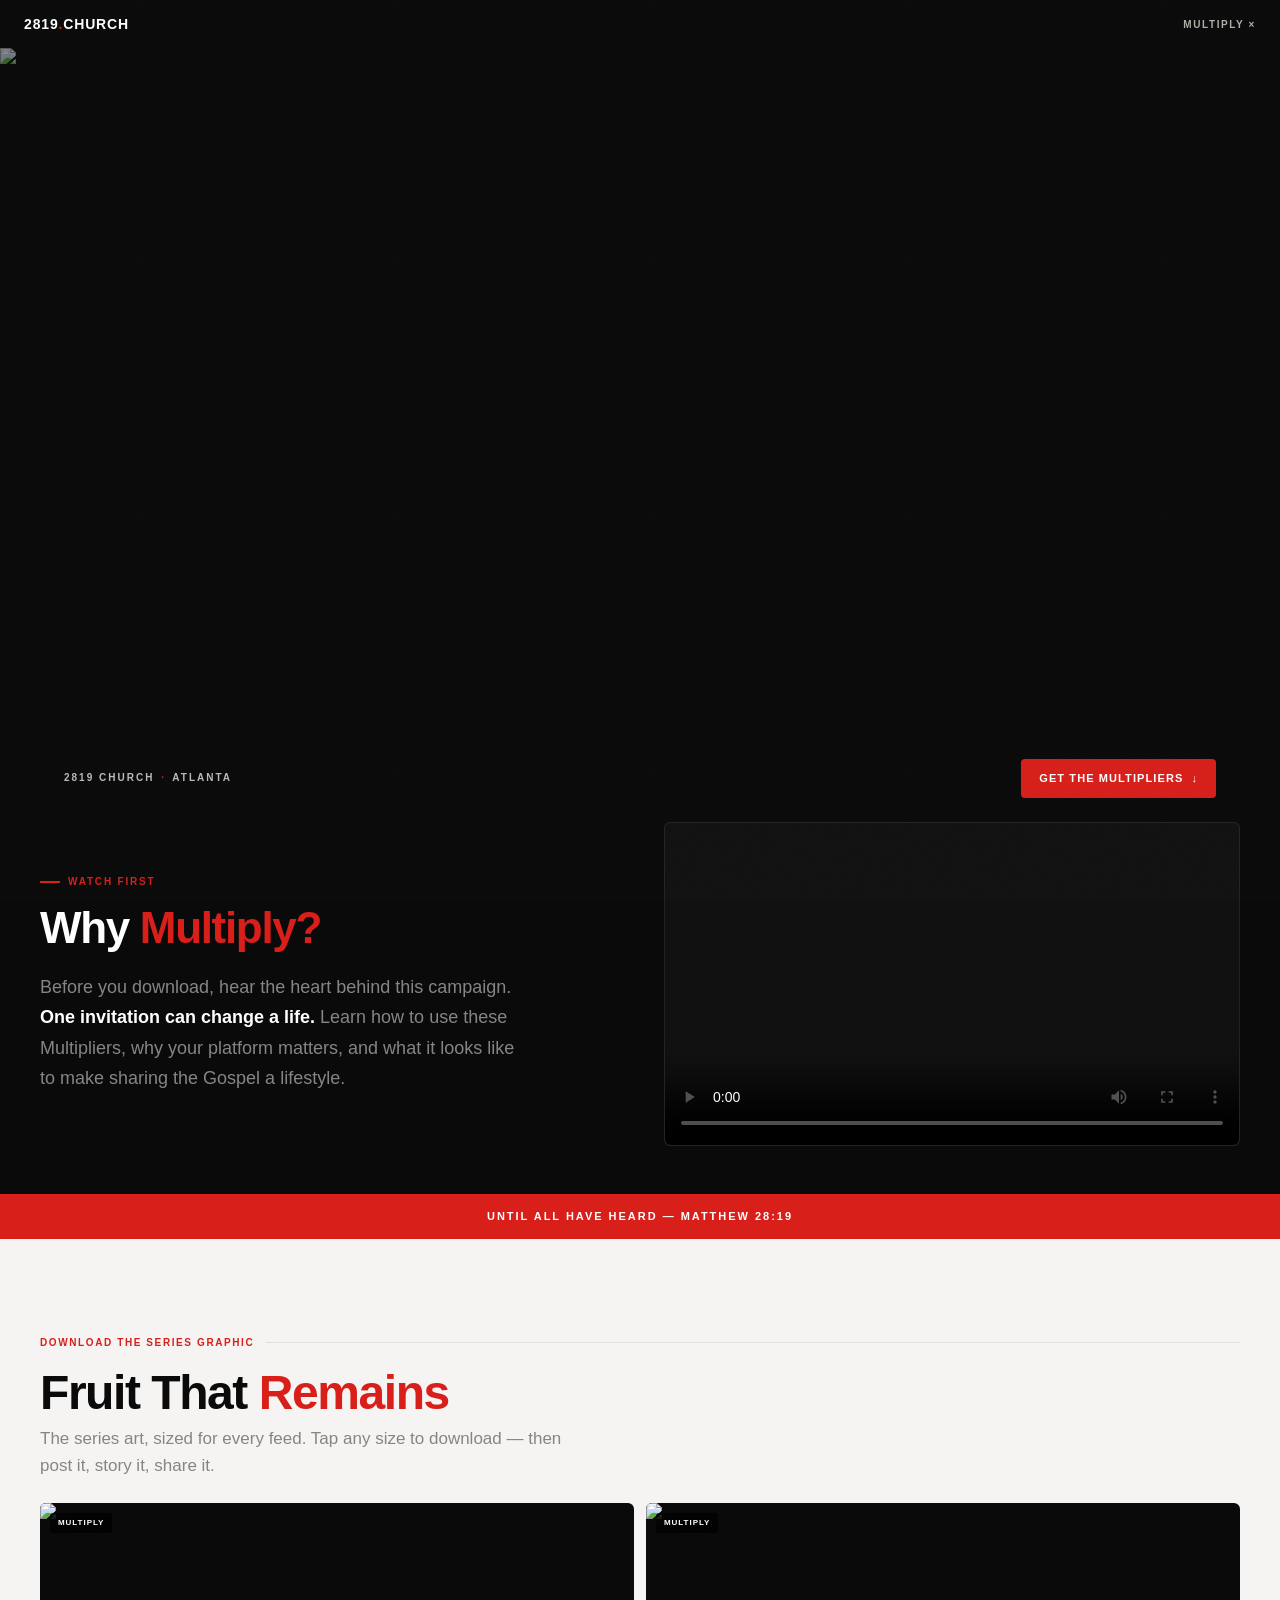
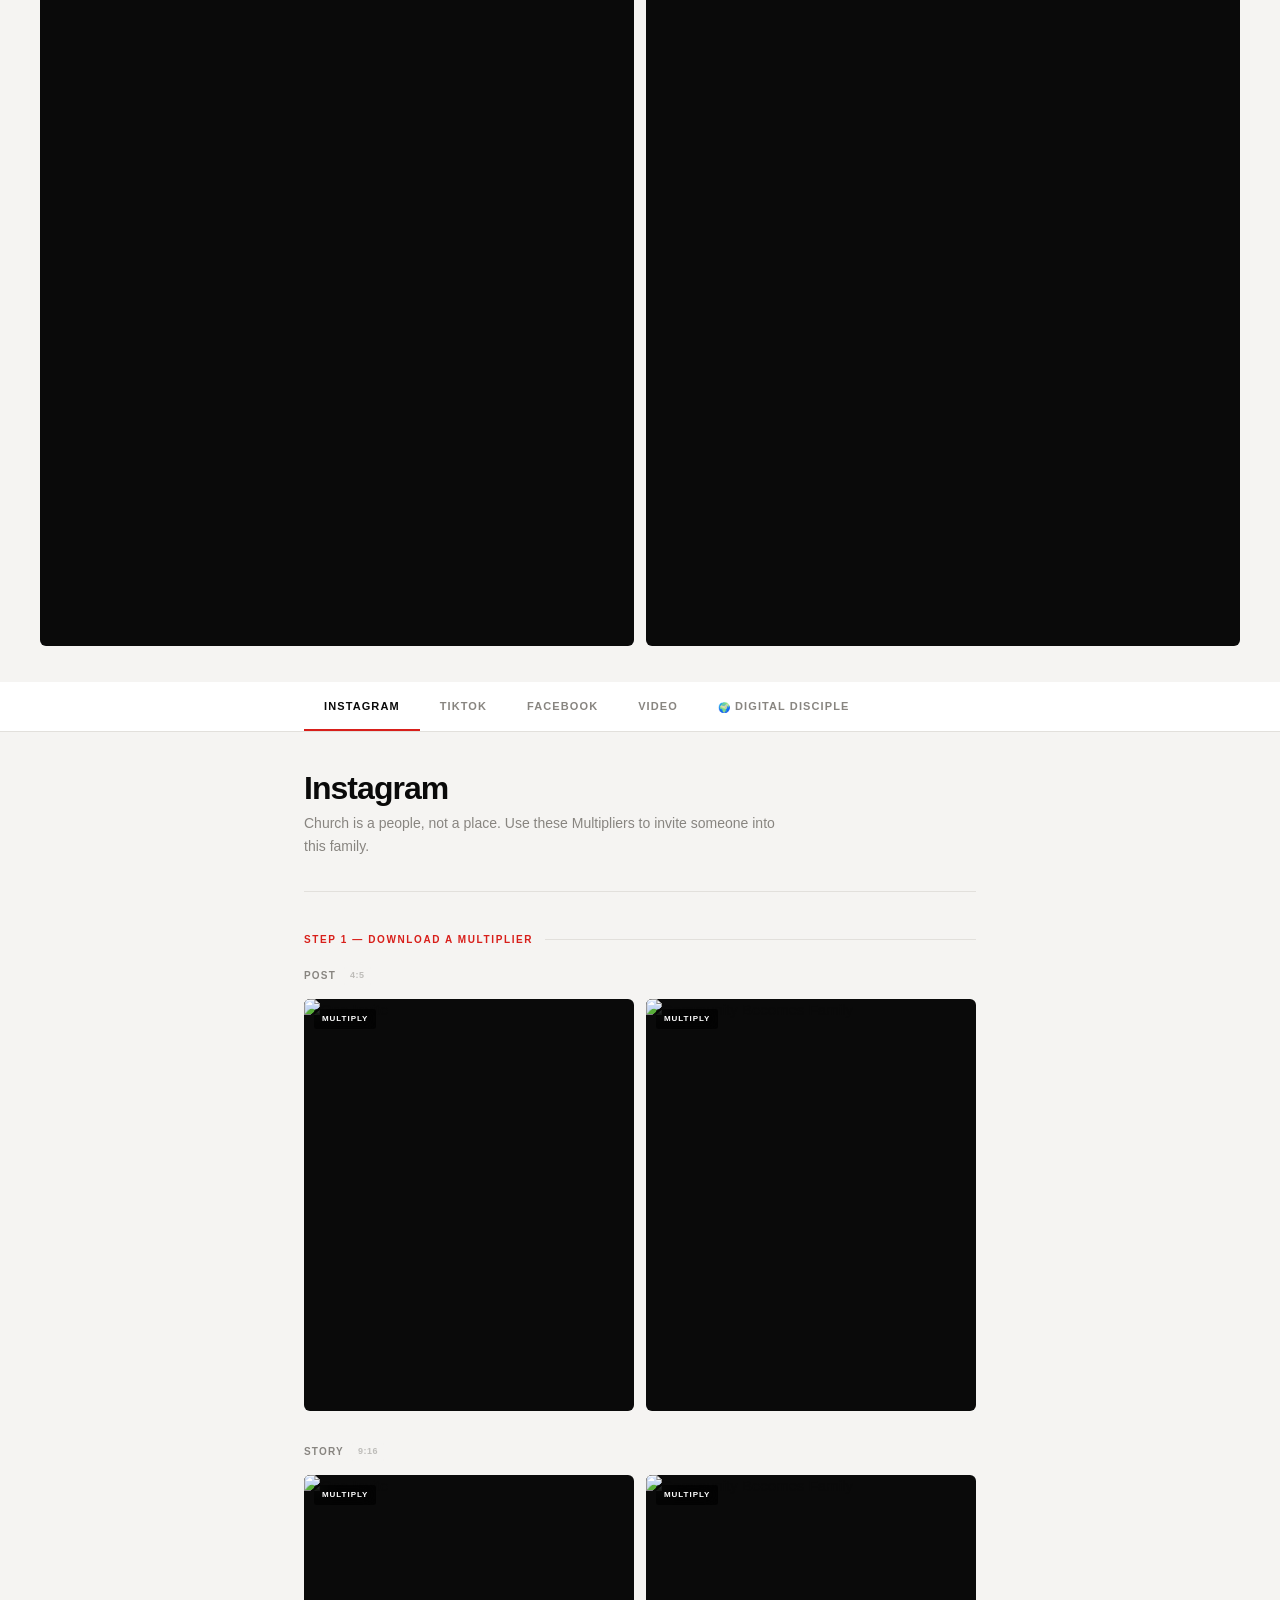
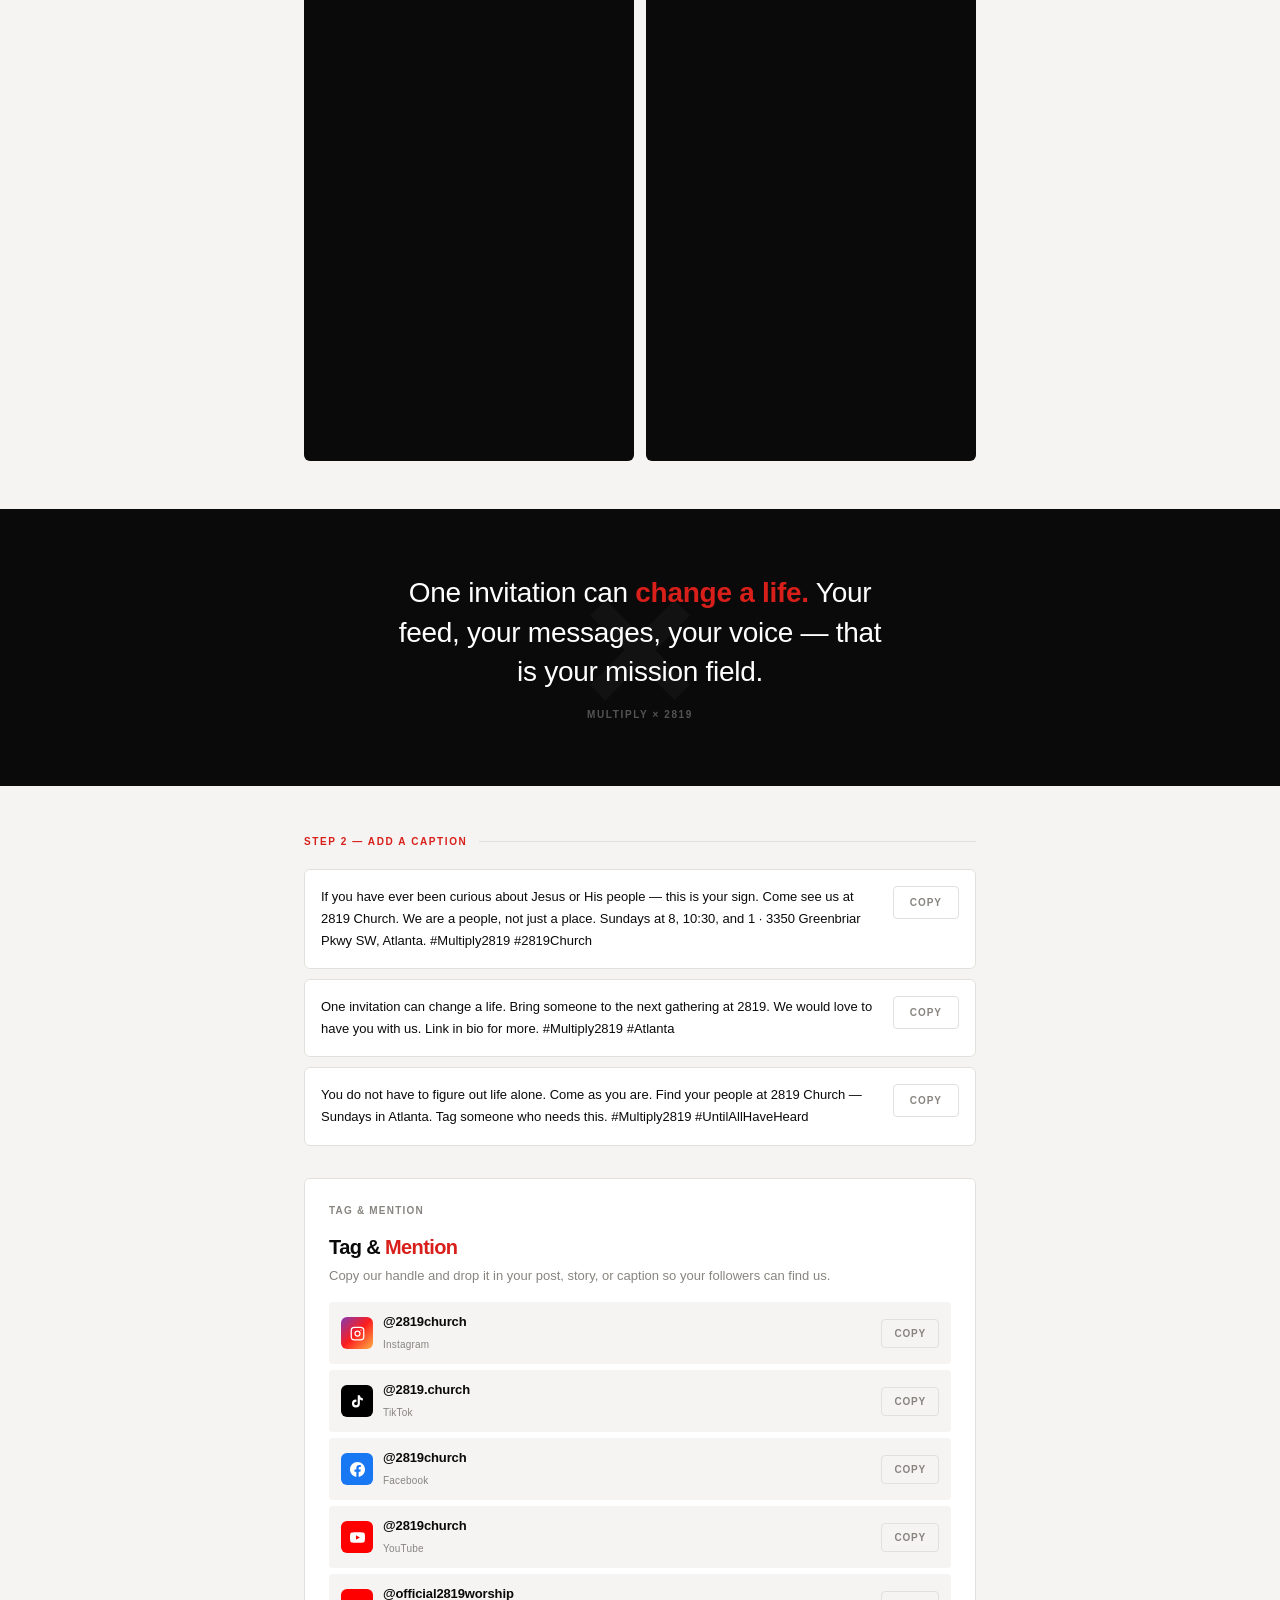
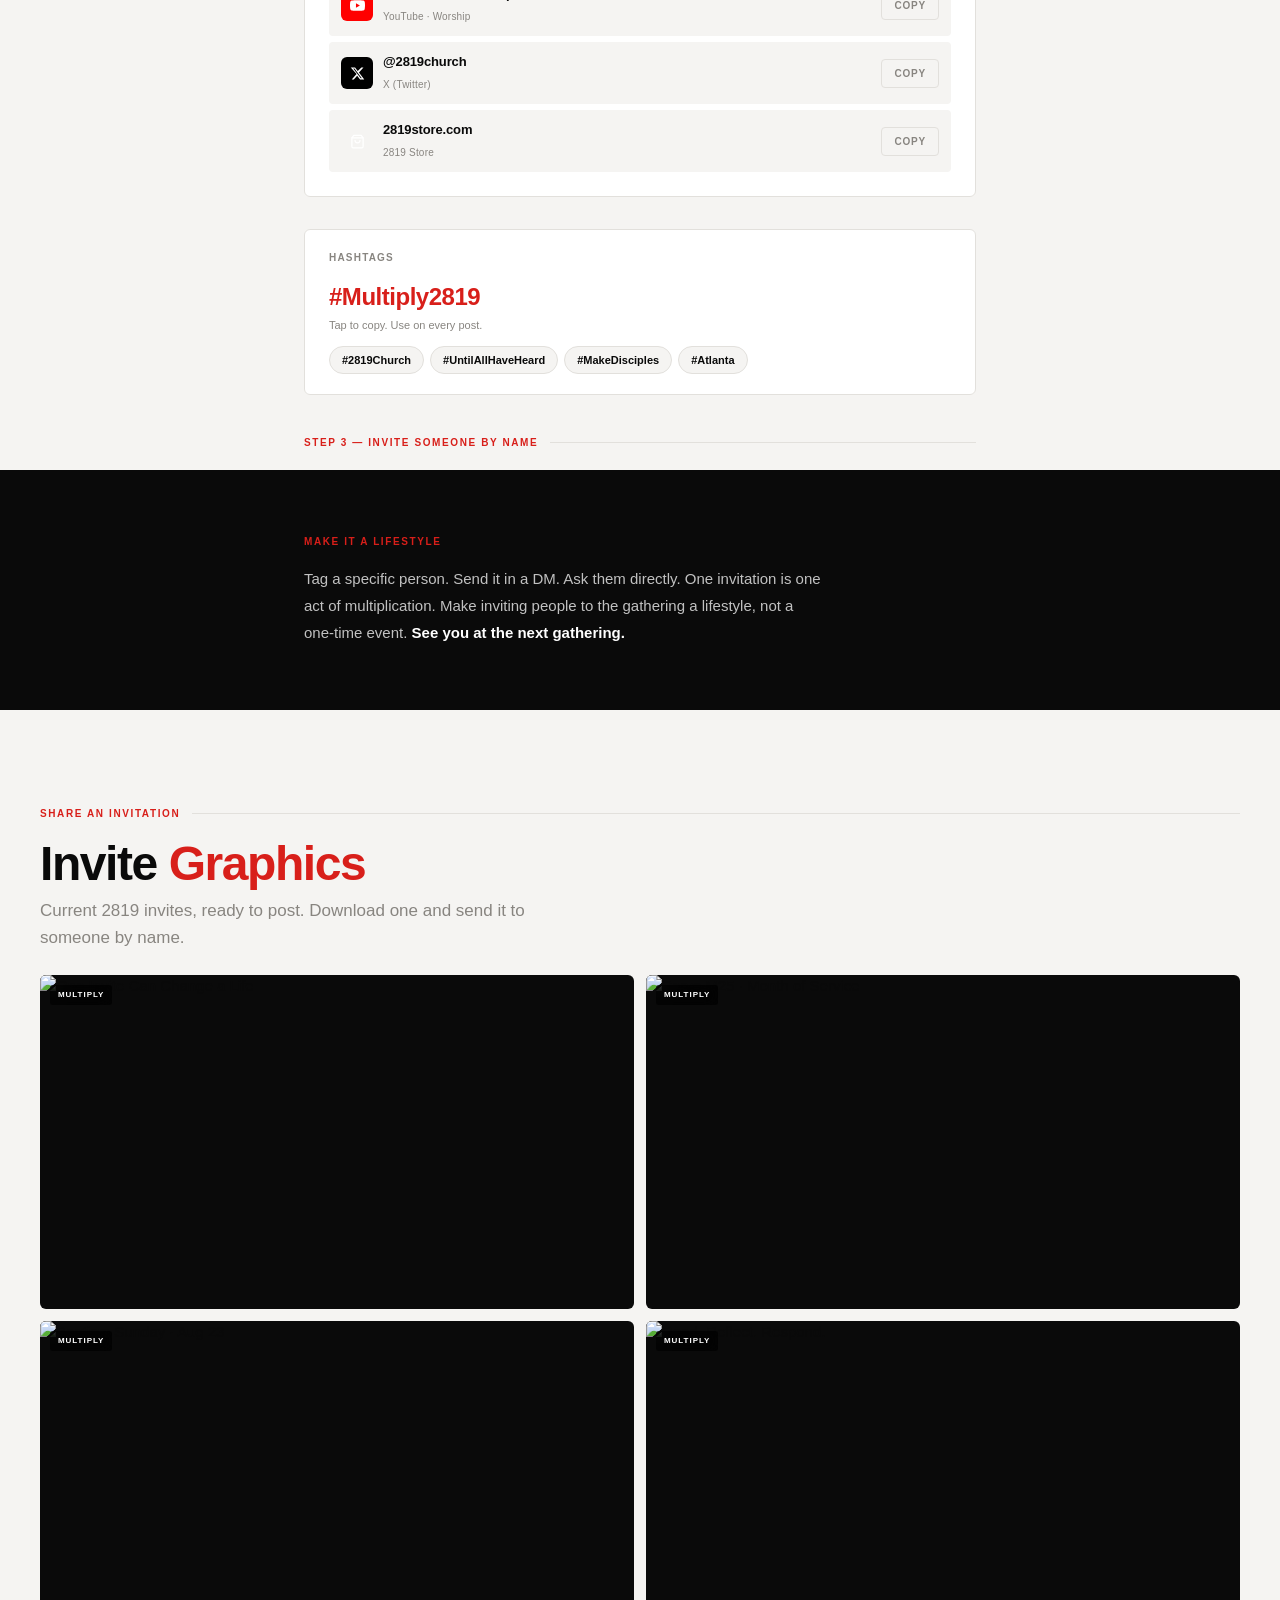
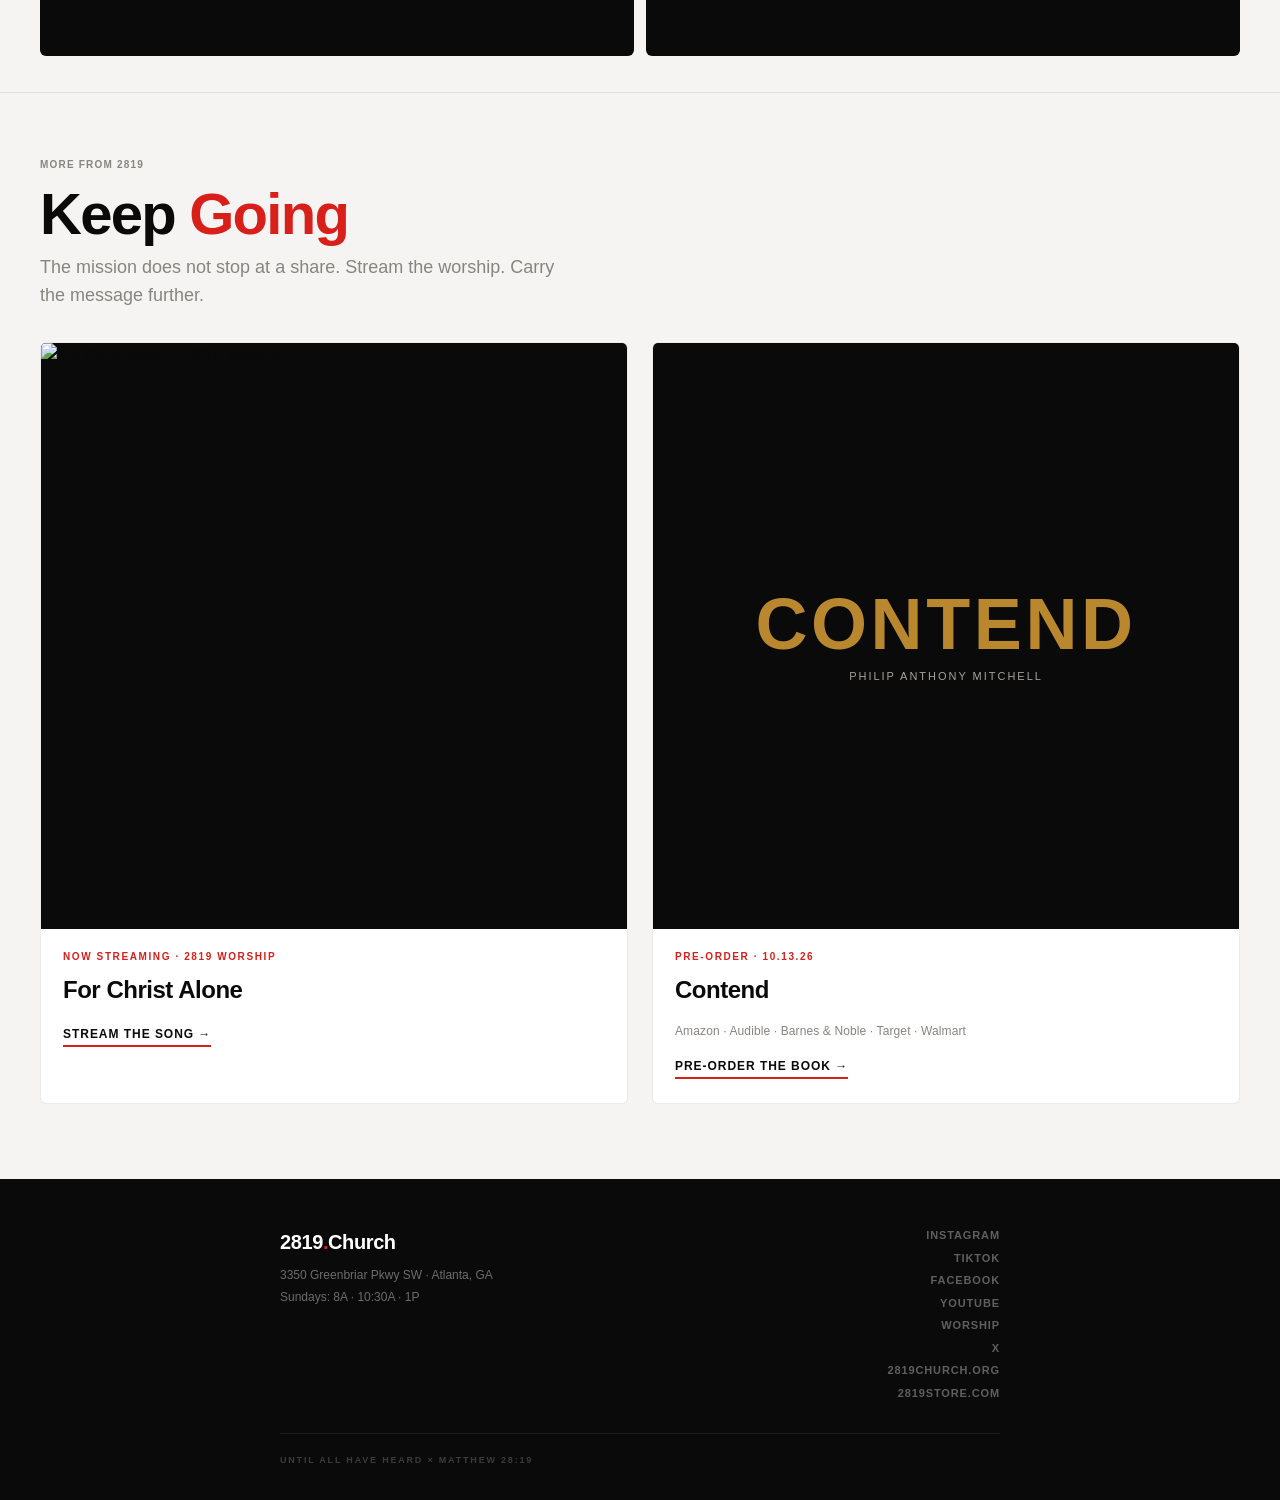
==== index.html @ 45f16bad "Add both YouTube channels: 2819 Church + 2819 Worship (distinct labels) - Handles: "YouTube" (@2819c" ====
<!DOCTYPE html>
<html lang="en">
<head>

<meta charset="UTF-8">
<meta name="viewport" content="width=device-width, initial-scale=1.0">
<meta name="theme-color" content="#0A0A0A">

<!-- SEO -->
<title>Multiply — Share the Message · 2819 Church</title>
<meta name="description" content="Download 2819 Multipliers, post with purpose, and invite someone by name. 2819 Church · Atlanta, GA. We exist to spread the Gospel and multiply disciples.">
<meta name="keywords" content="2819 Church, Multiply, Atlanta Church, share campaign, make disciples, invite, Fruit That Remains">
<meta name="author" content="2819 Church">
<link rel="canonical" href="https://multiply-2819.vercel.app/">

<!-- FAVICON -->
<link rel="icon" type="image/svg+xml" href="data:image/svg+xml,<svg xmlns='http://www.w3.org/2000/svg' viewBox='0 0 32 32'><rect width='32' height='32' rx='8' fill='%23D81F1A'/><text x='50%25' y='54%25' dominant-baseline='middle' text-anchor='middle' font-family='Helvetica Neue,Arial,sans-serif' font-weight='800' font-size='11' fill='white'>2819</text></svg>">
<link rel="apple-touch-icon" href="data:image/svg+xml,<svg xmlns='http://www.w3.org/2000/svg' viewBox='0 0 180 180'><rect width='180' height='180' rx='40' fill='%23D81F1A'/><text x='50%25' y='54%25' dominant-baseline='middle' text-anchor='middle' font-family='Helvetica Neue,Arial,sans-serif' font-weight='800' font-size='64' fill='white'>2819</text></svg>">

<!-- OPEN GRAPH -->
<meta property="og:type" content="website">
<meta property="og:url" content="https://multiply-2819.vercel.app/">
<meta property="og:site_name" content="2819 Church">
<meta property="og:title" content="Multiply — Share the Message · 2819 Church">
<meta property="og:description" content="Download 2819 assets, post with purpose, and invite someone by name. Atlanta, GA. Your feed is your mission field.">
<meta property="og:image" content="https://qtutkgyklxgcdmmivipp.supabase.co/storage/v1/object/public/multiply-assets/og-image.jpg">
<meta property="og:image:width" content="1200">
<meta property="og:image:height" content="630">
<meta property="og:locale" content="en_US">

<!-- TWITTER CARD -->
<meta name="twitter:card" content="summary_large_image">
<meta name="twitter:site" content="@2819church">
<meta name="twitter:title" content="Multiply — Share the Message · 2819 Church">
<meta name="twitter:description" content="Download 2819 assets, post with purpose, and invite someone by name. Your feed is your mission field.">
<meta name="twitter:image" content="https://qtutkgyklxgcdmmivipp.supabase.co/storage/v1/object/public/multiply-assets/og-image.jpg">

<link rel="stylesheet" href="styles.css">
</head>
<body>

<!-- NAV -->
<nav class="nav">
  <div class="nav-logo">2819<span class="dot">.</span>CHURCH</div>
  <div class="nav-right">Multiply ×</div>
</nav>

<!-- HERO -->
<section class="hero-fruit">
  <picture>
    <source media="(max-width:700px)" srcset="https://qtutkgyklxgcdmmivipp.supabase.co/storage/v1/object/public/multiply-assets/thumbnails/fruit-that-remains-square.jpg">
    <img class="hero-fruit-img" src="https://qtutkgyklxgcdmmivipp.supabase.co/storage/v1/object/public/multiply-assets/thumbnails/fruit-that-remains-wide.jpg" alt="Fruit That Remains — I am the vine, you are the branches. John 15." loading="eager" fetchpriority="high">
  </picture>
  <div class="hero-fruit-grad"></div>
  <div class="hero-fruit-overlay">
    <p class="hero-fruit-eyebrow">2819 Church <span>·</span> Atlanta</p>
    <a class="hero-fruit-cta" href="#kit">Get the Multipliers <span aria-hidden="true">↓</span></a>
  </div>
</section>

<!-- VIDEO EXPLAINER -->
<div class="video-explainer">
  <div class="video-explainer-inner">
    <div class="video-explainer-text">
      <div class="video-explainer-label">Watch First</div>
      <h2 class="video-explainer-heading">Why <em>Multiply?</em></h2>
      <p class="video-explainer-body">Before you download, hear the heart behind this campaign. <strong>One invitation can change a life.</strong> Learn how to use these Multipliers, why your platform matters, and what it looks like to make sharing the Gospel a lifestyle.</p>
    </div>
    <div class="video-frame">
      <video playsinline controls loop controlsList="nodownload" oncontextmenu="return false;" poster="https://qtutkgyklxgcdmmivipp.supabase.co/storage/v1/object/public/multiply-assets/thumbnails/video-poster.jpg" style="width:100%;height:100%;object-fit:cover;border-radius:inherit;">
        <source src="https://qtutkgyklxgcdmmivipp.supabase.co/storage/v1/object/public/multiply-assets/video/multiply-explainer.mp4" type="video/mp4">
      </video>
    </div>
  </div>
</div>

<!-- SCRIPTURE BAR -->
<div class="scripture-bar">Until All Have Heard — Matthew 28:19</div>

<!-- SERIES GRAPHIC -->
<section class="series-graphic" id="kit">
  <div class="series-inner">
    <div class="step-label">Download the Series Graphic</div>
    <h2 class="series-title">Fruit That <em>Remains</em></h2>
    <p class="series-sub">The series art, sized for every feed. Tap any size to download — then post it, story it, share it.</p>
    <div class="asset-grid" id="grid-fruit-graphic"></div>
  </div>
</section>

<!-- TABS -->
<div class="tabs-wrap">
  <div class="tabs-inner">
    <div class="tabs">
      <button class="tab-btn active" onclick="switchTab('instagram',this)">Instagram</button>
      <button class="tab-btn" onclick="switchTab('tiktok',this)">TikTok</button>
      <button class="tab-btn" onclick="switchTab('facebook',this)">Facebook</button>
      <button class="tab-btn" onclick="switchTab('video',this)">Video</button>
      <button class="tab-btn dd-tab" onclick="switchTab('digital',this)">Digital<span class="dd-word"> Disciple</span></button>
    </div>
  </div>
</div>

<!-- CONTENT -->
<div class="content">

  <!-- INSTAGRAM -->
  <div class="panel active" id="panel-instagram">
    <div class="platform-intro">
      <h2>Instagram</h2>
      <p>Church is a people, not a place. Use these Multipliers to invite someone into this family.</p>
    </div>
    <div class="step-label">Step 1 — Download a Multiplier</div>
    <div class="block-label">Post <span class="format-tag">4:5</span></div>
    <div class="asset-grid" id="grid-ig-post"></div>
    <div class="block-label">Story <span class="format-tag">9:16</span></div>
    <div class="asset-grid" id="grid-ig-story"></div>
    <div class="editorial-break">
      <p class="pull-quote">One invitation can <strong>change a life.</strong> Your feed, your messages, your voice — that is your mission field.</p>
      <span class="pull-ref">Multiply × 2819</span>
    </div>
    <div class="step-label">Step 2 — Add a Caption</div>
    <div class="caption-block"><div class="caption-list" id="caps-instagram"></div></div>
    <div class="share-block">
      <div class="block-label">Tag & Mention</div>
      <h2 class="share-heading">Tag & <em>Mention</em></h2>
      <p class="share-sub">Copy our handle and drop it in your post, story, or caption so your followers can find us.</p>
      <div class="handles-list" id="handles-instagram"></div>
    </div>
    <div class="hashtag-block">
      <div class="block-label">Hashtags</div>
      <div class="hashtag-primary" onclick="copyText('#Multiply2819')">#Multiply2819</div>
      <p class="hashtag-note">Tap to copy. Use on every post.</p>
      <div class="hashtag-pills">
        <div class="pill" onclick="copyText('#2819Church')">#2819Church</div>
        <div class="pill" onclick="copyText('#UntilAllHaveHeard')">#UntilAllHaveHeard</div>
        <div class="pill" onclick="copyText('#MakeDisciples')">#MakeDisciples</div>
        <div class="pill" onclick="copyText('#Atlanta')">#Atlanta</div>
      </div>
    </div>
    <div class="step-label">Step 3 — Invite Someone by Name</div>
    <div class="lifestyle-block">
      <div class="lf-eyebrow">Make It a Lifestyle</div>
      <p>Tag a specific person. Send it in a DM. Ask them directly. One invitation is one act of multiplication. Make inviting people to the gathering a lifestyle, not a one-time event. <strong>See you at the next gathering.</strong></p>
    </div>
  </div>

  <!-- TIKTOK -->
  <div class="panel" id="panel-tiktok">
    <div class="platform-intro">
      <h2>TikTok</h2>
      <p>Church is a people, not a place. Use these Multipliers to spark a conversation and invite someone in.</p>
    </div>
    <div class="step-label">Step 1 — Download a Multiplier</div>
    <div class="block-label">Graphic <span class="format-tag">9:16</span></div>
    <div class="asset-grid" id="grid-tt-graphic"></div>
    <div class="block-label">Video <span class="format-tag">9:16</span></div>
    <div class="asset-grid" id="grid-tt-video"></div>
    <div class="editorial-break">
      <p class="pull-quote">Duet it. Stitch it. <strong>Send it to someone directly.</strong> One share is one act of multiplication.</p>
      <span class="pull-ref">Multiply × 2819</span>
    </div>
    <div class="step-label">Step 2 — Add a Caption</div>
    <div class="caption-block"><div class="caption-list" id="caps-tiktok"></div></div>
    <div class="share-block">
      <div class="block-label">Tag & Mention</div>
      <h2 class="share-heading">Tag & <em>Mention</em></h2>
      <p class="share-sub">Copy our handle and drop it in your video description or comments so people can find us.</p>
      <div class="handles-list" id="handles-tiktok"></div>
    </div>
    <div class="hashtag-block">
      <div class="block-label">Hashtags</div>
      <div class="hashtag-primary" onclick="copyText('#Multiply2819')">#Multiply2819</div>
      <p class="hashtag-note">Tap to copy. Use on every video.</p>
      <div class="hashtag-pills">
        <div class="pill" onclick="copyText('#2819Church')">#2819Church</div>
        <div class="pill" onclick="copyText('#UntilAllHaveHeard')">#UntilAllHaveHeard</div>
        <div class="pill" onclick="copyText('#ChurchTok')">#ChurchTok</div>
        <div class="pill" onclick="copyText('#MakeDisciples')">#MakeDisciples</div>
      </div>
    </div>
    <div class="step-label">Step 3 — Invite Someone by Name</div>
    <div class="lifestyle-block">
      <div class="lf-eyebrow">Make It a Lifestyle</div>
      <p>Duet it. Stitch it. Send it to someone directly. One share is one act of multiplication. Make inviting people to the gathering a lifestyle. <strong>See you at the next gathering.</strong></p>
    </div>
  </div>

  <!-- FACEBOOK -->
  <div class="panel" id="panel-facebook">
    <div class="platform-intro">
      <h2>Facebook</h2>
      <p>Church is a people, not a place. Share these Multipliers and invite someone into the gathering.</p>
    </div>
    <div class="step-label">Step 1 — Download a Multiplier</div>
    <div class="block-label">Post <span class="format-tag">4:5</span></div>
    <div class="asset-grid" id="grid-fb-post"></div>
    <div class="block-label">Story <span class="format-tag">9:16</span></div>
    <div class="asset-grid" id="grid-fb-story"></div>
    <div class="editorial-break">
      <p class="pull-quote">Every post is an <strong>invitation.</strong> Not just once a year — every single week.</p>
      <span class="pull-ref">Multiply × 2819</span>
    </div>
    <div class="step-label">Step 2 — Add a Caption</div>
    <div class="caption-block"><div class="caption-list" id="caps-facebook"></div></div>
    <div class="share-block">
      <div class="block-label">Tag & Mention</div>
      <h2 class="share-heading">Tag & <em>Mention</em></h2>
      <p class="share-sub">Copy our handle and mention us in your post so your network can find the gathering.</p>
      <div class="handles-list" id="handles-facebook"></div>
    </div>
    <div class="hashtag-block">
      <div class="block-label">Hashtags</div>
      <div class="hashtag-primary" onclick="copyText('#Multiply2819')">#Multiply2819</div>
      <p class="hashtag-note">Tap to copy. Use on every post.</p>
      <div class="hashtag-pills">
        <div class="pill" onclick="copyText('#2819Church')">#2819Church</div>
        <div class="pill" onclick="copyText('#UntilAllHaveHeard')">#UntilAllHaveHeard</div>
        <div class="pill" onclick="copyText('#MakeDisciples')">#MakeDisciples</div>
      </div>
    </div>
    <div class="step-label">Step 3 — Invite Someone by Name</div>
    <div class="lifestyle-block">
      <div class="lf-eyebrow">Make It a Lifestyle</div>
      <p>Tag a friend. Share it directly in a message. Ask someone by name. Making multiplication a lifestyle means every post is an invitation — not just once a year, but every single week. <strong>See you at the next gathering.</strong></p>
    </div>
  </div>

  <!-- VIDEO -->
  <div class="panel" id="panel-video">
    <div class="platform-intro">
      <h2>Video</h2>
      <p>The message of Multiply belongs everywhere. Download a Multiplier and put it in front of someone who needs to hear it.</p>
    </div>
    <div class="step-label">Step 1 — Download a Multiplier</div>
    <div class="block-label">Sunday Invite <span class="format-tag">9:16</span></div>
    <div class="asset-grid" id="grid-vid-sunday"></div>
    <div class="block-label">Outreach <span class="format-tag">16:9</span></div>
    <div class="asset-grid" id="grid-vid-outreach"></div>
    <div class="block-label">FCA Bible Study <span class="format-tag">9:16</span></div>
    <div class="asset-grid" id="grid-vid-fca"></div>
    <div class="step-label">Step 2 — Post with Purpose</div>
    <div class="share-block">
      <div class="block-label">Tag & Mention</div>
      <h2 class="share-heading">Tag & <em>Mention</em></h2>
      <p class="share-sub">After posting your video, tag us so we can reshare and amplify your post.</p>
      <div class="handles-list" id="handles-video"></div>
    </div>
    <div class="step-label">Step 3 — Invite Someone by Name</div>
    <div class="lifestyle-block">
      <div class="lf-eyebrow">Make It a Lifestyle</div>
      <p>Send the video directly to someone in a DM and ask them by name to join the next gathering. Video is one of the most personal ways to invite — use it. <strong>See you at the next gathering.</strong></p>
    </div>
  </div>

  <!-- DIGITAL DISCIPLE -->
  <div class="panel" id="panel-digital">
    <div class="platform-intro">
      <h2>Digital Disciple</h2>
      <p>You are the global extension of 2819 Church. Whether you are in Atlanta or on the other side of the world, you are seen, known, and loved as part of this family. <strong>Download a Multiplier, post it with intention, and invite someone by name.</strong> Your feed is your mission field. Until all have heard. Matthew 28:19.</p>
    </div>
    <div class="step-label">Step 1 — Download a Multiplier</div>
    <div class="dd-row">
      <div class="dd-col">
        <div class="block-label">Instagram Post <span class="format-tag">4:5</span></div>
        <div class="asset-grid" id="grid-dd-ig-post"></div>
      </div>
      <div class="dd-col">
        <div class="block-label">Instagram Story <span class="format-tag">9:16</span></div>
        <div class="asset-grid" id="grid-dd-ig-story"></div>
      </div>
    </div>
    <div class="dd-row">
      <div class="dd-col">
        <div class="block-label">TikTok <span class="format-tag">9:16</span></div>
        <div class="asset-grid" id="grid-dd-tiktok"></div>
      </div>
      <div class="dd-col">
        <div class="block-label">Facebook <span class="format-tag">4:5</span></div>
        <div class="asset-grid" id="grid-dd-facebook"></div>
      </div>
    </div>
    <div class="block-label">Video <span class="format-tag">9:16</span></div>
    <div class="asset-grid" id="grid-dd-video"></div>
    <div class="editorial-break">
      <p class="pull-quote">The glory of God is <strong>not confined to four walls.</strong> Your feed is your mission field — wherever you are.</p>
      <span class="pull-ref">Matthew 28:19</span>
    </div>
    <div class="step-label">Step 2 — Add a Caption</div>
    <div class="caption-block"><div class="caption-list" id="caps-digital"></div></div>
    <div class="share-block">
      <div class="block-label">Tag & Mention</div>
      <h2 class="share-heading">Tag & <em>Mention</em></h2>
      <p class="share-sub">Tag us wherever you are in the world. We are watching, praying for you by name, and cheering on every share.</p>
      <div class="handles-list" id="handles-digital"></div>
    </div>
    <div class="hashtag-block">
      <div class="block-label">Hashtags</div>
      <div class="hashtag-primary" onclick="copyText('#Multiply2819')">#Multiply2819</div>
      <p class="hashtag-note">Tap to copy. Use on every post.</p>
      <div class="hashtag-pills">
        <div class="pill" onclick="copyText('#2819Church')">#2819Church</div>
        <div class="pill" onclick="copyText('#UntilAllHaveHeard')">#UntilAllHaveHeard</div>
        <div class="pill" onclick="copyText('#MakeDisciples')">#MakeDisciples</div>
        <div class="pill" onclick="copyText('#GlobalChurch')">#GlobalChurch</div>
        <div class="pill" onclick="copyText('#DigitalDisciple')">#DigitalDisciple</div>
      </div>
    </div>
    <div class="step-label">Step 3 — Invite Someone by Name</div>
    <div class="lifestyle-block">
      <div class="lf-eyebrow">Make It a Lifestyle</div>
      <p>You do not need a stage or a platform to multiply disciples — you need a purpose. Send a Multiplier to someone in your city, your country, your family. Make sharing 2819 posts and inviting people to the gathering a lifestyle, not an event. <strong>See you at the next gathering.</strong></p>
    </div>
  </div>

</div>

<!-- SHARE AN INVITATION -->
<section class="series-graphic" id="invites">
  <div class="series-inner">
    <div class="step-label">Share an Invitation</div>
    <h2 class="series-title">Invite <em>Graphics</em></h2>
    <p class="series-sub">Current 2819 invites, ready to post. Download one and send it to someone by name.</p>
    <div class="asset-grid" id="grid-invite-graphics"></div>
  </div>
</section>

<!-- MORE FROM 2819 -->
<section class="more">
  <div class="more-inner">
    <div class="more-head">
      <div class="block-label">More from 2819</div>
      <h2 class="more-title">Keep <em>Going</em></h2>
      <p class="more-sub">The mission does not stop at a share. Stream the worship. Carry the message further.</p>
    </div>
    <div class="more-grid">
      <a class="more-card" href="https://link.reachrecords.com/forchristalone" target="_blank" rel="noopener">
        <div class="more-card-media">
          <img src="https://qtutkgyklxgcdmmivipp.supabase.co/storage/v1/object/public/multiply-assets/thumbnails/for-christ-alone.jpg" alt="For Christ Alone — 2819 Worship" loading="lazy">
        </div>
        <div class="more-card-body">
          <div class="more-card-kicker">Now Streaming · 2819 Worship</div>
          <div class="more-card-name">For Christ Alone</div>
          <span class="more-card-cta">Stream the song →</span>
        </div>
      </a>
      <a class="more-card" href="https://www.contendbook.com" target="_blank" rel="noopener">
        <div class="more-card-media contend-art">
          <span class="contend-mark">CONTEND</span>
          <span class="contend-by">Philip Anthony Mitchell</span>
        </div>
        <div class="more-card-body">
          <div class="more-card-kicker">Pre-order · 10.13.26</div>
          <div class="more-card-name">Contend</div>
          <p class="contend-retailers">Amazon · Audible · Barnes &amp; Noble · Target · Walmart</p>
          <span class="more-card-cta">Pre-order the book →</span>
        </div>
      </a>
    </div>
  </div>
</section>

<!-- FOOTER -->
<footer class="footer">
  <div class="footer-inner">
    <div class="footer-left">
      <div class="footer-logo">2819<span>.</span>Church</div>
      <div class="footer-address">
        3350 Greenbriar Pkwy SW · Atlanta, GA<br>
        Sundays: 8A · 10:30A · 1P
      </div>
    </div>
    <div class="footer-right">
      <div class="footer-socials">
        <a href="https://instagram.com/2819church" target="_blank" rel="noopener">Instagram</a>
        <a href="https://tiktok.com/@2819.church" target="_blank" rel="noopener">TikTok</a>
        <a href="https://facebook.com/2819church" target="_blank" rel="noopener">Facebook</a>
        <a href="https://youtube.com/@2819church" target="_blank" rel="noopener">YouTube</a>
        <a href="https://youtube.com/@official2819worship" target="_blank" rel="noopener">Worship</a>
        <a href="https://x.com/2819church" target="_blank" rel="noopener">X</a>
        <a href="https://2819church.org" target="_blank" rel="noopener">2819church.org</a>
        <a href="https://2819store.com" target="_blank" rel="noopener">2819store.com</a>
      </div>
    </div>
  </div>
  <div class="footer-bottom">
    <div class="footer-tagline">Until All Have Heard × Matthew 28:19</div>
  </div>
</footer>

<div class="toast" id="toast"></div>

<script src="assets-data.js"></script>

<script>

const REGION = 'en';
const _SB_URL  = 'https://qtutkgyklxgcdmmivipp.supabase.co';
const _SB_KEY  = 'eyJhbGciOiJIUzI1NiIsInR5cCI6IkpXVCJ9.eyJpc3MiOiJzdXBhYmFzZSIsInJlZiI6InF0dXRrZ3lrbHhnY2RtbWl2aXBwIiwicm9sZSI6ImFub24iLCJpYXQiOjE3NzI4Mzc2NTAsImV4cCI6MjA4ODQxMzY1MH0.eV8mUOR7OboOuOeDsJDQXXBJD2c4LVRwRdagwuZtBqA';

async function trackEvent(action, platform, assetName = '') {
  try {
    await fetch(_SB_URL + '/rest/v1/share_events', {
      method: 'POST',
      headers: { 'Content-Type': 'application/json', 'apikey': _SB_KEY, 'Authorization': 'Bearer ' + _SB_KEY, 'Prefer': 'return=minimal' },
      body: JSON.stringify({ region: REGION, action, platform, asset_name: assetName }),
    });
  } catch(e) {}
}

const CAPTIONS = {
  instagram: [
    'If you have ever been curious about Jesus or His people — this is your sign. Come see us at 2819 Church. We are a people, not just a place. Sundays at 8, 10:30, and 1 · 3350 Greenbriar Pkwy SW, Atlanta. #Multiply2819 #2819Church',
    'One invitation can change a life. Bring someone to the next gathering at 2819. We would love to have you with us. Link in bio for more. #Multiply2819 #Atlanta',
    'You do not have to figure out life alone. Come as you are. Find your people at 2819 Church — Sundays in Atlanta. Tag someone who needs this. #Multiply2819 #UntilAllHaveHeard',
  ],
  tiktok: [
    'If you have ever been curious about Jesus or His church — this is your sign. Come see what 2819 is about. Gatherings every Sunday at 8, 10:30, and 1 in Atlanta. Tag someone who needs to come with you. #Multiply2819 #ChurchTok',
    'Church is a people, not a place. Come find yours at 2819. Sundays in Atlanta — we will see you there. #Multiply2819 #2819Church #ChurchTok',
    'You do not have to figure out life alone. Come see for yourself what happens when people gather around Jesus. Every Sunday at 2819 Church in Atlanta. Drop a comment if you want info. #Multiply2819 #UntilAllHaveHeard',
  ],
  facebook: [
    'Looking for community in Atlanta? Come see us at 2819 Church — a people, not just a place. Gatherings every Sunday at 8am, 10:30am, and 1pm · 3350 Greenbriar Pkwy SW. Share this with someone who might be ready. #Multiply2819',
    'One of the most powerful things you can do is invite someone to the next gathering. Tag a friend and let them know they are welcome at 2819. #Multiply2819 #2819Church',
    'Whether you grew up in church or have never stepped inside one — you are welcome here. Come as you are. 2819 Church, Atlanta. Gatherings at 8, 10:30, and 1. #Multiply2819',
  ],
  digital: [
    'I am part of the 2819 Digital Family and what God is doing through this community is real. You do not have to be in Atlanta to be part of it. Watch live every Sunday at youtube.com/@2819Church and share this with someone in your world. Until all have heard. #Multiply2819 #DigitalDisciple #GlobalChurch',
    'The glory of God is not confined to four walls. Share this with your community — wherever you are. The message of Multiply belongs to every believer, in every city, in every nation. Matthew 28:19. #Multiply2819 #MakeDisciples #UntilAllHaveHeard',
    'The gathering does not stop after a single Sunday — and neither does the invitation. If someone watched online, send them a DM and invite them to come in person. Multiplication is not a moment, it is a movement. Keep going. #Multiply2819 #2819Church #DigitalDisciple',
  ],
};

const ICONS = {
  ig: `<svg viewBox="0 0 24 24" fill="none"><rect x="2" y="2" width="20" height="20" rx="5" stroke="white" stroke-width="2"/><circle cx="12" cy="12" r="4" stroke="white" stroke-width="2"/><circle cx="17.5" cy="6.5" r="1" fill="white"/></svg>`,
  tt: `<svg viewBox="0 0 24 24" fill="white"><path d="M19.59 6.69a4.83 4.83 0 01-3.77-4.25V2h-3.45v13.67a2.89 2.89 0 01-2.88 2.5 2.89 2.89 0 01-2.89-2.89 2.89 2.89 0 012.89-2.89c.28 0 .54.04.79.1V9.01a6.33 6.33 0 00-.79-.05 6.34 6.34 0 00-6.34 6.34 6.34 6.34 0 006.34 6.34 6.34 6.34 0 006.33-6.34V8.69a8.27 8.27 0 004.84 1.54V6.79a4.85 4.85 0 01-1.07-.1z"/></svg>`,
  fb: `<svg viewBox="0 0 24 24" fill="white"><path d="M24 12.073c0-6.627-5.373-12-12-12s-12 5.373-12 12c0 5.99 4.388 10.954 10.125 11.854v-8.385H7.078v-3.47h3.047V9.43c0-3.007 1.792-4.669 4.533-4.669 1.312 0 2.686.235 2.686.235v2.953H15.83c-1.491 0-1.956.925-1.956 1.874v2.25h3.328l-.532 3.47h-2.796v8.385C19.612 23.027 24 18.062 24 12.073z"/></svg>`,
  yt: `<svg viewBox="0 0 24 24" fill="white"><path d="M23.498 6.186a3.016 3.016 0 00-2.122-2.136C19.505 3.545 12 3.545 12 3.545s-7.505 0-9.377.505A3.017 3.017 0 00.502 6.186C0 8.07 0 12 0 12s0 3.93.502 5.814a3.016 3.016 0 002.122 2.136c1.871.505 9.376.505 9.376.505s7.505 0 9.377-.505a3.015 3.015 0 002.122-2.136C24 15.93 24 12 24 12s0-3.93-.502-5.814zM9.545 15.568V8.432L15.818 12l-6.273 3.568z"/></svg>`,
  x:  `<svg viewBox="0 0 24 24" fill="white"><path d="M18.244 2.25h3.308l-7.227 8.26 8.502 11.24H16.17l-4.714-6.231-5.401 6.231H2.744l7.737-8.835L1.254 2.25H8.08l4.259 5.631 5.905-5.631zm-1.161 17.52h1.833L7.084 4.126H5.117z"/></svg>`,
  store: `<svg viewBox="0 0 24 24" fill="none" stroke="white" stroke-width="2" stroke-linecap="round" stroke-linejoin="round"><path d="M6 2L3 6v14a2 2 0 0 0 2 2h14a2 2 0 0 0 2-2V6l-3-4z"/><path d="M3 6h18"/><path d="M16 10a4 4 0 0 1-8 0"/></svg>`,
};

const ALL_HANDLES = [
  { platform:'Instagram',  icon:'ig', handle:'@2819church', url:'https://instagram.com/2819church' },
  { platform:'TikTok',     icon:'tt', handle:'@2819.church', url:'https://tiktok.com/@2819.church' },
  { platform:'Facebook',   icon:'fb', handle:'@2819church', url:'https://facebook.com/2819church' },
  { platform:'YouTube',           icon:'yt', handle:'@2819church',          url:'https://youtube.com/@2819church' },
  { platform:'YouTube · Worship', icon:'yt', handle:'@official2819worship', url:'https://youtube.com/@official2819worship' },
  { platform:'X (Twitter)',icon:'x',  handle:'@2819church', url:'https://x.com/2819church' },
  { platform:'2819 Store', icon:'store', handle:'2819store.com', url:'https://2819store.com' },
];
const HANDLES_PER_TAB = { instagram:ALL_HANDLES, tiktok:ALL_HANDLES, facebook:ALL_HANDLES, video:ALL_HANDLES, digital:ALL_HANDLES };

function buildGrid(id) {
  const assets = ASSETS[id] || [];
  const el = document.getElementById('grid-' + id);
  if (!el) return;
  el.innerHTML = assets.map((a, i) => {
    const has = a.url && a.url.trim() !== '';
    const hasThumb = a.thumb && a.thumb.trim() !== '';
    const btn = has
      ? `<button class="dl-btn" onclick="triggerDownload('${a.url}','${a.name}',this)"><svg viewBox="0 0 24 24"><path d="M12 3v13M5 16l7 7 7-7"/><path d="M3 21h18"/></svg>Download</button>`
      : `<button class="dl-btn" style="opacity:.35;cursor:default"><svg viewBox="0 0 24 24"><path d="M12 3v13M5 16l7 7 7-7"/><path d="M3 21h18"/></svg>Soon</button>`;
    const isVideo = a.url && (a.url.includes('.mp4') || a.url.includes('.mov'));
    const thumb = hasThumb
      ? `<img src="${a.thumb}" alt="${a.name}" loading="lazy">`
      : (has && !isVideo)
        ? `<img src="${a.url}" alt="${a.name}" loading="lazy">`
        : `<div class="thumb-ph"><span class="thumb-ph-label">${a.name}<br>${isVideo ? '▶ Tap Download to save' : 'Coming Soon'}</span></div>`;
    const tag = (hasThumb || (has && !isVideo)) ? `<span class="thumb-tag">Multiply</span>` : isVideo ? `<span class="thumb-tag" style="background:rgba(216,31,26,0.8)">Video</span>` : `<span class="thumb-tag" style="background:rgba(255,255,255,0.08)">Soon</span>`;
    return `<div class="asset-card" style="animation:fadeUp 0.35s ease ${i*0.06}s both"><div class="thumb ${a.ratio}">${thumb}${tag}</div><div class="card-foot"><div><div class="card-name">${a.name}</div><div class="card-size">${a.size}</div></div>${btn}</div></div>`;
  }).join('');
}

function buildCaptions(platform) {
  const el = document.getElementById('caps-' + platform);
  if (!el || !CAPTIONS[platform]) return;
  el.innerHTML = CAPTIONS[platform].map((text, i) => `<div class="caption-card" style="animation:fadeUp 0.35s ease ${i*0.07}s both"><p class="caption-text">${text}</p><button class="copy-btn" onclick="copyCap(this,'${platform}',${i})">Copy</button></div>`).join('');
}

function buildHandles(tab) {
  const handles = HANDLES_PER_TAB[tab] || ALL_HANDLES;
  const el = document.getElementById('handles-' + tab);
  if (!el) return;
  el.innerHTML = handles.map((h, i) => `<div class="handle-row" style="animation:slideInRight 0.3s ease ${i*0.06}s both"><div class="handle-platform"><div class="handle-icon ${h.icon}">${ICONS[h.icon]}</div><div class="handle-info"><strong>${h.handle}</strong><span>${h.platform}</span></div></div><button class="handle-copy" onclick="copyHandle(this,'${h.handle}','${h.platform}')">Copy</button></div>`).join('');
}

function switchTab(platform, btn) {
  document.querySelectorAll('.tab-btn').forEach(b => b.classList.remove('active'));
  btn.classList.add('active');
  document.querySelectorAll('.panel').forEach(p => p.classList.remove('active'));
  document.getElementById('panel-' + platform).classList.add('active');
  const tabsEl = document.querySelector('.tabs-wrap');
  const navH = document.querySelector('.nav')?.offsetHeight || 48;
  window.scrollTo({ top: tabsEl.offsetTop - navH, behavior: 'smooth' });
}

async function triggerDownload(url, name, btn) {
  const platform = document.querySelector('.panel.active')?.id?.replace('panel-','') || '';
  trackEvent('download', platform, name);
  btn.classList.add('fired');
  const orig = btn.innerHTML;
  const SAVED = `<svg viewBox="0 0 24 24" style="width:11px;height:11px;stroke:currentColor;fill:none;stroke-width:2.5;stroke-linecap:round;stroke-linejoin:round"><path d="M20 6L9 17l-5-5"/></svg> Saved`;
  const LOADING = `<svg class="spin-icon" viewBox="0 0 24 24" style="width:11px;height:11px;stroke:currentColor;fill:none;stroke-width:2.5;stroke-linecap:round;stroke-linejoin:round"><path d="M12 2v4M12 18v4M4.93 4.93l2.83 2.83M16.24 16.24l2.83 2.83M2 12h4M18 12h4M4.93 19.07l2.83-2.83M16.24 7.76l2.83-2.83"/></svg> Saving…`;
  btn.innerHTML = LOADING;

  const isVideo = url.includes('.mp4') || url.includes('.mov');
  const sizeText = btn.closest('.asset-card')?.querySelector('.card-size')?.textContent || '';
  const sizeMB = parseFloat(sizeText) || 0;

  // Large videos (>50MB): open directly — too big for blob download on mobile
  if (isVideo && sizeMB > 50) {
    window.open(url, '_blank');
    btn.innerHTML = SAVED;
    showToast('Video opened — tap the share icon to save.');
    setTimeout(() => { btn.classList.remove('fired'); btn.innerHTML = orig; }, 3000);
    return;
  }

  try {
    const res = await fetch(url);
    if (!res.ok) throw new Error('fetch failed');
    const blob = await res.blob();
    const ext = blob.type.includes('mp4') ? '.mp4' : blob.type.includes('png') ? '.png' : '.jpg';
    const file = new File([blob], name.replace(/[^a-zA-Z0-9 _-]/g, '') + ext, { type: blob.type });

    // Mobile: use Web Share API → native share sheet → "Save Image / Save Video"
    if (navigator.canShare && navigator.canShare({ files: [file] })) {
      try {
        await navigator.share({ files: [file], title: name });
        btn.innerHTML = SAVED;
        showToast('Saved — now share it with someone by name.');
      } catch (shareErr) {
        // User cancelled the share sheet — that's OK
        if (shareErr.name !== 'AbortError') throw shareErr;
        btn.innerHTML = SAVED;
        showToast('Download ready — share it when you are.');
      }
    } else {
      // Desktop: trigger browser download via blob
      const a = document.createElement('a');
      a.href = URL.createObjectURL(blob);
      a.download = file.name;
      document.body.appendChild(a);
      a.click();
      document.body.removeChild(a);
      setTimeout(() => URL.revokeObjectURL(a.href), 1000);
      btn.innerHTML = SAVED;
      showToast('Saved to your downloads.');
    }
  } catch (e) {
    // Fallback: open in new tab
    window.open(url, '_blank');
    btn.innerHTML = SAVED;
    showToast('Opened — long press to save to your photos.');
  }

  setTimeout(() => { btn.classList.remove('fired'); btn.innerHTML = orig; }, 3000);
}

function copyCap(btn, platform, idx) {
  trackEvent('caption_copy', platform);
  navigator.clipboard.writeText(CAPTIONS[platform][idx]).then(() => {
    btn.textContent = 'Copied'; btn.classList.add('done');
    setTimeout(() => { btn.textContent = 'Copy'; btn.classList.remove('done'); }, 2200);
    showToast('Caption copied.');
  });
}
function copyText(txt) { navigator.clipboard.writeText(txt).then(() => showToast(txt + ' copied.')); }
function copyHandle(btn, handle, platform) {
  trackEvent('handle_copy', platform, handle);
  navigator.clipboard.writeText(handle).then(() => {
    btn.textContent = 'Copied'; btn.classList.add('done');
    setTimeout(() => { btn.textContent = 'Copy'; btn.classList.remove('done'); }, 2200);
    showToast(handle + ' copied — ' + platform);
  });
}

let _tt;
function showToast(msg) {
  const el = document.getElementById('toast');
  el.textContent = msg; el.classList.add('show');
  clearTimeout(_tt); _tt = setTimeout(() => el.classList.remove('show'), 2600);
}

['fruit-graphic','ig-post','ig-story','tt-graphic','tt-video','fb-post','fb-story','vid-sunday','vid-outreach','vid-fca','dd-ig-post','dd-ig-story','dd-tiktok','dd-facebook','dd-video','invite-graphics'].forEach(buildGrid);
['instagram','tiktok','facebook','digital'].forEach(buildCaptions);
['instagram','tiktok','facebook','video','digital'].forEach(buildHandles);
</script>

<!-- MOTION — restrained GSAP: hero parallax + scroll reveals (respects reduced-motion) -->
<script src="https://cdnjs.cloudflare.com/ajax/libs/gsap/3.12.5/gsap.min.js"></script>
<script src="https://cdnjs.cloudflare.com/ajax/libs/gsap/3.12.5/ScrollTrigger.min.js"></script>
<script>
(function () {
  if (window.matchMedia && window.matchMedia('(prefers-reduced-motion: reduce)').matches) return;
  if (!window.gsap || !window.ScrollTrigger) return;
  gsap.registerPlugin(ScrollTrigger);

  // Hero — slow cinematic drift on the Fruit painting as you scroll past it
  gsap.to('.hero-fruit-img', {
    scale: 1.07, ease: 'none',
    scrollTrigger: { trigger: '.hero-fruit', start: 'top top', end: 'bottom top', scrub: true }
  });
  gsap.to('.hero-fruit-overlay', {
    yPercent: -30, autoAlpha: 0, ease: 'none',
    scrollTrigger: { trigger: '.hero-fruit', start: 'center top', end: 'bottom top', scrub: true }
  });

  // Section reveals — rise + fade once. Flow elements ONLY (never tab-panel internals,
  // which are display:none on inactive tabs and would get stuck hidden).
  ['.video-explainer-inner', '.series-inner', '.more-inner'].forEach(function (sel) {
    gsap.utils.toArray(sel).forEach(function (el) {
      gsap.from(el, {
        y: 30, autoAlpha: 0, duration: 0.7, ease: 'power2.out',
        scrollTrigger: { trigger: el, start: 'top 85%', once: true }
      });
    });
  });
})();
</script>
</body>
</html>
---- styles.css ----
/* ═══════════════════════════════════════════════════════════════
   MULTIPLY × 2819 CHURCH — EDITORIAL CAMPAIGN PAGE
   ═══════════════════════════════════════════════════════════════ */

/* ─── TOKENS ─────────────────────────────────────────── */
:root {
  --red:     #D81F1A;
  --black:   #0A0A0A;
  --white:   #FFFFFF;
  --cream:   #F5F4F2;
  --surface: #FFFFFF;
  --border:  #E2E0DC;
  --muted:   #888580;
  --muted-light: #B0ADA8;
  --ff:      'Helvetica Neue', Helvetica, Arial, sans-serif;
  --r:       6px;
  --ease:    0.2s ease;
  --ease-out: cubic-bezier(0.16, 1, 0.3, 1);
  --max:     720px;
}

/* ─── RESET ──────────────────────────────────────────── */
*,*::before,*::after{box-sizing:border-box;margin:0;padding:0}
html{scroll-behavior:smooth;-webkit-text-size-adjust:100%}
body{
  background:var(--cream);
  color:var(--black);
  font-family:var(--ff);
  font-size:15px;
  line-height:1.5;
  -webkit-font-smoothing:antialiased;
  -moz-osx-font-smoothing:grayscale;
  overflow-x:hidden;
}
img{display:block;max-width:100%}
a{color:inherit;text-decoration:none}
button{cursor:pointer;border:none;background:none;font:inherit;color:inherit}

/* ─── GRAIN OVERLAY ──────────────────────────────────── */
body::after {
  content: '';
  position: fixed;
  inset: 0;
  pointer-events: none;
  z-index: 9999;
  opacity: 0.025;
  background-image: url("data:image/svg+xml,%3Csvg viewBox='0 0 256 256' xmlns='http://www.w3.org/2000/svg'%3E%3Cfilter id='noise'%3E%3CfeTurbulence type='fractalNoise' baseFrequency='0.9' numOctaves='4' stitchTiles='stitch'/%3E%3C/filter%3E%3Crect width='100%25' height='100%25' filter='url(%23noise)'/%3E%3C/svg%3E");
  background-repeat: repeat;
  background-size: 256px 256px;
}

/* ─── KEYFRAMES ──────────────────────────────────────── */
@keyframes fadeUp {
  from { opacity: 0; transform: translateY(18px); }
  to   { opacity: 1; transform: translateY(0); }
}
@keyframes fadeIn {
  from { opacity: 0; }
  to   { opacity: 1; }
}
@keyframes slideInRight {
  from { opacity: 0; transform: translateX(24px); }
  to   { opacity: 1; transform: translateX(0); }
}
@keyframes panelIn {
  from { opacity: 0; transform: translateY(10px); }
  to   { opacity: 1; transform: translateY(0); }
}
@keyframes pulse {
  0%,100% { transform: scale(1); }
  50%      { transform: scale(1.06); }
}
@keyframes shimmer {
  0%   { background-position: -200% center; }
  100% { background-position:  200% center; }
}
@keyframes crossFloat {
  0%, 100% { transform: rotate(0deg) scale(1); }
  50% { transform: rotate(3deg) scale(1.02); }
}
@keyframes spin {
  from { transform: rotate(0deg); }
  to   { transform: rotate(360deg); }
}

/* ─── NAV ────────────────────────────────────────────── */
.nav {
  position: sticky; top: 0; z-index: 50;
  background: var(--black);
  padding: 0 24px;
  height: 48px;
  display: flex;
  align-items: center;
  justify-content: space-between;
  animation: fadeIn 0.4s ease both;
}
.nav-logo {
  font-size: 14px; font-weight: 800;
  letter-spacing: 0.06em; text-transform: uppercase;
  color: var(--white);
  display: flex; align-items: baseline; gap: 0;
}
.nav-logo .dot { color: var(--red); }
.nav-right {
  font-size: 10px; font-weight: 600;
  letter-spacing: 0.16em; text-transform: uppercase;
  color: var(--muted-light);
}

/* ─── HERO ───────────────────────────────────────────── */
.hero {
  background: var(--black);
  position: relative;
  overflow: hidden;
  padding: 0;
}
.hero-inner {
  max-width: 1200px;
  margin: 0 auto;
  padding: 60px 24px 0;
  position: relative;
  z-index: 2;
}
.hero::before {
  content: '×';
  position: absolute;
  right: -5%;
  top: -10%;
  font-size: min(70vw, 700px);
  font-weight: 900;
  font-family: var(--ff);
  color: var(--red);
  opacity: 0.06;
  line-height: 0.85;
  pointer-events: none;
  user-select: none;
  animation: crossFloat 12s ease-in-out infinite;
}
.hero-eyebrow {
  font-size: 10px; font-weight: 600;
  letter-spacing: 0.2em; text-transform: uppercase;
  color: var(--muted-light);
  margin-bottom: 20px;
  animation: fadeUp 0.5s var(--ease-out) 0.1s both;
}
.hero-eyebrow span { color: var(--red); }
.hero-title {
  font-size: clamp(68px, 18vw, 160px);
  font-weight: 900;
  letter-spacing: -0.04em;
  line-height: 0.88;
  color: var(--white);
  margin-bottom: 0;
  animation: fadeUp 0.6s var(--ease-out) 0.2s both;
}
.hero-title em { font-style: normal; color: var(--red); }
.hero-subtitle {
  font-size: clamp(28px, 6vw, 48px);
  font-weight: 200;
  letter-spacing: -0.02em;
  line-height: 1.1;
  color: var(--white);
  opacity: 0.5;
  margin-top: 4px;
  animation: fadeUp 0.6s var(--ease-out) 0.3s both;
}
.hero-content {
  display: grid;
  grid-template-columns: 1fr clamp(180px, 26vw, 340px);
  gap: 24px;
  align-items: start;
}
.hero-titles { min-width: 0; }
.hero-desc {
  font-size: clamp(18px, 2.5vw, 24px);
  color: rgba(255,255,255,0.55);
  max-width: 600px;
  line-height: 1.6;
  font-weight: 300;
  letter-spacing: -0.01em;
  margin-top: 24px;
}
.hero-desc strong { color: var(--white); font-weight: 600; }
.hero-graphic { animation: fadeUp 0.7s var(--ease-out) 0.35s both; }
.hero-graphic img { width: 100%; height: auto; display: block; border-radius: var(--r); }
.hero-bottom {
  display: flex;
  justify-content: space-between;
  align-items: center;
  margin-top: 24px;
  gap: 40px;
  padding-bottom: 48px;
  animation: fadeUp 0.5s var(--ease-out) 0.4s both;
}
.hero-meta { text-align: right; flex-shrink: 0; margin-left: auto; }
.hero-date { font-size: 11px; font-weight: 700; letter-spacing: 0.12em; text-transform: uppercase; color: var(--red); }
.hero-loc { font-size: 11px; color: rgba(255,255,255,0.35); letter-spacing: 0.06em; text-transform: uppercase; font-weight: 500; margin-top: 2px; }

/* ─── FRUIT THAT REMAINS HERO ──────────────────────────── */
html { scroll-behavior: smooth; }
.hero-fruit { position: relative; background: var(--black); overflow: hidden; line-height: 0; }
.hero-fruit picture { display: block; width: 100%; }
.hero-fruit-img { display: block; width: 100%; height: min(86vh, 780px); object-fit: cover; object-position: center 42%; }
.hero-fruit-grad { position: absolute; inset: 0; pointer-events: none;
  background: linear-gradient(to bottom, rgba(10,10,10,0.5) 0%, rgba(10,10,10,0) 20%, rgba(10,10,10,0) 58%, rgba(10,10,10,0.88) 100%); }
.hero-fruit-overlay { position: absolute; left: 50%; transform: translateX(-50%); bottom: 0; z-index: 2;
  width: 100%; max-width: 1200px; box-sizing: border-box;
  display: flex; justify-content: space-between; align-items: center; gap: 16px;
  padding: 24px; line-height: 1.4; }
.hero-fruit-eyebrow { font-size: 10px; font-weight: 700; letter-spacing: 0.2em; text-transform: uppercase; color: rgba(255,255,255,0.72); margin: 0; }
.hero-fruit-eyebrow span { color: var(--red); padding: 0 2px; }
.hero-fruit-cta { display: inline-flex; align-items: center; gap: 8px; padding: 12px 18px; border-radius: 4px;
  background: var(--red); color: #fff; font-size: 11px; font-weight: 800; letter-spacing: 0.1em; text-transform: uppercase; text-decoration: none;
  transition: transform 150ms var(--ease-out), filter 150ms ease; -webkit-tap-highlight-color: transparent; }
.hero-fruit-cta:hover { transform: translateY(-1px); filter: brightness(1.08); }
.hero-fruit-cta span { transition: transform 220ms var(--ease-out); }
.hero-fruit-cta:hover span { transform: translateY(3px); }
@media (max-width: 700px) {
  /* square container matches the square art exactly → no edge cropping of the title */
  .hero-fruit-img { height: 100vw; object-position: center; }
  .hero-fruit-grad { background: linear-gradient(to bottom, rgba(10,10,10,0.4) 0%, rgba(10,10,10,0) 18%, rgba(10,10,10,0) 62%, rgba(10,10,10,0.82) 100%); }
  .hero-fruit-overlay { flex-direction: column; align-items: stretch; text-align: center; gap: 12px; padding: 18px 20px; }
  .hero-fruit-cta { justify-content: center; }
}

/* ─── VIDEO EXPLAINER ──────────────────────────────────── */
.video-explainer { background: var(--black); padding: 0 24px 48px; }
.video-explainer-inner { max-width: 1200px; margin: 0 auto; display: grid; grid-template-columns: 1fr 1fr; gap: 48px; align-items: center; }
.video-explainer-text { padding: 24px 0; }
.video-explainer-label { font-size: 10px; font-weight: 700; letter-spacing: 0.18em; text-transform: uppercase; color: var(--red); margin-bottom: 14px; display: flex; align-items: center; gap: 8px; }
.video-explainer-label::before { content: ''; display: block; width: 20px; height: 2px; background: var(--red); }
.video-explainer-heading { font-size: clamp(28px, 5vw, 44px); font-weight: 800; letter-spacing: -0.03em; line-height: 1.15; color: var(--white); margin-bottom: 18px; }
.video-explainer-heading em { font-style: normal; color: var(--red); }
.video-explainer-body { font-size: clamp(15px, 1.8vw, 18px); color: rgba(255,255,255,0.5); line-height: 1.7; max-width: 480px; }
.video-explainer-body strong { color: var(--white); font-weight: 600; }
.video-frame { position: relative; background: #111; border-radius: var(--r); overflow: hidden; aspect-ratio: 16/9; display: flex; align-items: center; justify-content: center; border: 1px solid rgba(255,255,255,0.08); }
.video-frame video { position: absolute; inset: 0; width: 100%; height: 100%; object-fit: cover; border-radius: inherit; }

/* ─── SCRIPTURE DIVIDER ──────────────────────────────── */
.scripture-bar { background: var(--red); padding: 14px 24px; text-align: center; font-size: 11px; font-weight: 700; letter-spacing: 0.18em; text-transform: uppercase; color: var(--white); }

/* ─── TABS ───────────────────────────────────────────── */
.tabs-wrap { background: var(--white); border-bottom: 1px solid var(--border); position: sticky; top: 48px; z-index: 40; }
.tabs-inner { max-width: var(--max); margin: 0 auto; }
.tabs { display: flex; overflow-x: auto; -webkit-overflow-scrolling: touch; scrollbar-width: none; padding: 0 24px; }
.tabs::-webkit-scrollbar { display: none; }
.tab-btn { flex-shrink: 0; padding: 16px 20px 14px; font-size: 11px; font-weight: 700; letter-spacing: 0.1em; text-transform: uppercase; color: var(--muted); border-bottom: 2px solid transparent; transition: color 180ms var(--ease-out), border-color 180ms var(--ease-out); white-space: nowrap; -webkit-tap-highlight-color: transparent; }
.tab-btn:hover { color: var(--black); }
.tab-btn.active { color: var(--black); border-bottom-color: var(--red); }

/* ─── CONTENT ────────────────────────────────────────── */
.content { max-width: var(--max); margin: 0 auto; padding: 0 24px 0; }

/* ─── PLATFORM INTRO ─────────────────────────────────── */
.platform-intro { padding: 40px 0 32px; border-bottom: 1px solid var(--border); margin-bottom: 36px; }
.platform-intro h2 { font-size: 32px; font-weight: 900; letter-spacing: -0.03em; line-height: 1; margin-bottom: 8px; }
.platform-intro p { font-size: 14px; color: var(--muted); line-height: 1.7; max-width: 480px; }

/* ─── STEP LABELS ────────────────────────────────────── */
.step-label { font-size: 10px; font-weight: 800; letter-spacing: 0.16em; text-transform: uppercase; color: var(--red); margin: 40px 0 20px; display: flex; align-items: center; gap: 12px; }
.step-label::after { content: ''; flex: 1; height: 1px; background: var(--border); }

/* ─── BLOCK LABELS ───────────────────────────────────── */
.block-label { font-size: 10px; font-weight: 700; letter-spacing: 0.12em; text-transform: uppercase; color: var(--muted); margin-bottom: 14px; display: flex; align-items: center; gap: 8px; }
.block-label .format-tag { font-size: 9px; font-weight: 700; letter-spacing: 0.06em; color: var(--muted); opacity: 0.5; background: var(--cream); padding: 2px 6px; border-radius: 3px; }

/* ─── ASSET GRID ─────────────────────────────────────── */
.asset-grid { display: grid; grid-template-columns: repeat(2, 1fr); gap: 12px; margin-bottom: 32px; }
.asset-card { position: relative; overflow: hidden; border-radius: var(--r); background: var(--black); transition: transform 200ms var(--ease-out), box-shadow 200ms var(--ease-out); }
.asset-card:hover { transform: translateY(-3px); box-shadow: 0 12px 32px rgba(0,0,0,0.15); }
.thumb { position: relative; display: flex; align-items: center; justify-content: center; overflow: hidden; }
.thumb.sq  { aspect-ratio: 1/1; }
.thumb.portrait { aspect-ratio: 4/5; }
.thumb.vrt { aspect-ratio: 9/16; }
.thumb.lnd { aspect-ratio: 16/9; }
.thumb img { width:100%; height:100%; object-fit:cover; transition: transform 400ms var(--ease-out); }
.asset-card:hover .thumb img { transform: scale(1.04); }
.thumb-ph { display: flex; align-items: center; justify-content: center; width:100%; height:100%; padding:16px; background: linear-gradient(160deg, #1a1a1a 0%, #111 100%); }
.thumb-ph-label { font-size: 9px; font-weight: 700; letter-spacing: 0.12em; text-transform: uppercase; color: rgba(255,255,255,0.25); text-align: center; line-height: 1.5; }
.thumb-tag { position: absolute; top:10px; left:10px; background: rgba(0,0,0,0.7); backdrop-filter: blur(8px); -webkit-backdrop-filter: blur(8px); color:#fff; font-size:8px; font-weight:700; letter-spacing:0.12em; text-transform:uppercase; padding:4px 8px; border-radius:3px; }
.card-foot { position: absolute; bottom: 0; left: 0; right: 0; padding: 12px; display: flex; align-items: flex-end; justify-content: space-between; gap:8px; background: linear-gradient(to top, rgba(0,0,0,0.85) 0%, rgba(0,0,0,0) 100%); opacity: 0; transition: opacity 200ms var(--ease-out); }
.asset-card:hover .card-foot { opacity: 1; }
@media (hover: none) { .card-foot { opacity: 1; } }
.card-name { font-size:11px; font-weight:600; white-space:nowrap; overflow:hidden; text-overflow:ellipsis; color:var(--white); }
.card-size { font-size:9px; color:rgba(255,255,255,0.5); margin-top:1px; }

/* ─── DOWNLOAD BUTTON ────────────────────────────────── */
.dl-btn { display: inline-flex; align-items: center; justify-content: center; gap: 5px; padding: 8px 14px; border-radius: 4px; font-size: 10px; font-weight: 800; letter-spacing: 0.1em; text-transform: uppercase; background: var(--red); color: #fff; flex-shrink: 0; position: relative; overflow: hidden; transition: opacity 180ms var(--ease-out), transform 150ms ease; -webkit-tap-highlight-color: transparent; cursor: pointer; border: none; font-family: var(--ff); }
.dl-btn:active { transform: scale(0.93); opacity: 0.85; }
.dl-btn.fired { background: #2e7d32; animation: pulse 0.3s ease; }
.dl-btn svg { width:11px; height:11px; stroke:currentColor; fill:none; stroke-width:2.5; stroke-linecap:round; stroke-linejoin:round; flex-shrink:0; }
.dl-btn .spin-icon { animation: spin 0.8s linear infinite; }

/* ─── EDITORIAL DIVIDER ──────────────────────────────── */
.editorial-break { margin: 48px -24px; padding: 48px 24px; background: var(--black); text-align: center; position: relative; overflow: hidden; }
.editorial-break::before { content: '×'; position: absolute; left: 50%; top: 50%; transform: translate(-50%, -50%); font-size: 200px; font-weight: 900; color: var(--white); opacity: 0.03; line-height: 1; }
.editorial-break .pull-quote { font-size: clamp(18px, 4vw, 28px); font-weight: 300; letter-spacing: -0.01em; line-height: 1.4; color: var(--white); max-width: 500px; margin: 0 auto; position: relative; z-index: 1; }
.editorial-break .pull-quote strong { font-weight: 800; color: var(--red); }
.editorial-break .pull-ref { font-size: 10px; font-weight: 600; letter-spacing: 0.16em; text-transform: uppercase; color: rgba(255,255,255,0.3); margin-top: 16px; display: block; }

/* ─── CAPTION BLOCK ──────────────────────────────────── */
.caption-block { margin-bottom: 32px; }
.caption-list  { display: grid; gap: 10px; }
.caption-card { background: var(--white); border: 1px solid var(--border); border-radius: var(--r); padding: 16px; display: flex; align-items: flex-start; gap: 14px; transition: border-color 180ms var(--ease-out); }
.caption-card:hover { border-color: var(--red); }
.caption-text { flex:1; font-size:13px; line-height:1.7; color:var(--black); }
.copy-btn { flex-shrink:0; padding:8px 16px; border-radius:4px; font-size:10px; font-weight:700; letter-spacing:0.1em; text-transform:uppercase; border:1.5px solid var(--border); color:var(--muted); background:transparent; transition: border-color 180ms var(--ease-out), color 180ms var(--ease-out); -webkit-tap-highlight-color:transparent; font-family: var(--ff); }
.copy-btn:hover { border-color: var(--red); color: var(--black); }
.copy-btn.done { border-color:#2e7d32; color:#2e7d32; }

/* ─── SHARE / HANDLES SECTION ────────────────────────── */
.share-block { background: var(--white); border: 1px solid var(--border); border-radius: var(--r); padding: 24px; margin-bottom: 32px; }
.share-heading { font-size: 20px; font-weight: 900; letter-spacing: -0.03em; color: var(--black); margin-bottom: 4px; }
.share-heading em { font-style:normal; color: var(--red); }
.share-sub { font-size: 13px; color: var(--muted); margin-bottom: 16px; line-height: 1.6; }
.handles-list { display: grid; gap: 6px; }
.handle-row { display: flex; align-items: center; justify-content: space-between; gap: 12px; background: var(--cream); border-radius: 4px; padding: 10px 12px; transition: background 180ms var(--ease-out); }
.handle-row:hover { background: #EEEBE8; }
.handle-platform { display: flex; align-items: center; gap: 10px; }
.handle-icon { width: 32px; height: 32px; border-radius: 6px; display: flex; align-items: center; justify-content: center; flex-shrink: 0; }
.handle-icon svg { width: 15px; height: 15px; }
.handle-icon.ig  { background: linear-gradient(135deg,#833ab4,#fd1d1d,#fcb045); }
.handle-icon.tt  { background: #000; }
.handle-icon.fb  { background: #1877F2; }
.handle-icon.yt  { background: #FF0000; }
.handle-icon.x   { background: #000; }
.handle-info strong { display: block; font-size: 13px; font-weight: 700; color: var(--black); letter-spacing: -0.01em; }
.handle-info span { font-size: 10px; color: var(--muted); font-weight: 500; letter-spacing: 0.02em; }
.handle-copy { flex-shrink: 0; padding: 6px 12px; border-radius: 4px; font-size: 10px; font-weight: 700; letter-spacing: 0.08em; text-transform: uppercase; border: 1.5px solid var(--border); color: var(--muted); background: transparent; transition: all 180ms var(--ease-out); -webkit-tap-highlight-color: transparent; font-family: var(--ff); }
.handle-copy:hover { border-color: var(--red); color: var(--black); }
.handle-copy.done { border-color: #2e7d32; color: #2e7d32; }

/* ─── HASHTAG BLOCK ──────────────────────────────────── */
.hashtag-block { background: var(--white); border: 1px solid var(--border); border-radius: var(--r); padding: 20px 24px; margin-bottom: 4px; }
.hashtag-primary { font-size: 24px; font-weight: 900; letter-spacing: -0.02em; color: var(--red); margin-bottom: 2px; cursor: pointer; display: inline-block; -webkit-tap-highlight-color: transparent; transition: opacity 150ms ease; }
.hashtag-primary:hover { opacity: 0.7; }
.hashtag-note { font-size:11px; color:var(--muted); margin-bottom:12px; }
.hashtag-pills { display:flex; flex-wrap:wrap; gap:6px; }
.pill { padding:5px 12px; border:1.5px solid var(--border); border-radius:100px; font-size:11px; font-weight:600; color:var(--black); background:var(--cream); cursor:pointer; -webkit-tap-highlight-color:transparent; transition: border-color 150ms ease; font-family: var(--ff); }
.pill:hover { border-color: var(--red); }

/* ─── LIFESTYLE BLOCK ────────────────────────────────── */
.lifestyle-block { background: var(--black); margin: 4px -24px 0; padding: 48px 32px 56px; position: relative; overflow: hidden; }
.lifestyle-block .lf-eyebrow { font-size: 10px; font-weight: 700; letter-spacing: 0.16em; text-transform: uppercase; color: var(--red); margin-bottom: 16px; }
.lifestyle-block p { font-size: 15px; color: rgba(255,255,255,0.75); line-height: 1.8; max-width: 520px; }
.lifestyle-block strong { color: var(--white); font-weight: 700; }

/* ─── DIGITAL DISCIPLE ───────────────────────────────── */
.dd-tab::before { content: '🌍'; font-size: 10px; margin-right: 4px; vertical-align: middle; }
.dd-row { display: grid; grid-template-columns: 1fr 1fr; gap: 14px; margin-bottom: 4px; }
.dd-col { display: flex; flex-direction: column; }
.dd-col .asset-grid { grid-template-columns: 1fr; margin-bottom: 0; }

/* ─── PANELS ─────────────────────────────────────────── */
.panel { display: none; }
.panel.active { display: block; animation: panelIn 0.3s ease both; }

/* ─── FOOTER ─────────────────────────────────────────── */
.footer { background: var(--black); padding: 48px 24px 32px; margin-top: -1px; color: var(--white); }
.footer-inner { max-width: var(--max); margin: 0 auto; display: grid; grid-template-columns: 1fr auto; gap: 32px; align-items: start; }
.footer-logo { font-size: 20px; font-weight: 900; letter-spacing: -0.02em; margin-bottom: 8px; }
.footer-logo span { color: var(--red); }
.footer-address { font-size: 12px; color: rgba(255,255,255,0.4); line-height: 1.8; }
.footer-right { text-align: right; }
.footer-socials { display: flex; flex-direction: column; gap: 6px; align-items: flex-end; }
.footer-socials a { font-size: 11px; font-weight: 600; letter-spacing: 0.08em; text-transform: uppercase; color: rgba(255,255,255,0.35); transition: color 180ms var(--ease-out); }
.footer-socials a:hover { color: var(--white); }
.footer-bottom { max-width: var(--max); margin: 32px auto 0; padding-top: 20px; border-top: 1px solid rgba(255,255,255,0.08); display: flex; justify-content: space-between; align-items: center; }
.footer-tagline { font-size: 9px; font-weight: 700; letter-spacing: 0.2em; text-transform: uppercase; color: rgba(255,255,255,0.2); }

/* ─── TOAST ──────────────────────────────────────────── */
.toast { position:fixed; bottom:24px; left:50%; transform:translateX(-50%) translateY(64px); background:var(--black); color:#fff; font-size:12px; font-weight:600; letter-spacing: 0.02em; padding:12px 20px; border-radius:4px; z-index:200; opacity:0; transition:transform 0.25s var(--ease-out), opacity 0.25s var(--ease-out); white-space:nowrap; pointer-events:none; display:flex; align-items:center; gap:8px; box-shadow: 0 8px 32px rgba(0,0,0,0.2); }
.toast.show { transform:translateX(-50%) translateY(0); opacity:1; }

/* ─── RESPONSIVE ─────────────────────────────────────── */
@media (max-width: 600px) {
  .hero-inner { padding: 40px 20px 0; }
  .hero-content { grid-template-columns: 1fr; }
  .hero-graphic { width: 70%; margin: 12px auto 0; }
  .hero-bottom { padding-bottom: 32px; }
  .hero-meta { text-align: left; margin-left: 0; }
  .video-explainer-inner { grid-template-columns: 1fr; gap: 28px; }
  .video-explainer { padding: 32px 20px 40px; }
  .video-explainer-text { padding: 0; }
  .content { padding: 0 20px 0; }
  .platform-intro { padding: 28px 0 24px; margin-bottom: 28px; }
  .platform-intro h2 { font-size: 26px; }
  /* Phones: fit all 5 tabs on one screen (no sideways scroll) — equal-width tabs,
     and shorten "Digital Disciple" -> "Digital" so it fits. */
  .tabs { padding: 0 6px; overflow-x: hidden; }
  .tab-btn { flex: 1 1 0; min-width: 0; padding: 13px 2px 11px; font-size: 10px; letter-spacing: 0; text-align: center; white-space: nowrap; overflow: hidden; text-overflow: ellipsis; }
  .dd-word { display: none; }
  .dd-tab::before { margin-right: 3px; }
  .asset-grid { gap: 8px; }
  .card-foot { opacity: 1; padding: 10px; }
  .dl-btn { padding: 7px 10px; font-size: 9px; }
  .lifestyle-block { margin: 4px -20px 0; padding: 36px 24px 48px; }
  .editorial-break { margin: 36px -20px; padding: 36px 20px; }
  .footer-inner { grid-template-columns: 1fr; gap: 24px; }
  .footer-right { text-align: left; }
  .footer-socials { align-items: flex-start; flex-direction: row; flex-wrap: wrap; gap: 12px; }
  .share-block { padding: 20px; }
  .handle-row { padding: 8px 10px; }
  .handle-icon { width: 28px; height: 28px; }
  .caption-card { padding: 14px; gap: 10px; }
  .dd-row { grid-template-columns: 1fr; }
  .footer-bottom { flex-direction: column; gap: 8px; align-items: flex-start; }
  .scripture-bar { font-size: 9px; letter-spacing: 0.14em; padding: 12px 20px; }
}

@media (min-width: 1024px) {
  .hero-inner { padding: 80px 48px 0; }
  .lifestyle-block { 
    margin: 4px calc(-1 * (100vw - var(--max)) / 2 - 24px) 0;
    padding: 64px calc((100vw - var(--max)) / 2 + 24px);
  }
  .editorial-break {
    margin: 48px calc(-1 * (100vw - var(--max)) / 2 - 24px);
    padding: 64px calc((100vw - var(--max)) / 2 + 24px);
  }
}

/* ─── MORE FROM 2819 ───────────────────────────────────── */
.more { background: var(--cream); padding: 64px 24px 76px; border-top: 1px solid rgba(0,0,0,0.08); }
.more-inner { max-width: 1200px; margin: 0 auto; }
.more-head { margin-bottom: 32px; }
.more-title { font-size: clamp(34px, 6vw, 58px); font-weight: 900; letter-spacing: -0.03em; line-height: 0.95; color: var(--black); margin: 10px 0 12px; }
.more-title em { font-style: normal; color: var(--red); }
.more-sub { font-size: clamp(15px, 1.8vw, 18px); color: var(--muted); max-width: 520px; line-height: 1.6; }
.more-grid { display: grid; grid-template-columns: 1fr 1fr; gap: 24px; }
.more-card { display: flex; flex-direction: column; background: #fff; border-radius: var(--r); overflow: hidden; text-decoration: none; color: var(--black); border: 1px solid rgba(0,0,0,0.08); transition: transform 200ms var(--ease-out), box-shadow 200ms var(--ease-out); }
.more-card:hover { transform: translateY(-3px); box-shadow: 0 18px 42px rgba(0,0,0,0.15); }
.more-card-media { aspect-ratio: 1 / 1; overflow: hidden; background: var(--black); display: flex; align-items: center; justify-content: center; flex-direction: column; gap: 8px; }
.more-card-media img { width: 100%; height: 100%; object-fit: cover; display: block; }
.more-card-body { padding: 20px 22px 24px; }
.more-card-kicker { font-size: 10px; font-weight: 800; letter-spacing: 0.16em; text-transform: uppercase; color: var(--red); margin-bottom: 8px; }
.more-card-name { font-size: 24px; font-weight: 800; letter-spacing: -0.02em; margin-bottom: 14px; }
.more-card-cta { display: inline-block; font-size: 12px; font-weight: 800; letter-spacing: 0.08em; text-transform: uppercase; color: var(--black); border-bottom: 2px solid var(--red); padding-bottom: 2px; }
.contend-art { background: #0A0A0A; }
.contend-mark { font-size: clamp(44px, 8vw, 72px); font-weight: 900; letter-spacing: 0.05em; color: #B8872E; line-height: 1; }
.contend-by { font-size: 11px; letter-spacing: 0.18em; text-transform: uppercase; color: rgba(247,244,239,0.65); }
.contend-retailers { font-size: 12px; color: var(--muted); margin-bottom: 14px; letter-spacing: 0.01em; }
@media (max-width: 700px) { .more-grid { grid-template-columns: 1fr; } }
/* On phones, any grid holding landscape (16:9) cards goes single-column so the
   graphics are full-width and legible (2-up made them ~94px tall). Portrait/square
   grids keep their 2-up layout. */
@media (max-width: 700px) {
  .asset-grid:has(.thumb.lnd) { grid-template-columns: 1fr; }
}

/* ─── SERIES GRAPHIC (Fruit That Remains downloads) ────── */
.series-graphic { background: var(--cream); padding: 56px 24px 4px; }
.series-inner { max-width: 1200px; margin: 0 auto; }
.series-title { font-size: clamp(30px, 5vw, 48px); font-weight: 900; letter-spacing: -0.03em; line-height: 0.95; color: var(--black); margin: 8px 0 10px; }
.series-title em { font-style: normal; color: var(--red); }
.series-sub { font-size: clamp(14px, 1.6vw, 17px); color: var(--muted); max-width: 540px; line-height: 1.6; margin-bottom: 24px; }
/* Tame tall 9:16 previews in the Fruit download grid so cards sit proportionately
   next to the square (preview box only — the downloaded file stays full 9:16). */
.series-graphic .thumb.vrt { aspect-ratio: 4 / 5; }
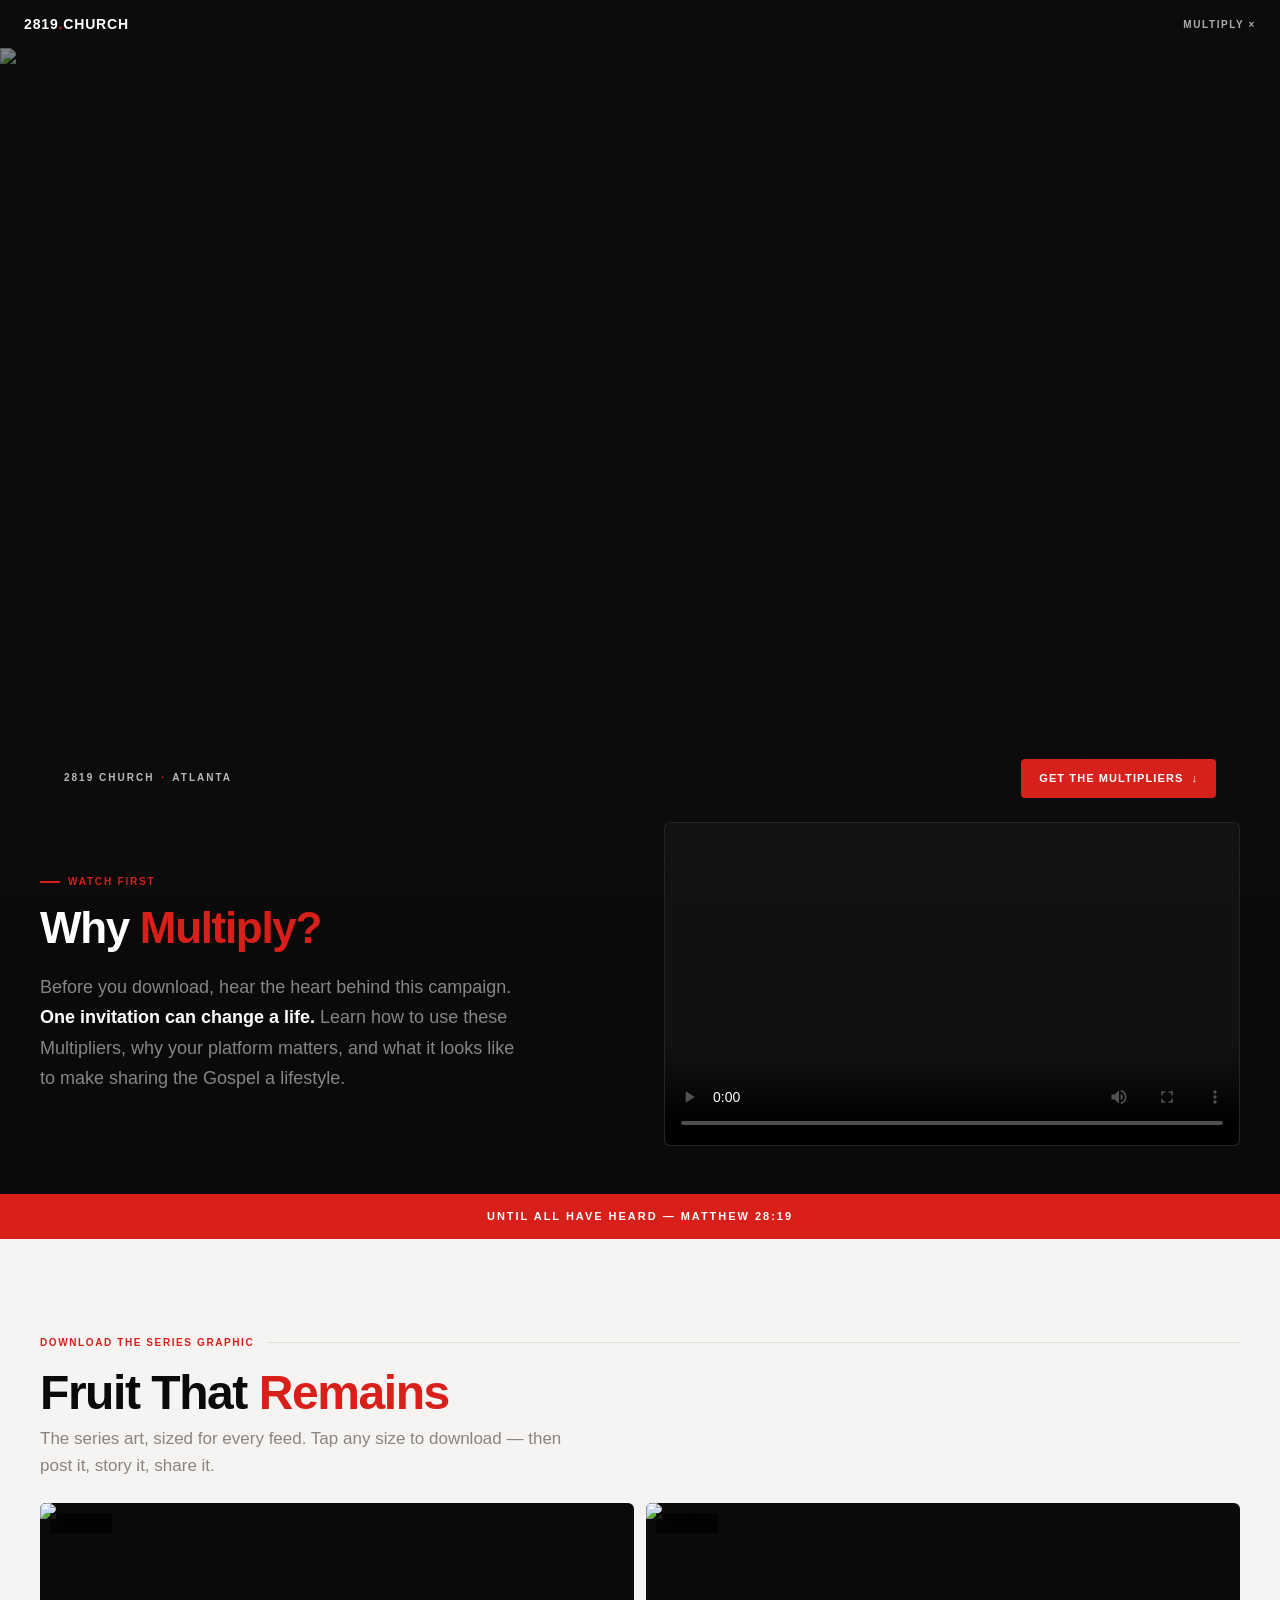
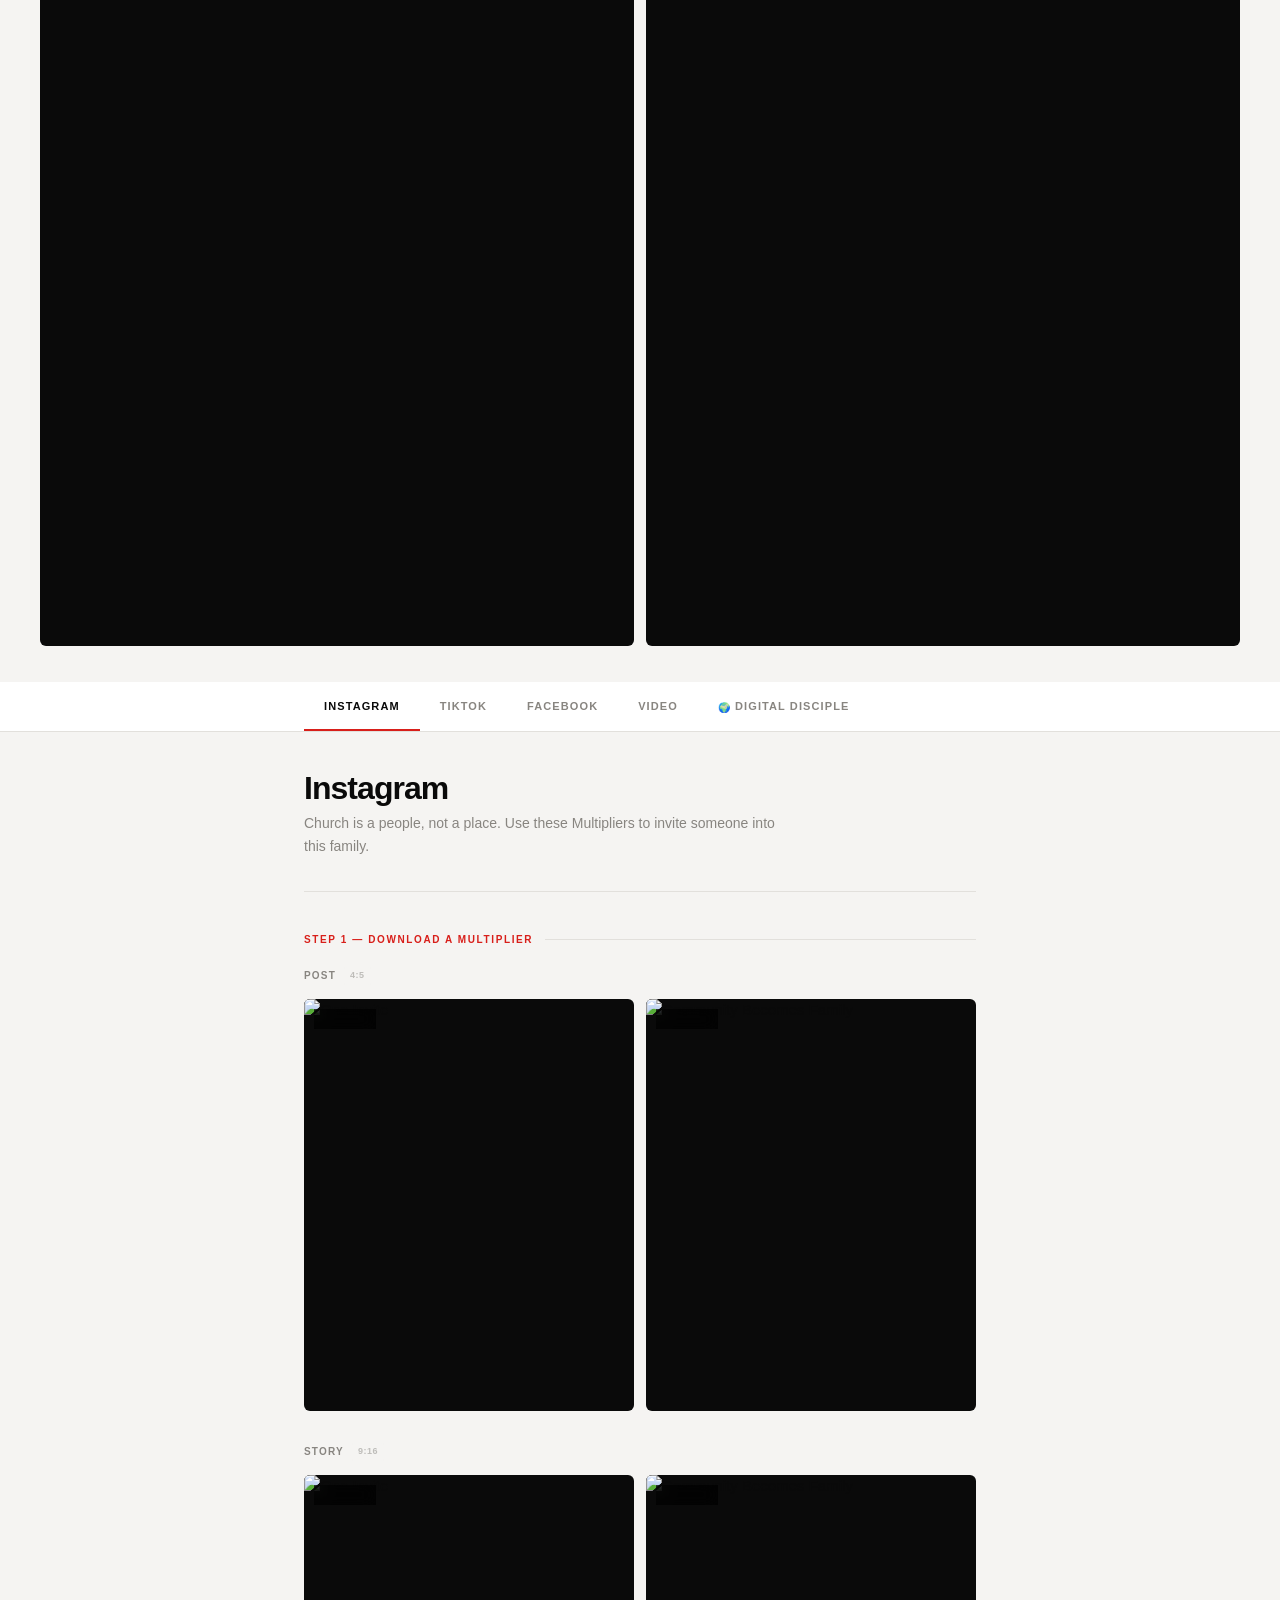
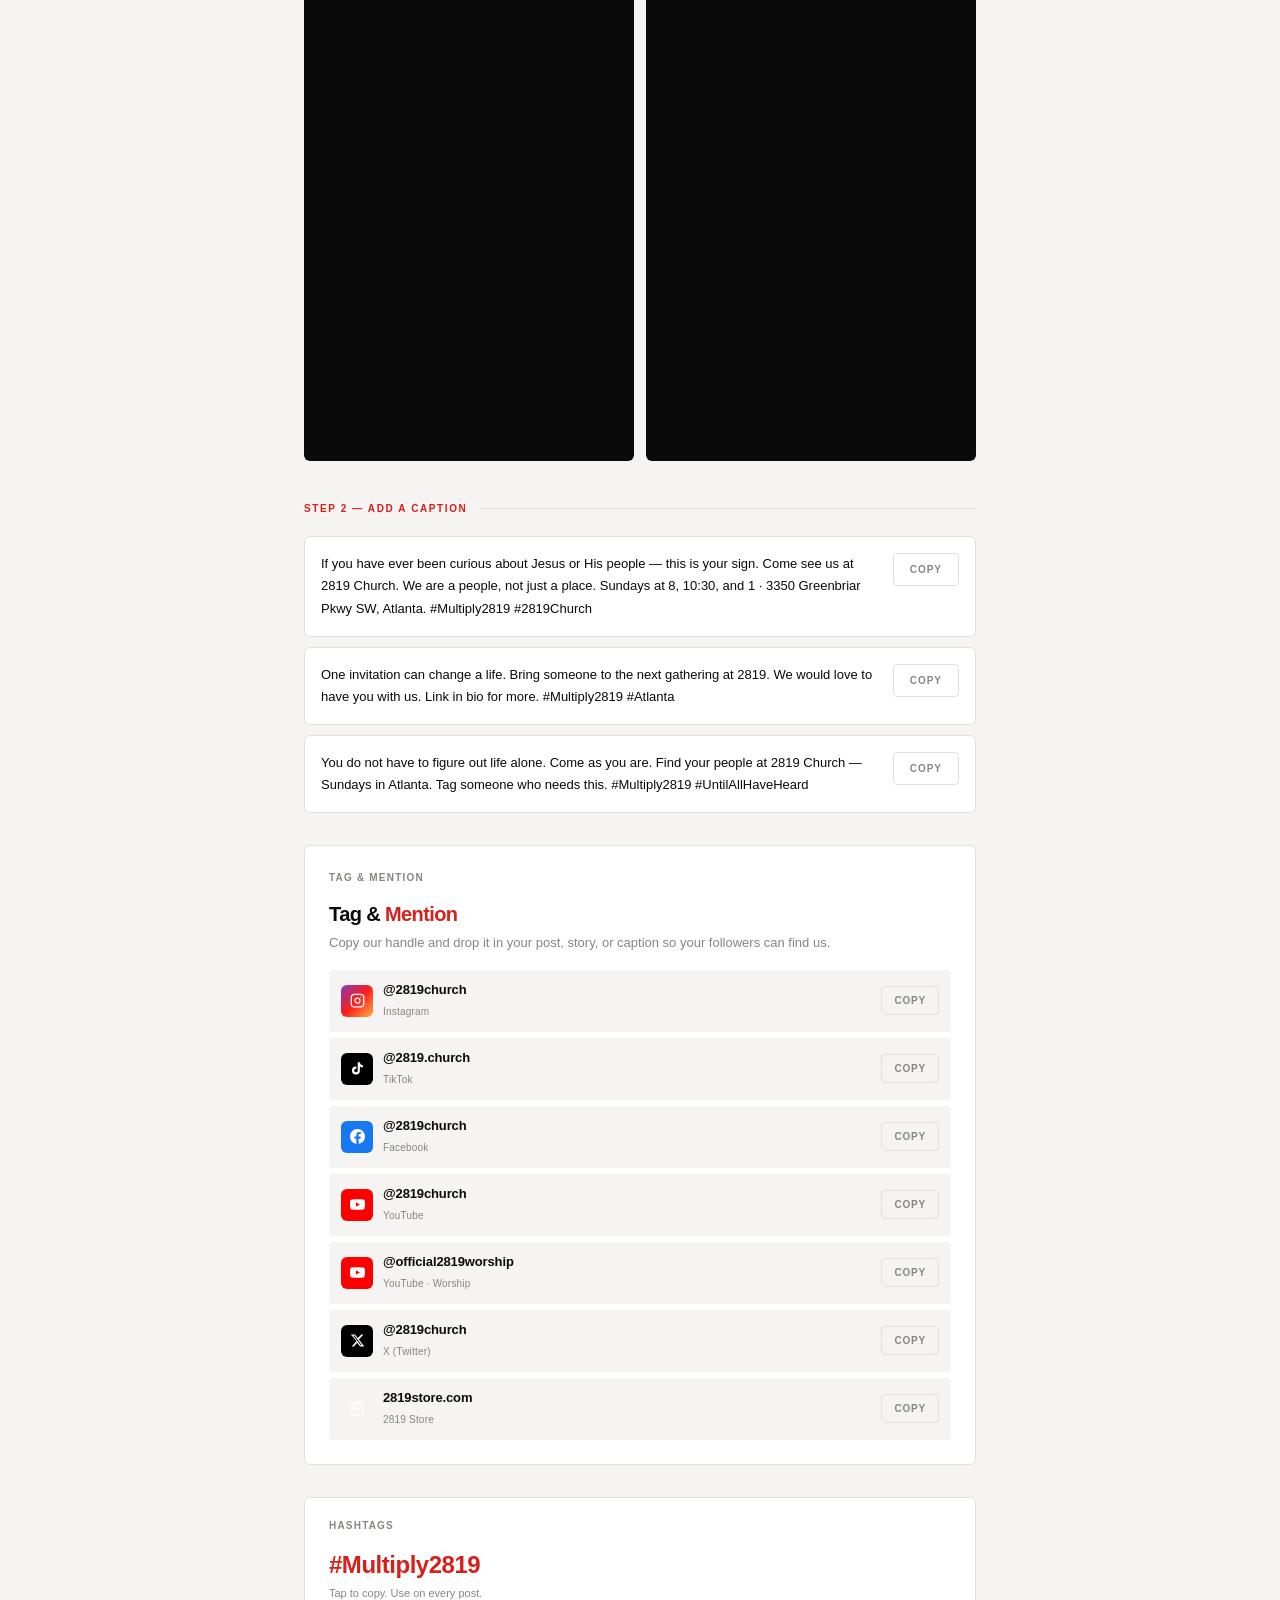
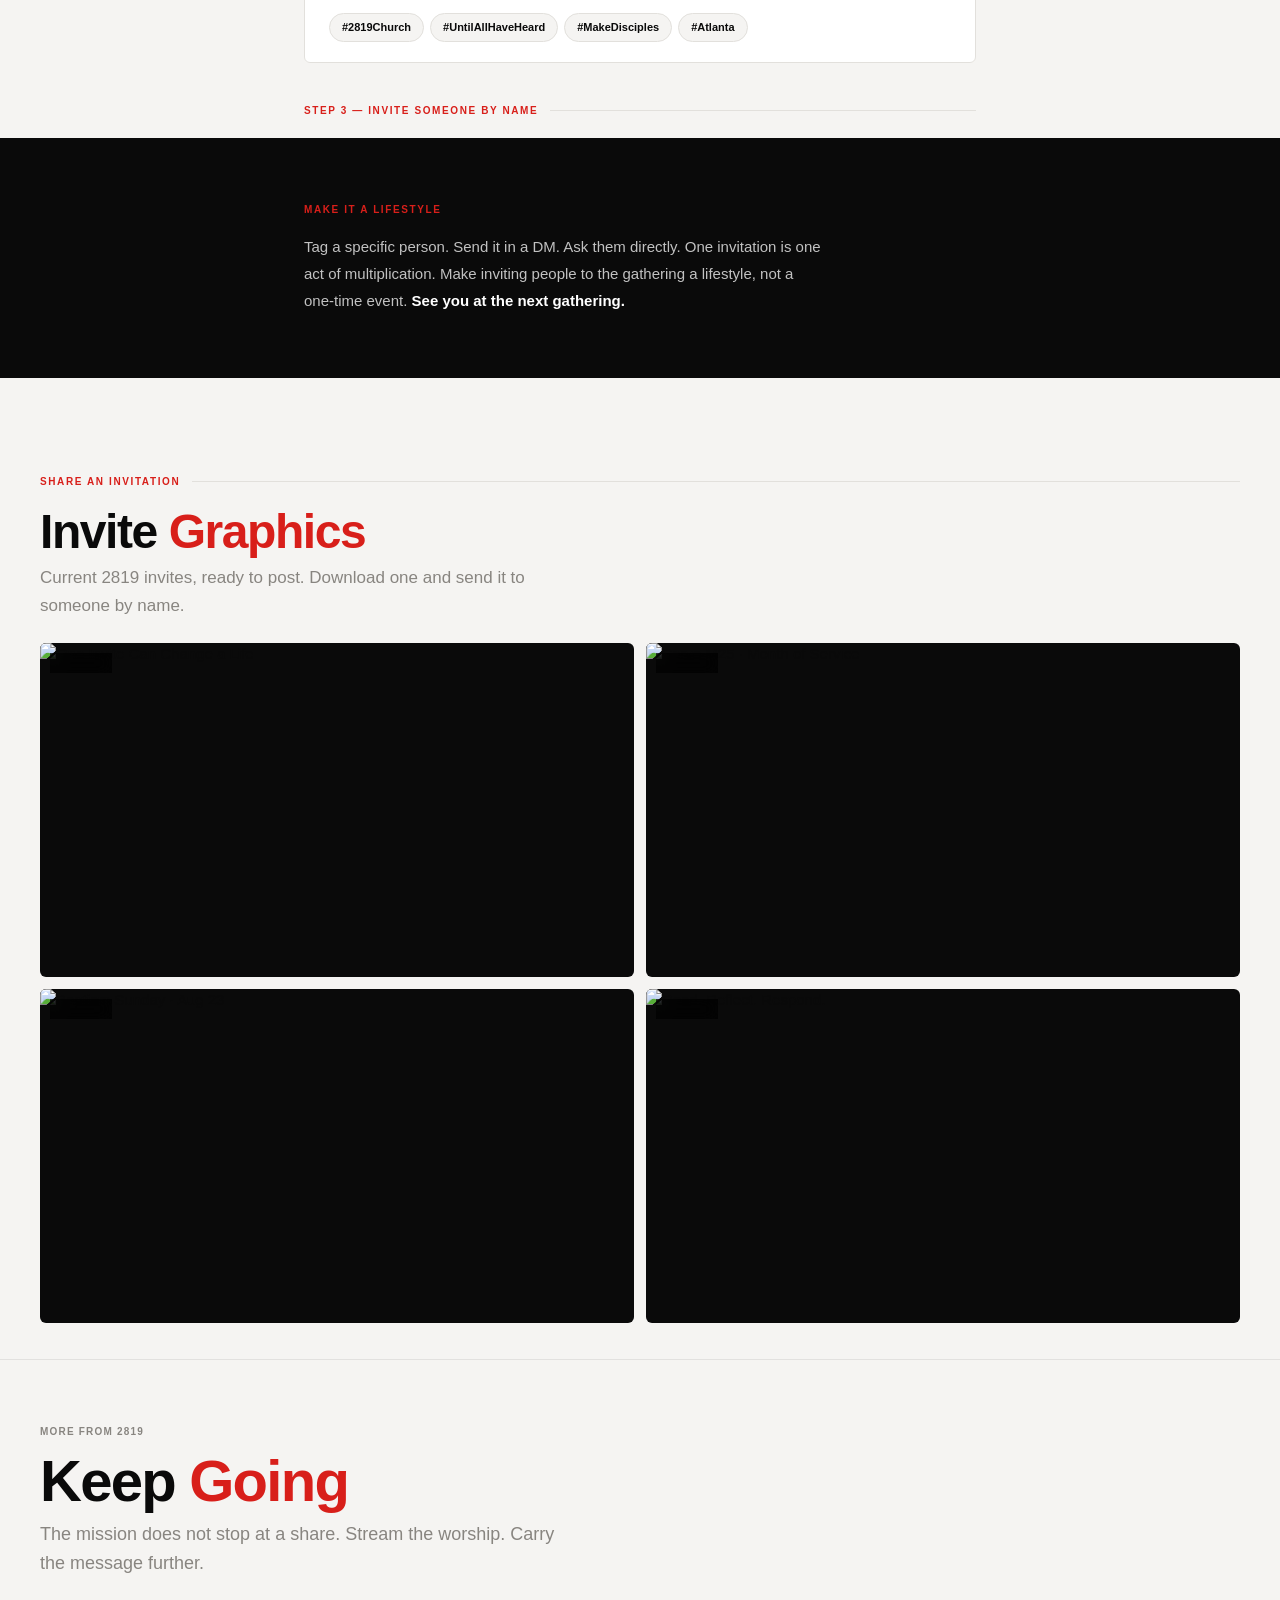
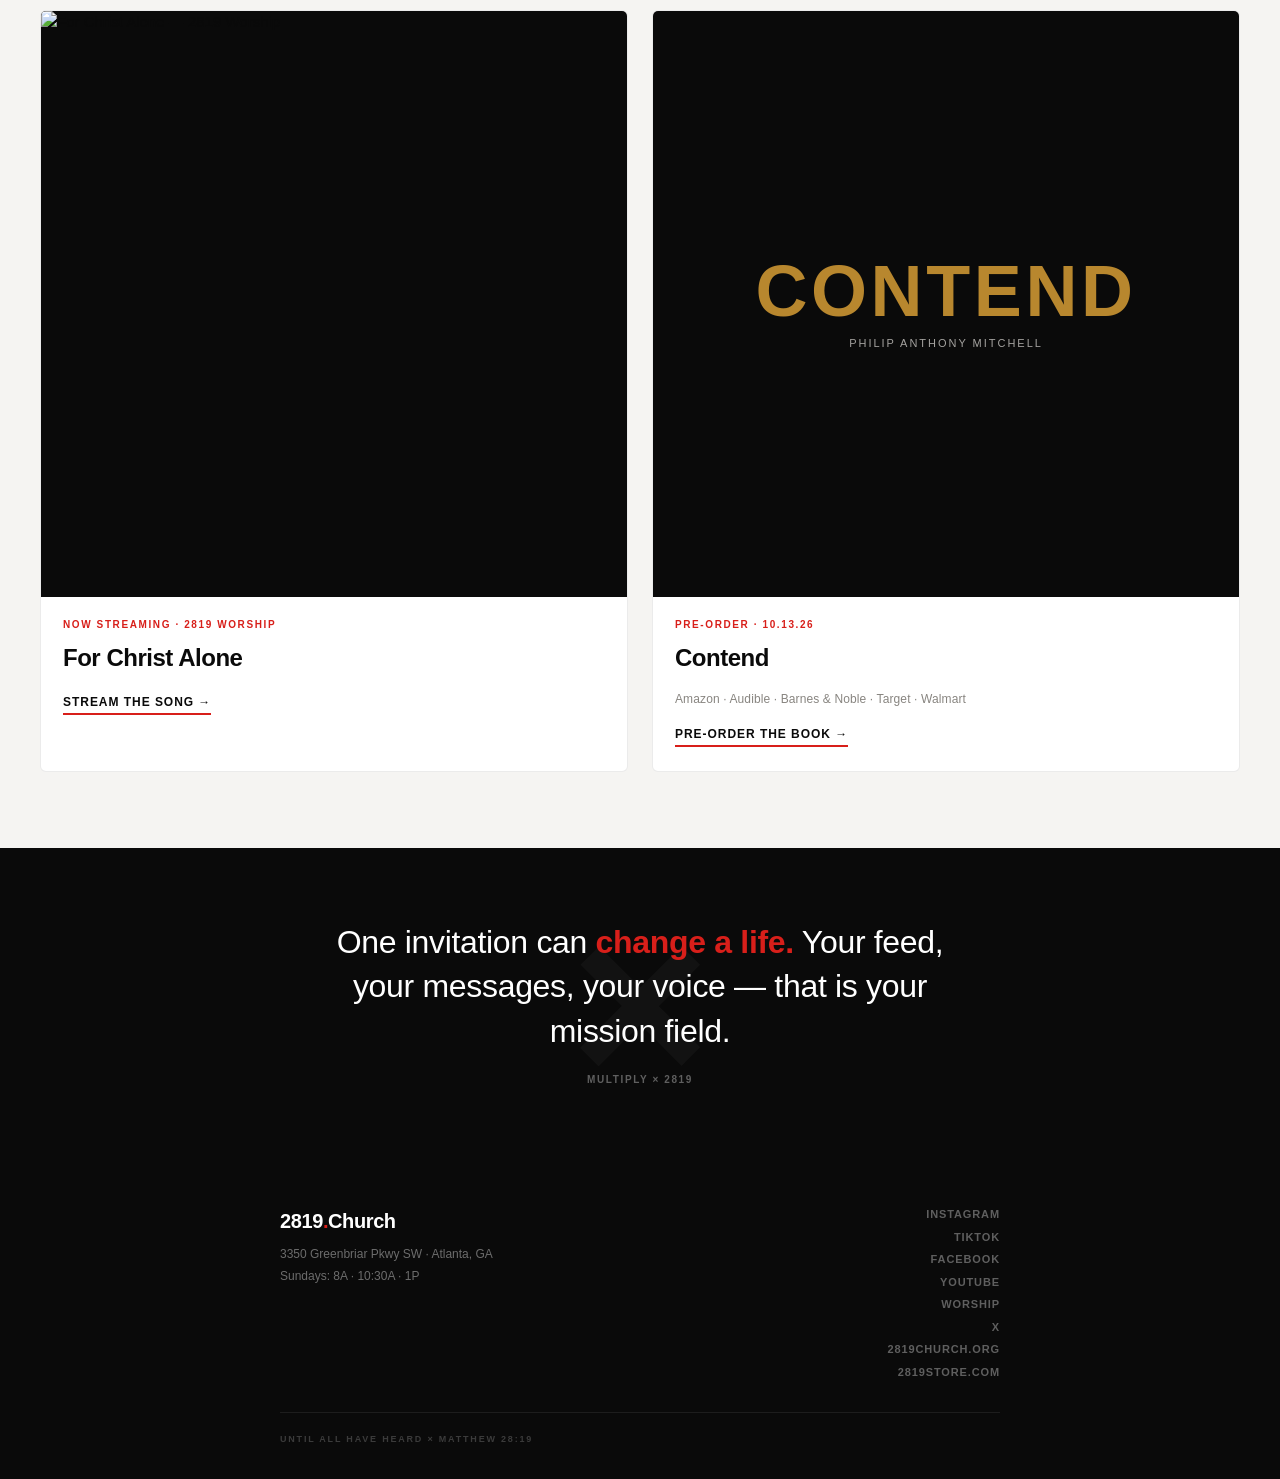
==== commit 56a95203: "Move "One invitation" pull-quote to a global closer; drop per-tab quotes - Removed the 4 per-tab edi" ====
--- a/index.html
+++ b/index.html
@@ -114,10 +114,6 @@
     <div class="asset-grid" id="grid-ig-post"></div>
     <div class="block-label">Story <span class="format-tag">9:16</span></div>
     <div class="asset-grid" id="grid-ig-story"></div>
-    <div class="editorial-break">
-      <p class="pull-quote">One invitation can <strong>change a life.</strong> Your feed, your messages, your voice — that is your mission field.</p>
-      <span class="pull-ref">Multiply × 2819</span>
-    </div>
     <div class="step-label">Step 2 — Add a Caption</div>
     <div class="caption-block"><div class="caption-list" id="caps-instagram"></div></div>
     <div class="share-block">
@@ -155,10 +151,6 @@
     <div class="asset-grid" id="grid-tt-graphic"></div>
     <div class="block-label">Video <span class="format-tag">9:16</span></div>
     <div class="asset-grid" id="grid-tt-video"></div>
-    <div class="editorial-break">
-      <p class="pull-quote">Duet it. Stitch it. <strong>Send it to someone directly.</strong> One share is one act of multiplication.</p>
-      <span class="pull-ref">Multiply × 2819</span>
-    </div>
     <div class="step-label">Step 2 — Add a Caption</div>
     <div class="caption-block"><div class="caption-list" id="caps-tiktok"></div></div>
     <div class="share-block">
@@ -196,10 +188,6 @@
     <div class="asset-grid" id="grid-fb-post"></div>
     <div class="block-label">Story <span class="format-tag">9:16</span></div>
     <div class="asset-grid" id="grid-fb-story"></div>
-    <div class="editorial-break">
-      <p class="pull-quote">Every post is an <strong>invitation.</strong> Not just once a year — every single week.</p>
-      <span class="pull-ref">Multiply × 2819</span>
-    </div>
     <div class="step-label">Step 2 — Add a Caption</div>
     <div class="caption-block"><div class="caption-list" id="caps-facebook"></div></div>
     <div class="share-block">
@@ -281,10 +269,6 @@
     </div>
     <div class="block-label">Video <span class="format-tag">9:16</span></div>
     <div class="asset-grid" id="grid-dd-video"></div>
-    <div class="editorial-break">
-      <p class="pull-quote">The glory of God is <strong>not confined to four walls.</strong> Your feed is your mission field — wherever you are.</p>
-      <span class="pull-ref">Matthew 28:19</span>
-    </div>
     <div class="step-label">Step 2 — Add a Caption</div>
     <div class="caption-block"><div class="caption-list" id="caps-digital"></div></div>
     <div class="share-block">
@@ -357,6 +341,12 @@
       </a>
     </div>
   </div>
+</section>
+
+<!-- CLOSER -->
+<section class="closer">
+  <p class="pull-quote">One invitation can <strong>change a life.</strong> Your feed, your messages, your voice — that is your mission field.</p>
+  <span class="pull-ref">Multiply × 2819</span>
 </section>
 
 <!-- FOOTER -->
--- a/styles.css
+++ b/styles.css
@@ -456,4 +456,11 @@
 .series-sub { font-size: clamp(14px, 1.6vw, 17px); color: var(--muted); max-width: 540px; line-height: 1.6; margin-bottom: 24px; }
 /* Tame tall 9:16 previews in the Fruit download grid so cards sit proportionately
    next to the square (preview box only — the downloaded file stays full 9:16). */
-.series-graphic .thumb.vrt { aspect-ratio: 4 / 5; }+.series-graphic .thumb.vrt { aspect-ratio: 4 / 5; }
+
+/* ─── CLOSER (global pull-quote, after Keep Going) ─────── */
+.closer { background: var(--black); padding: 72px 24px; text-align: center; position: relative; overflow: hidden; }
+.closer::before { content: '×'; position: absolute; left: 50%; top: 50%; transform: translate(-50%,-50%); font-size: 240px; font-weight: 900; color: var(--white); opacity: 0.03; line-height: 1; pointer-events: none; }
+.closer .pull-quote { font-size: clamp(20px, 4.5vw, 32px); font-weight: 300; letter-spacing: -0.01em; line-height: 1.4; color: var(--white); max-width: 640px; margin: 0 auto; position: relative; z-index: 1; }
+.closer .pull-quote strong { font-weight: 800; color: var(--red); }
+.closer .pull-ref { font-size: 10px; font-weight: 600; letter-spacing: 0.16em; text-transform: uppercase; color: rgba(255,255,255,0.35); margin-top: 18px; display: block; position: relative; z-index: 1; }
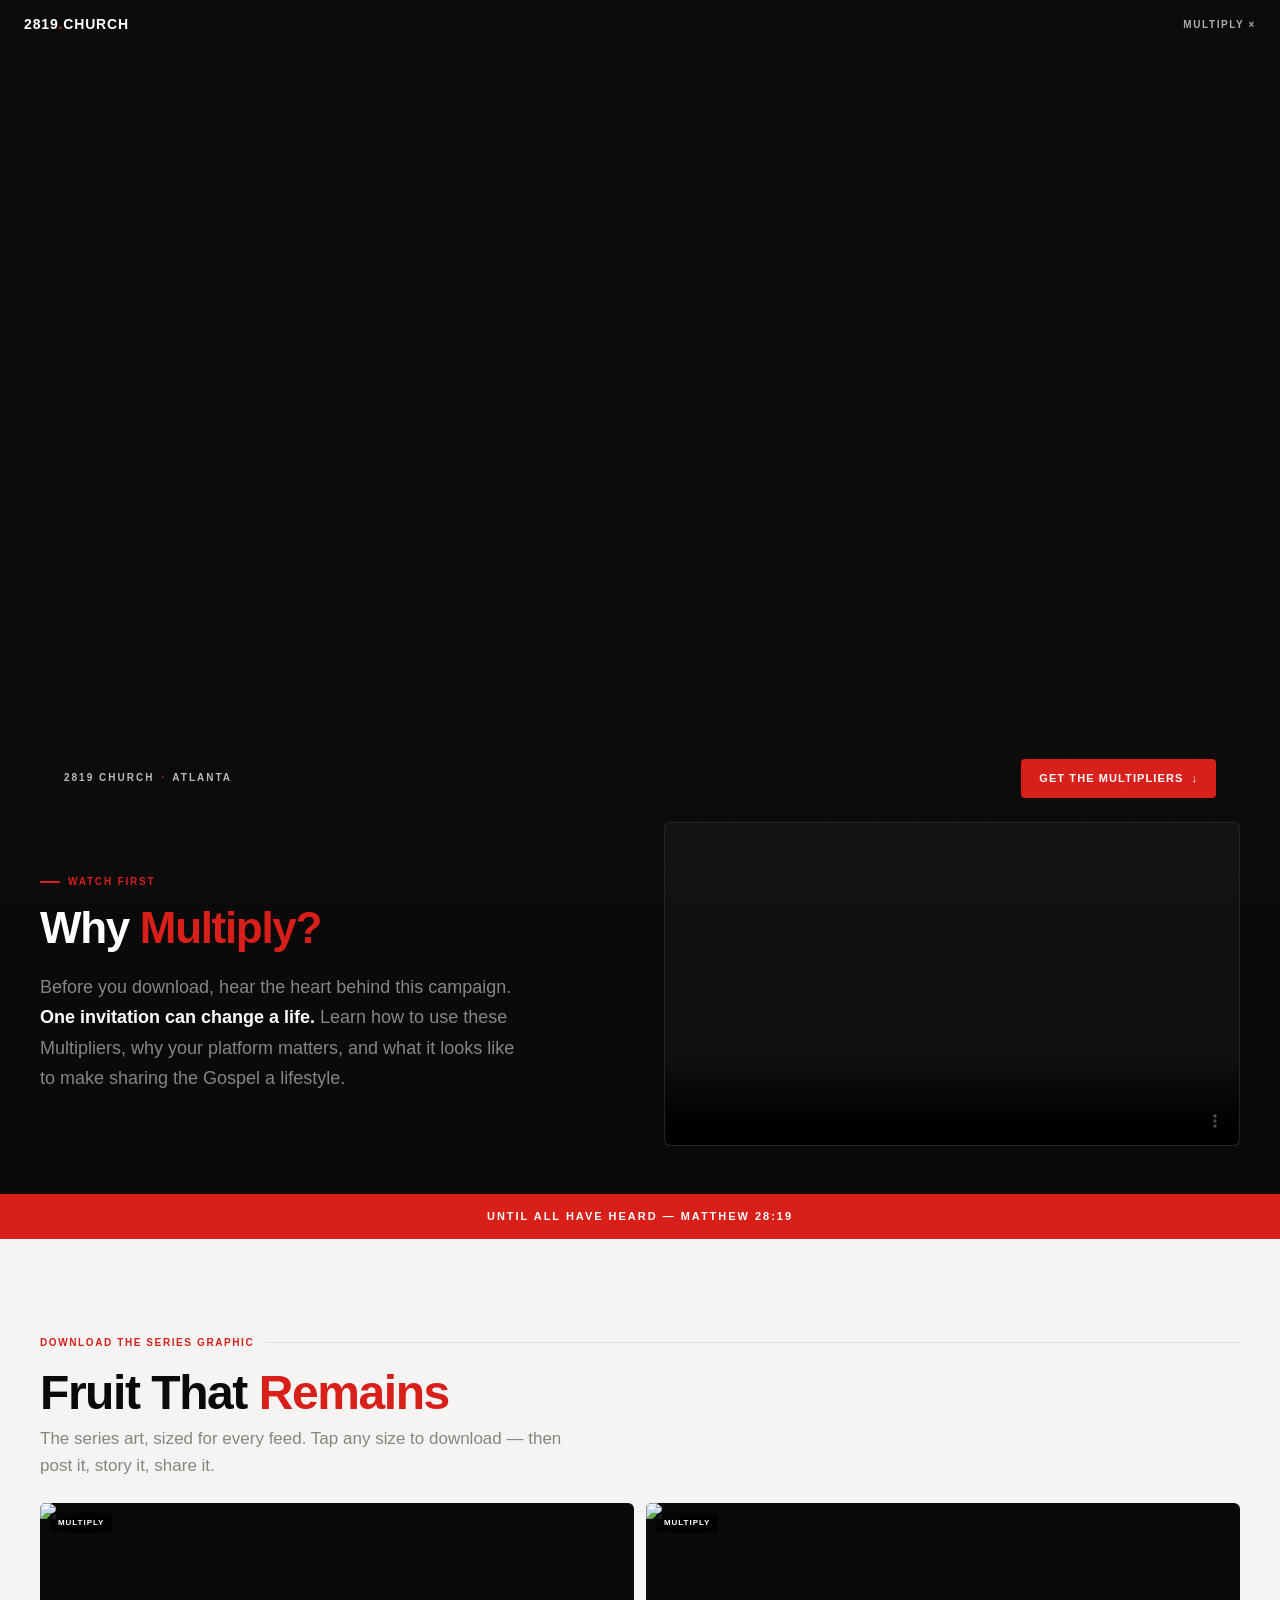
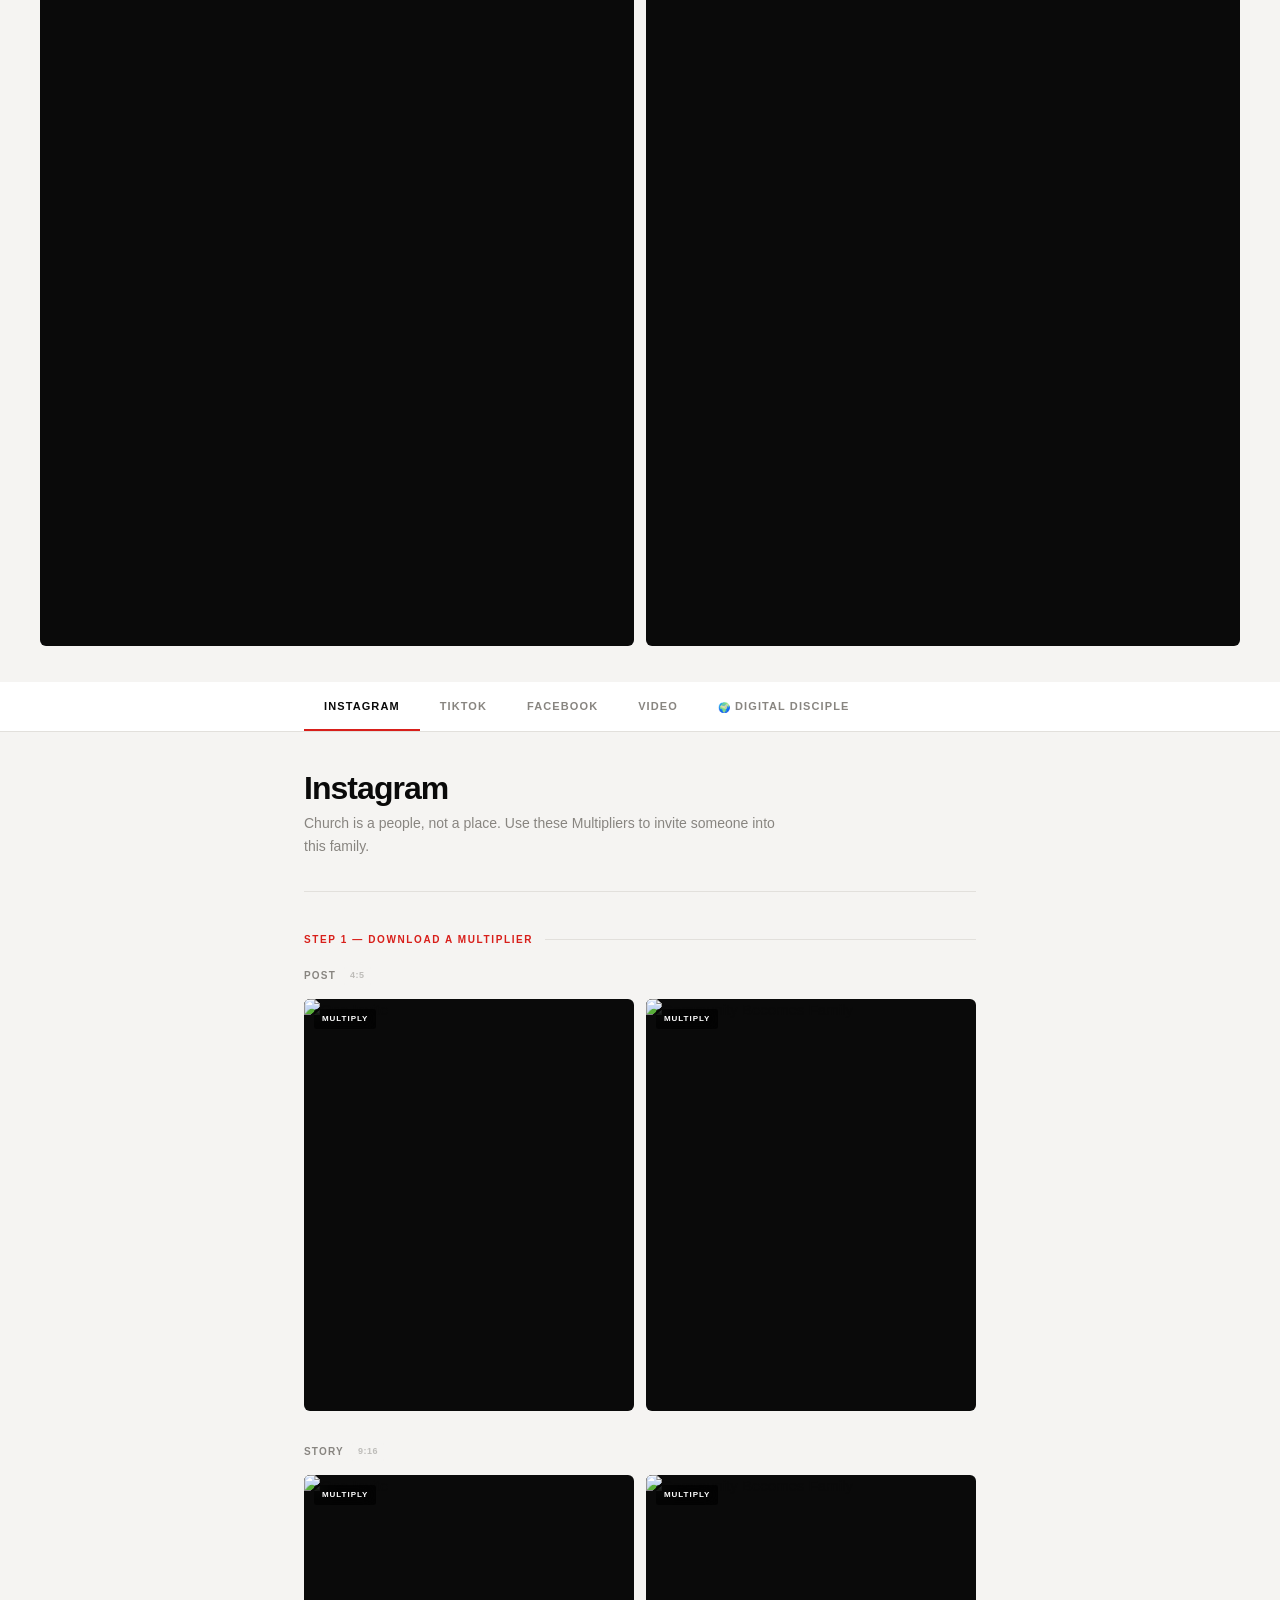
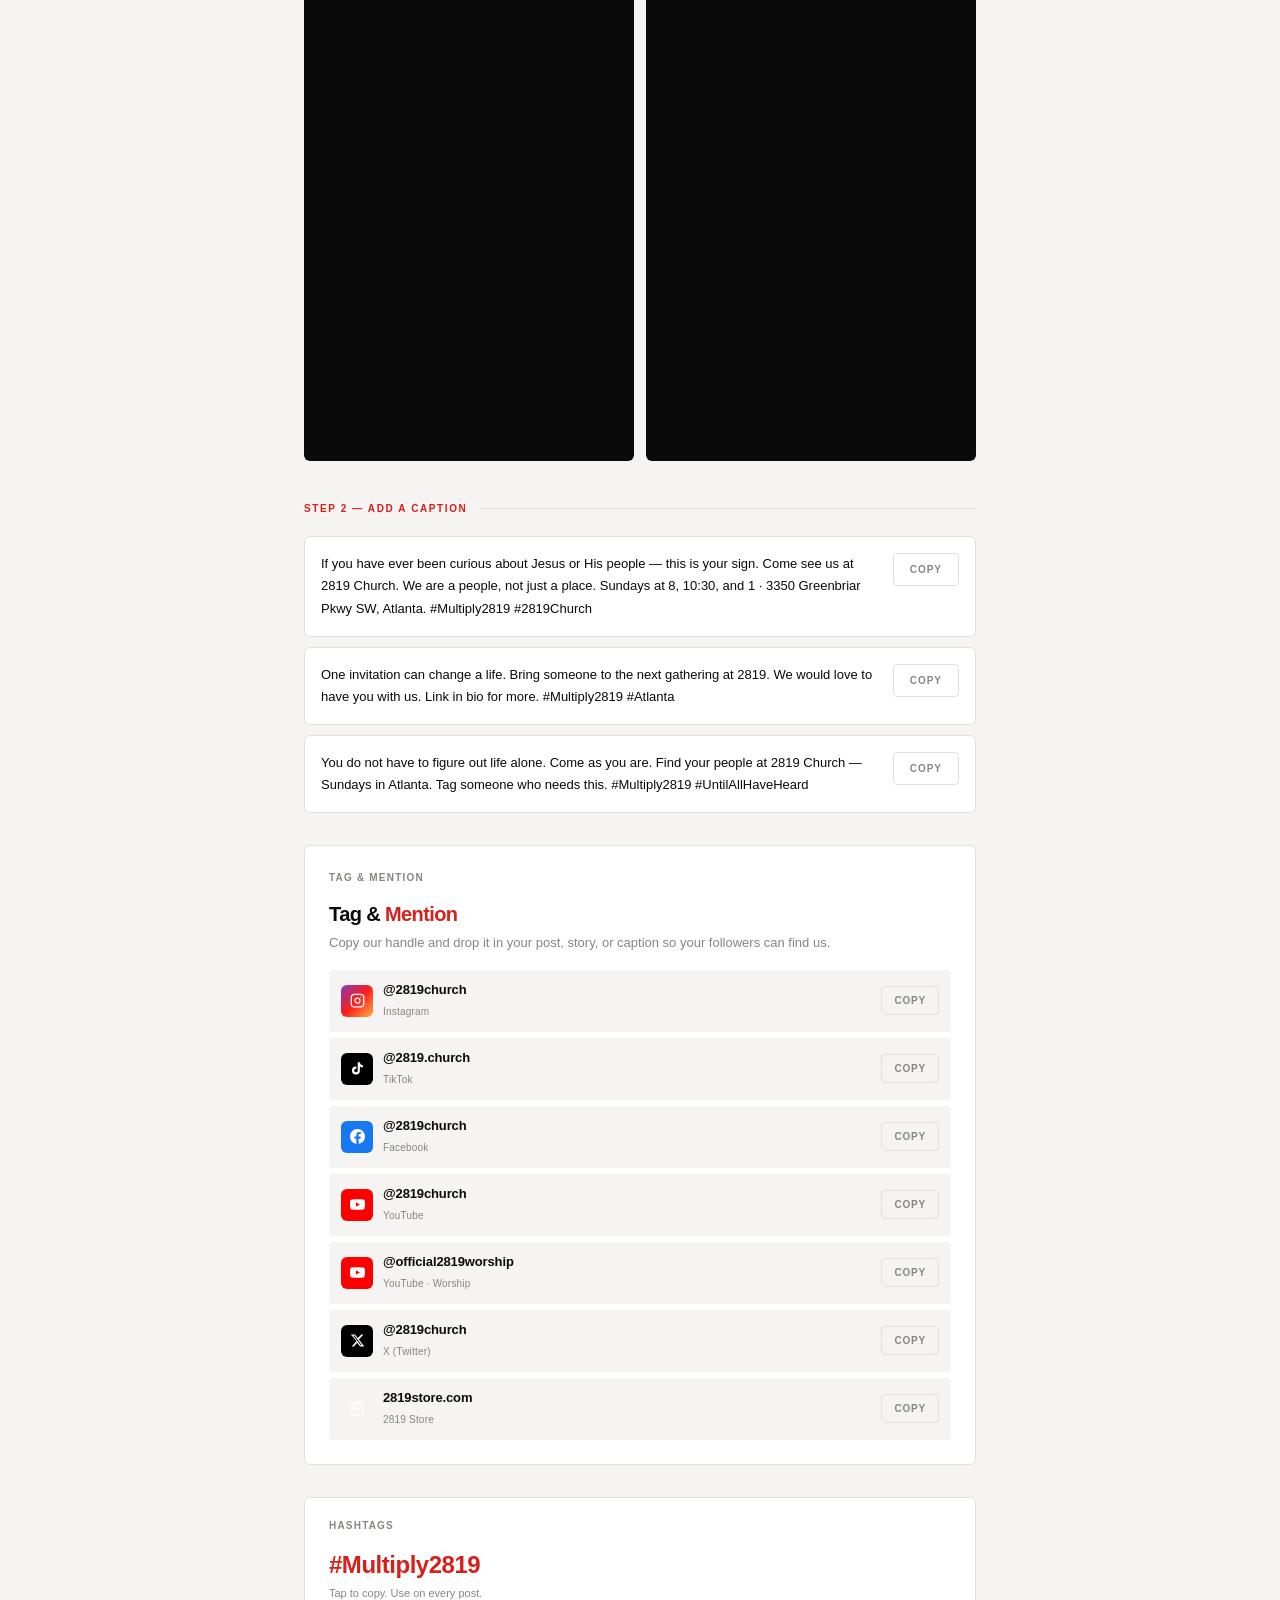
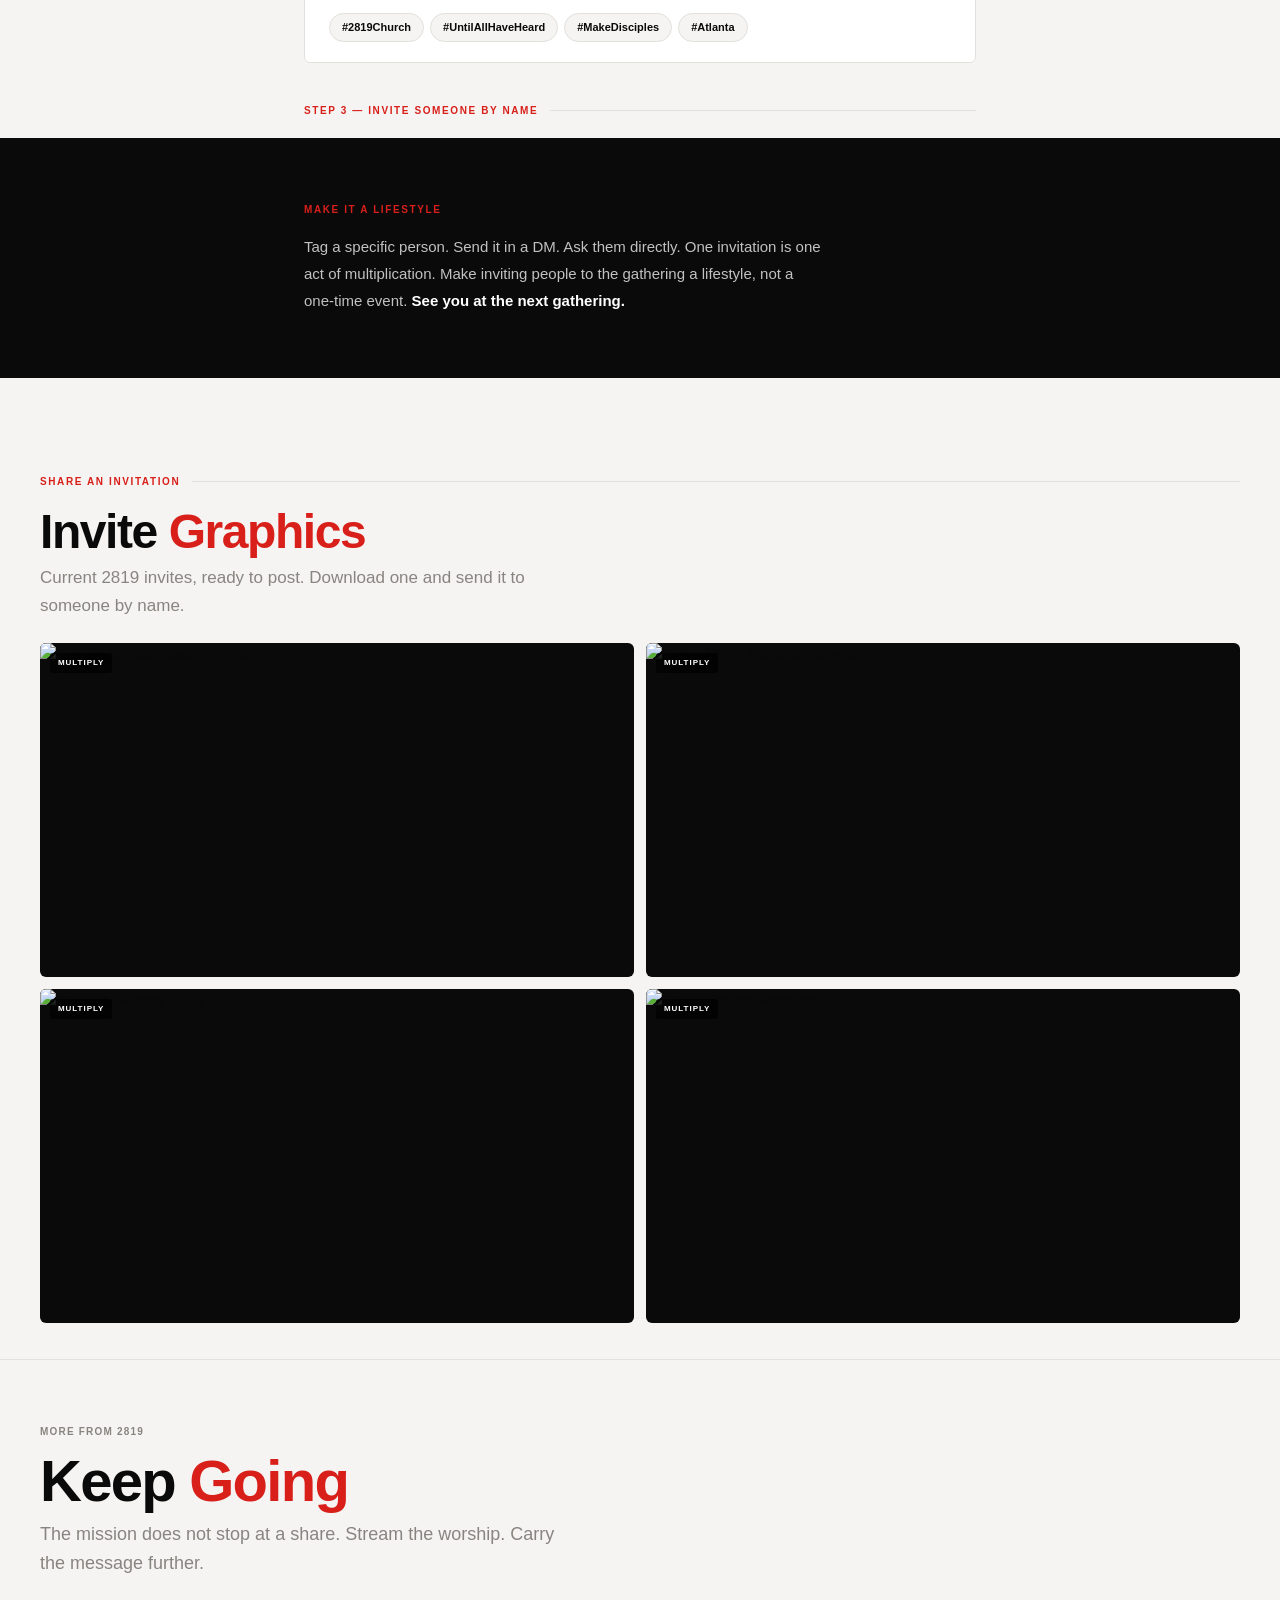
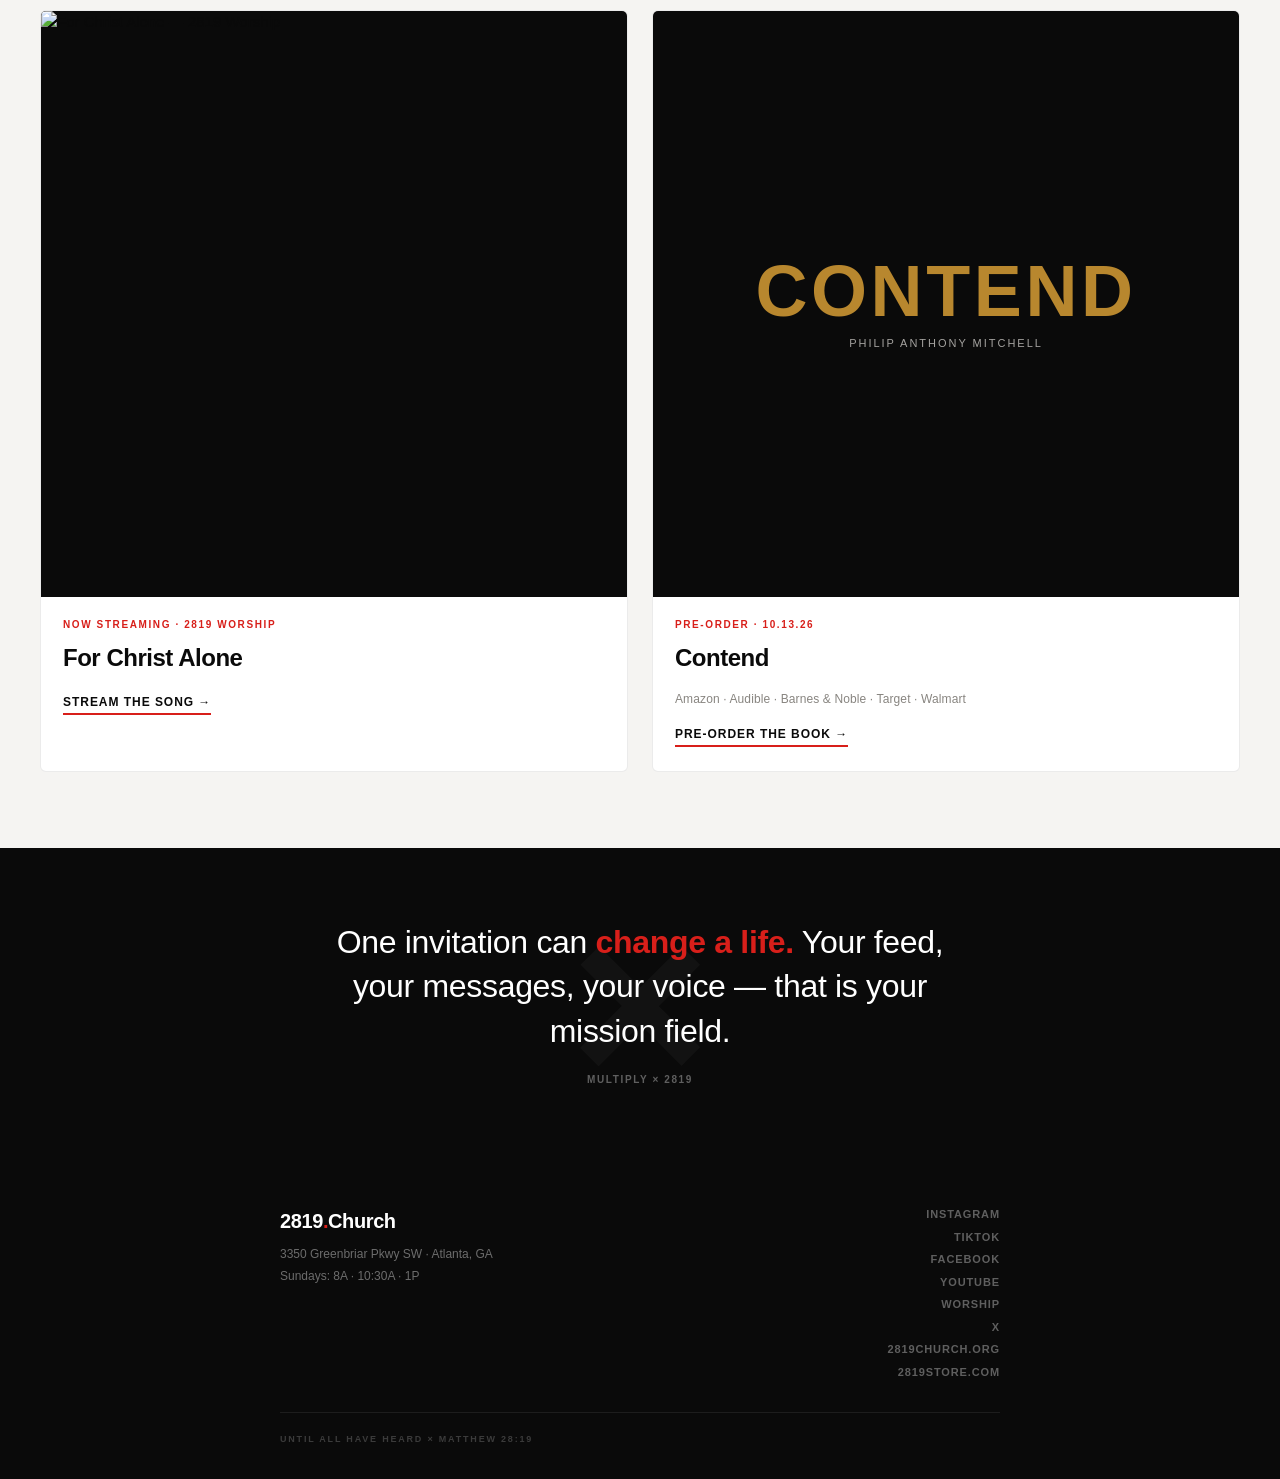
==== commit cf101060: "chore: point canonical + og:url to oneinvitecanchangealife.com" ====
--- a/index.html
+++ b/index.html
@@ -11,7 +11,7 @@
 <meta name="description" content="Download 2819 Multipliers, post with purpose, and invite someone by name. 2819 Church · Atlanta, GA. We exist to spread the Gospel and multiply disciples.">
 <meta name="keywords" content="2819 Church, Multiply, Atlanta Church, share campaign, make disciples, invite, Fruit That Remains">
 <meta name="author" content="2819 Church">
-<link rel="canonical" href="https://multiply-2819.vercel.app/">
+<link rel="canonical" href="https://oneinvitecanchangealife.com/">
 
 <!-- FAVICON -->
 <link rel="icon" type="image/svg+xml" href="data:image/svg+xml,<svg xmlns='http://www.w3.org/2000/svg' viewBox='0 0 32 32'><rect width='32' height='32' rx='8' fill='%23D81F1A'/><text x='50%25' y='54%25' dominant-baseline='middle' text-anchor='middle' font-family='Helvetica Neue,Arial,sans-serif' font-weight='800' font-size='11' fill='white'>2819</text></svg>">
@@ -19,7 +19,7 @@
 
 <!-- OPEN GRAPH -->
 <meta property="og:type" content="website">
-<meta property="og:url" content="https://multiply-2819.vercel.app/">
+<meta property="og:url" content="https://oneinvitecanchangealife.com/">
 <meta property="og:site_name" content="2819 Church">
 <meta property="og:title" content="Multiply — Share the Message · 2819 Church">
 <meta property="og:description" content="Download 2819 assets, post with purpose, and invite someone by name. Atlanta, GA. Your feed is your mission field.">
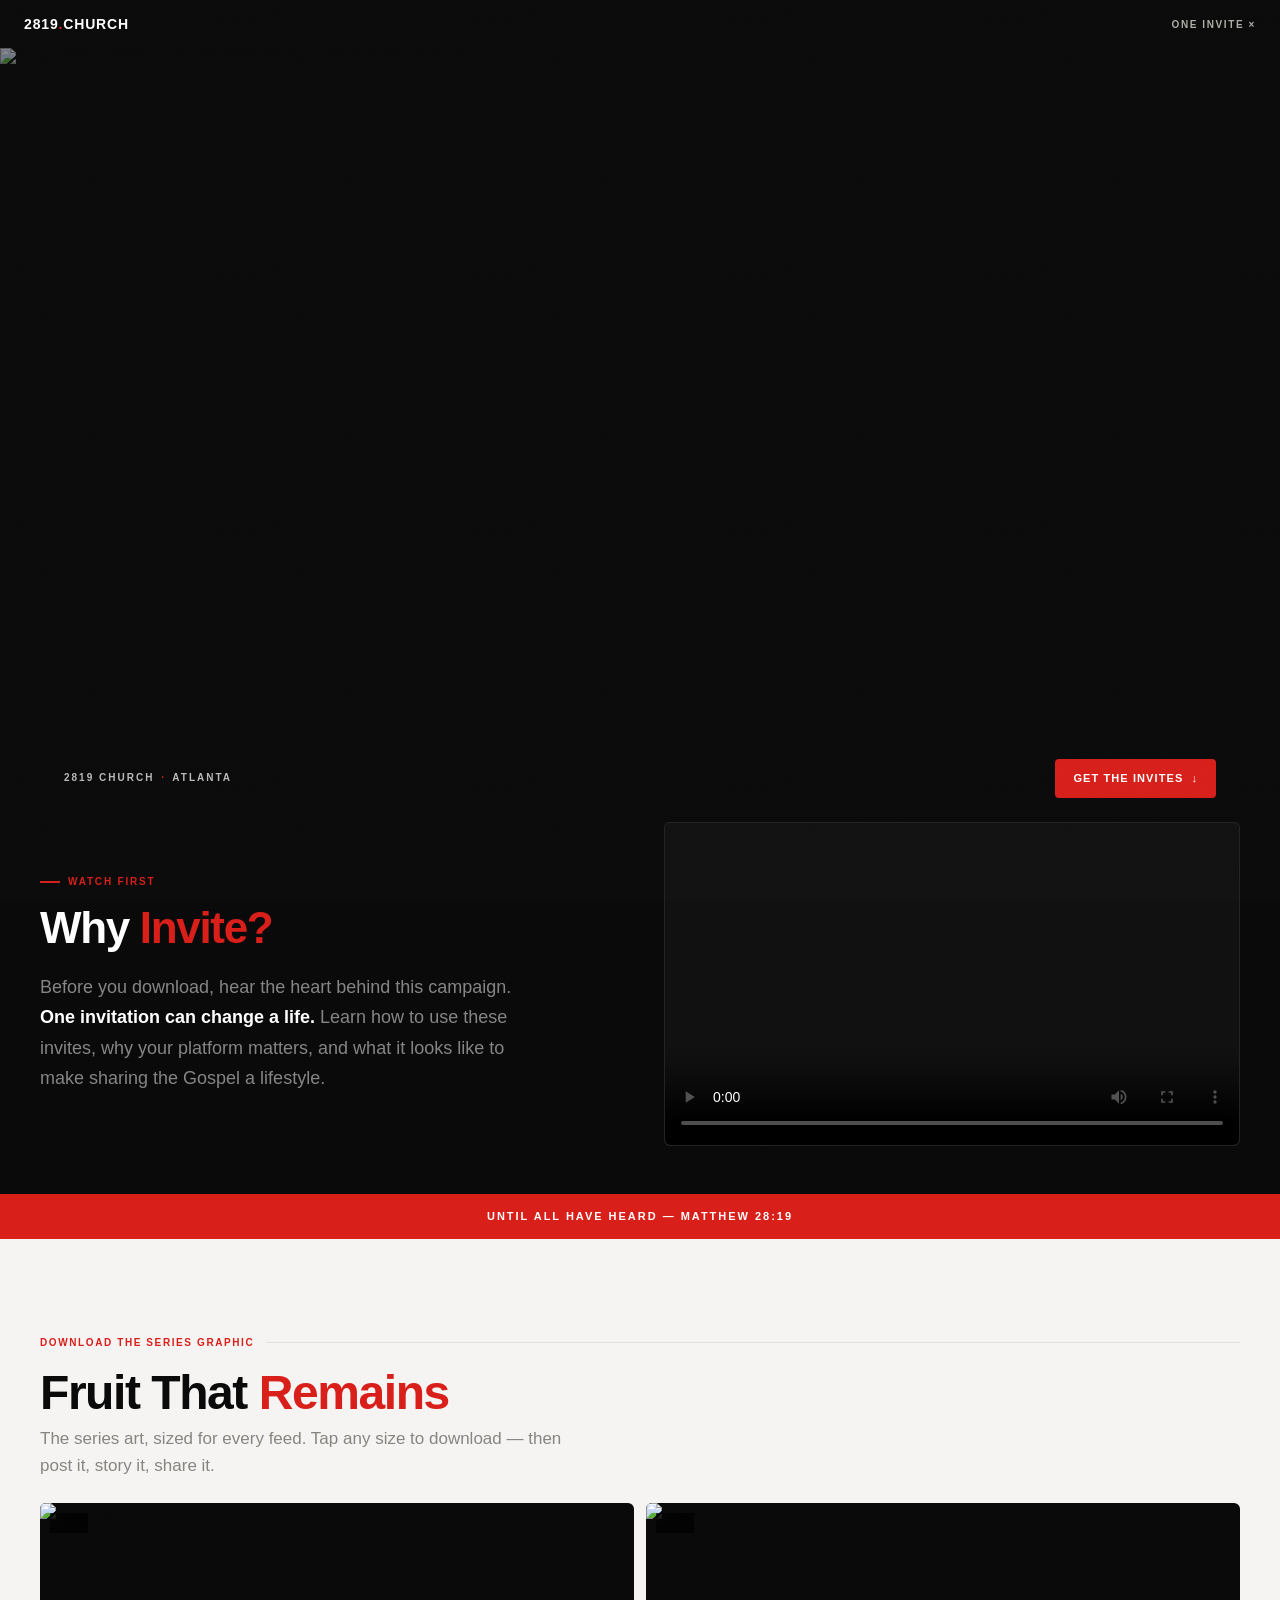
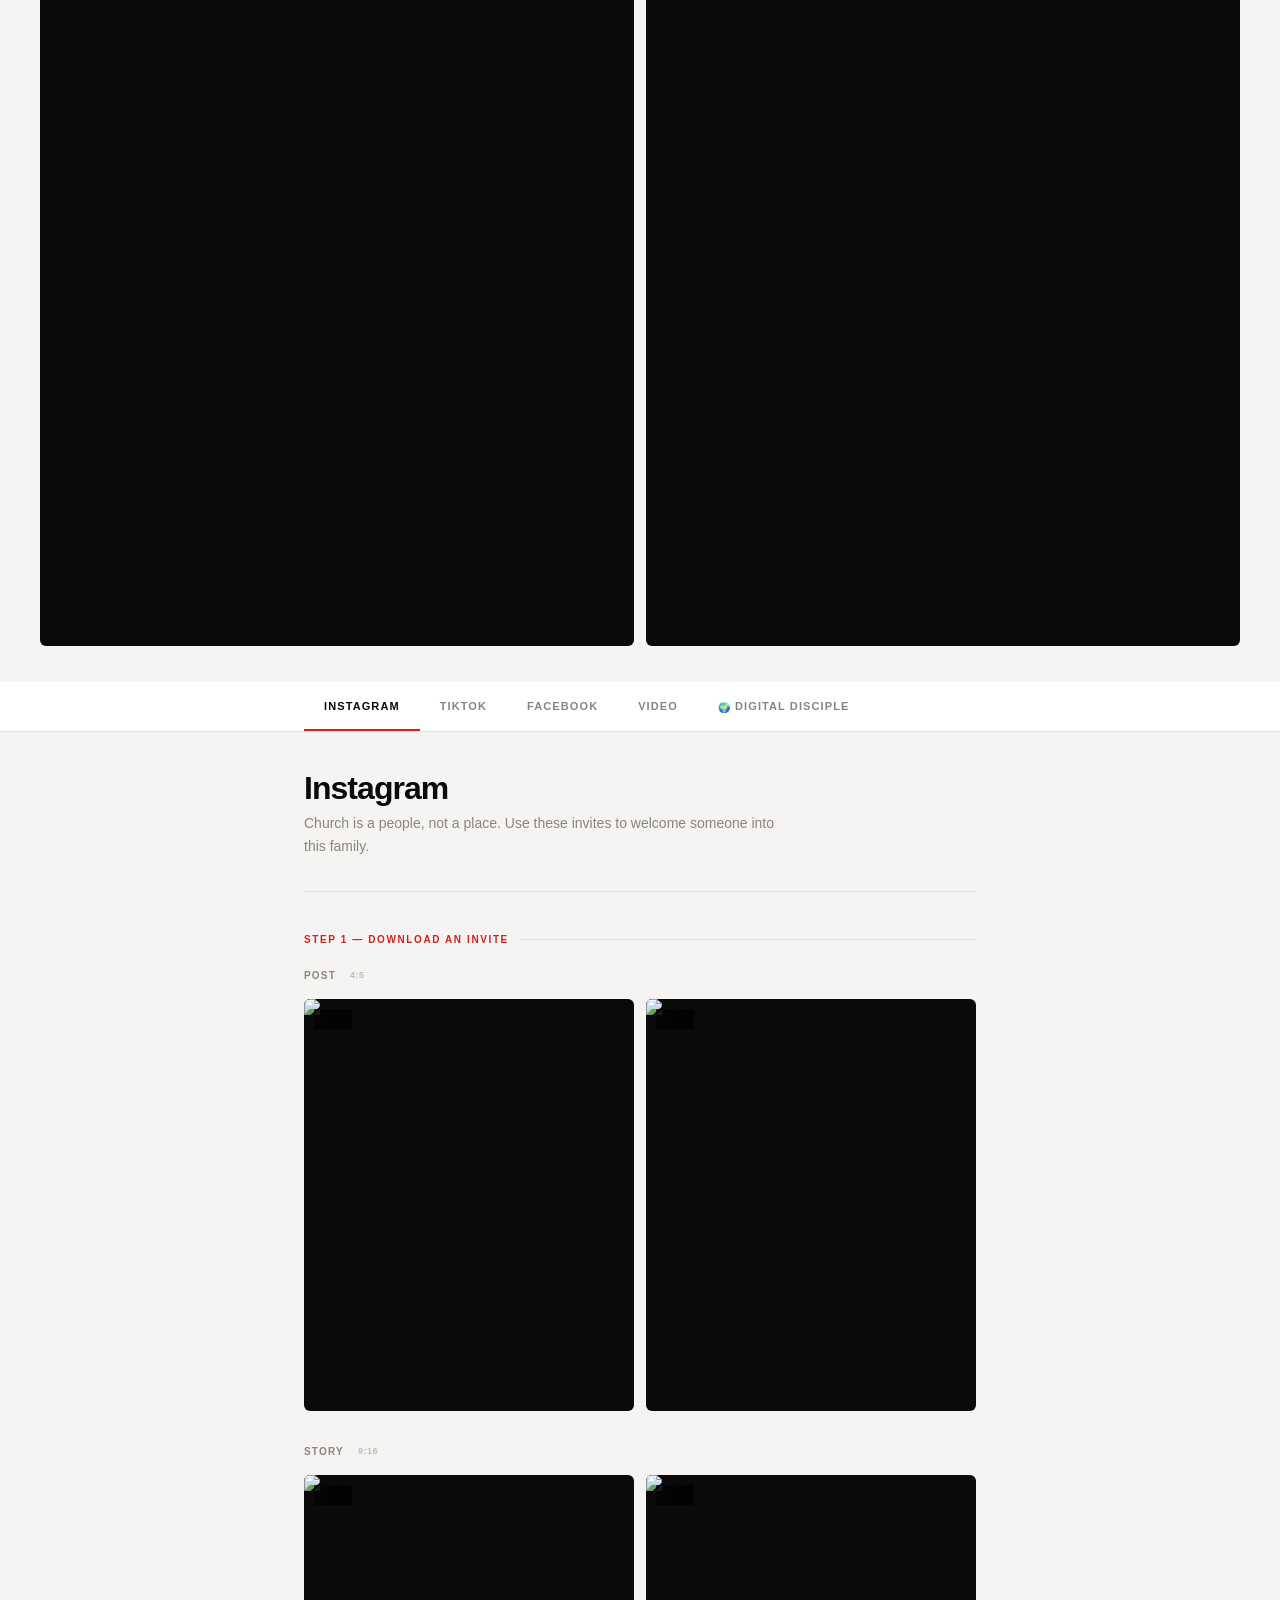
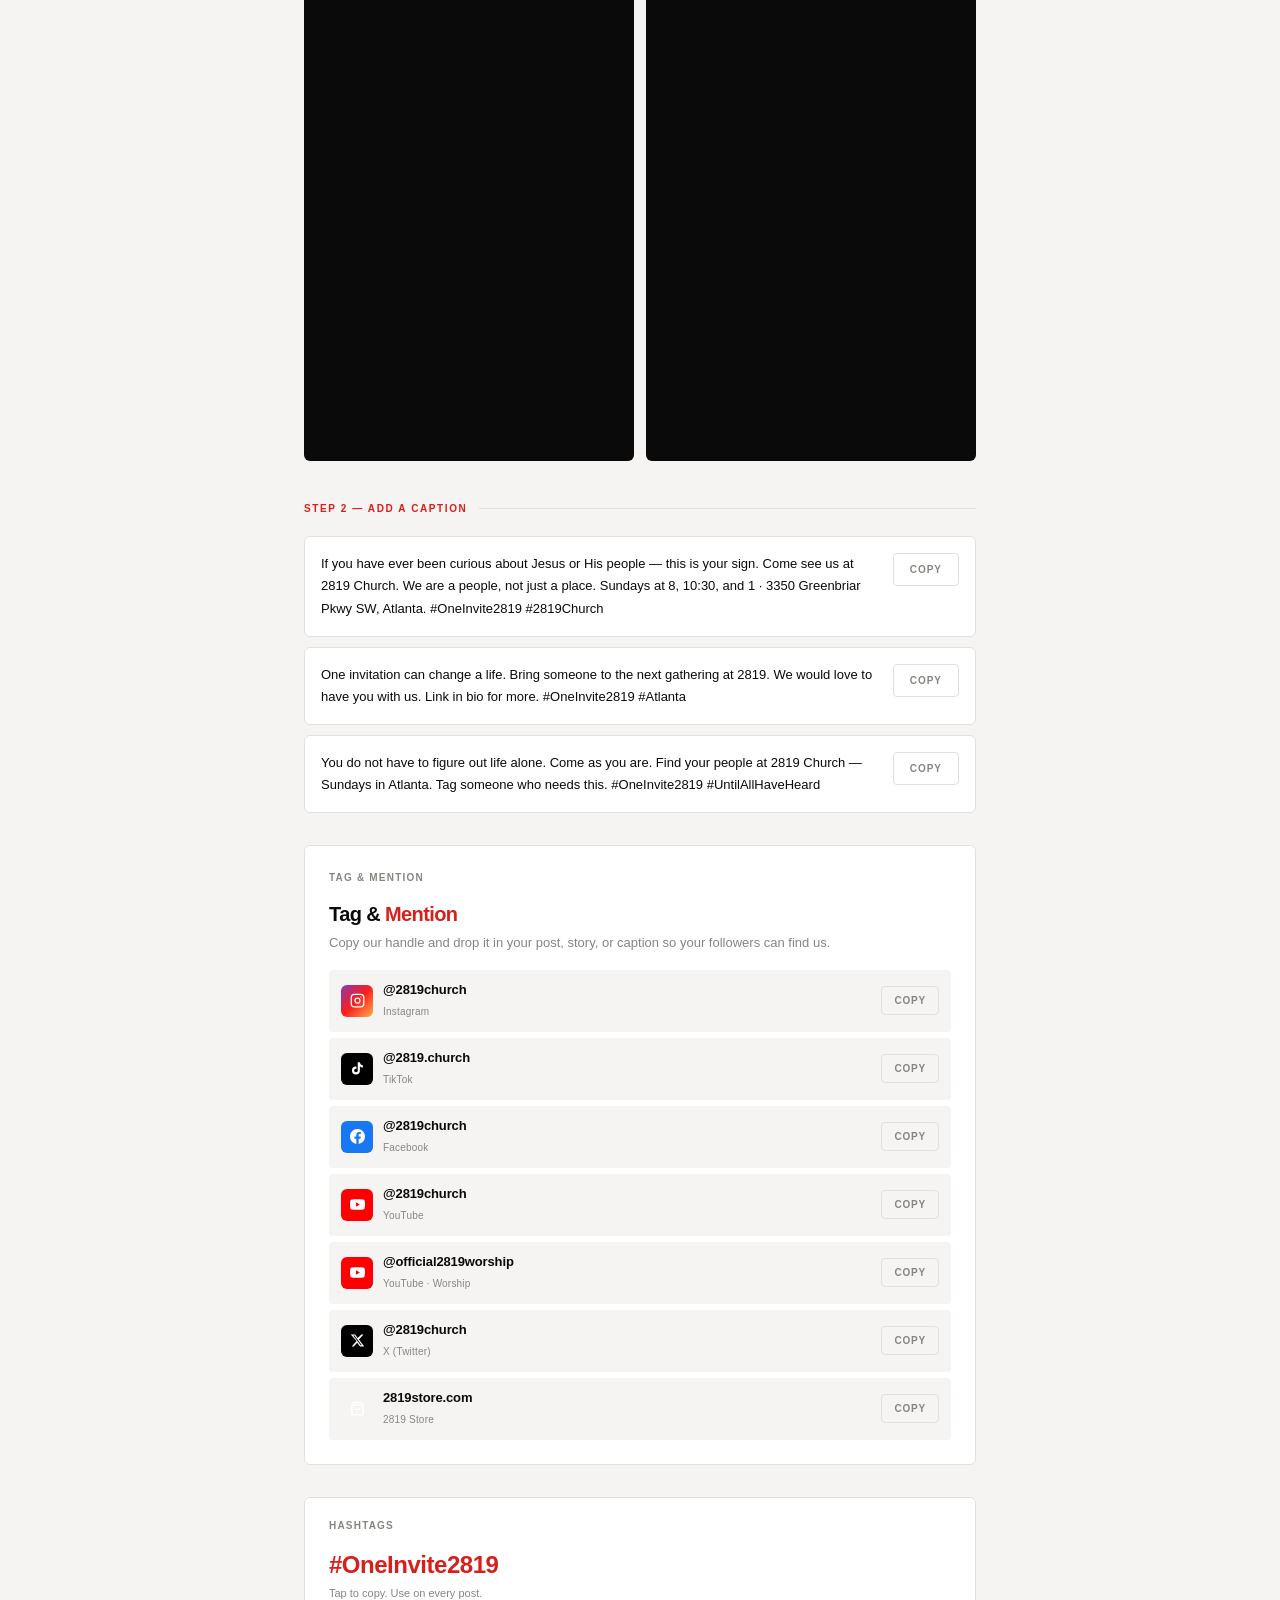
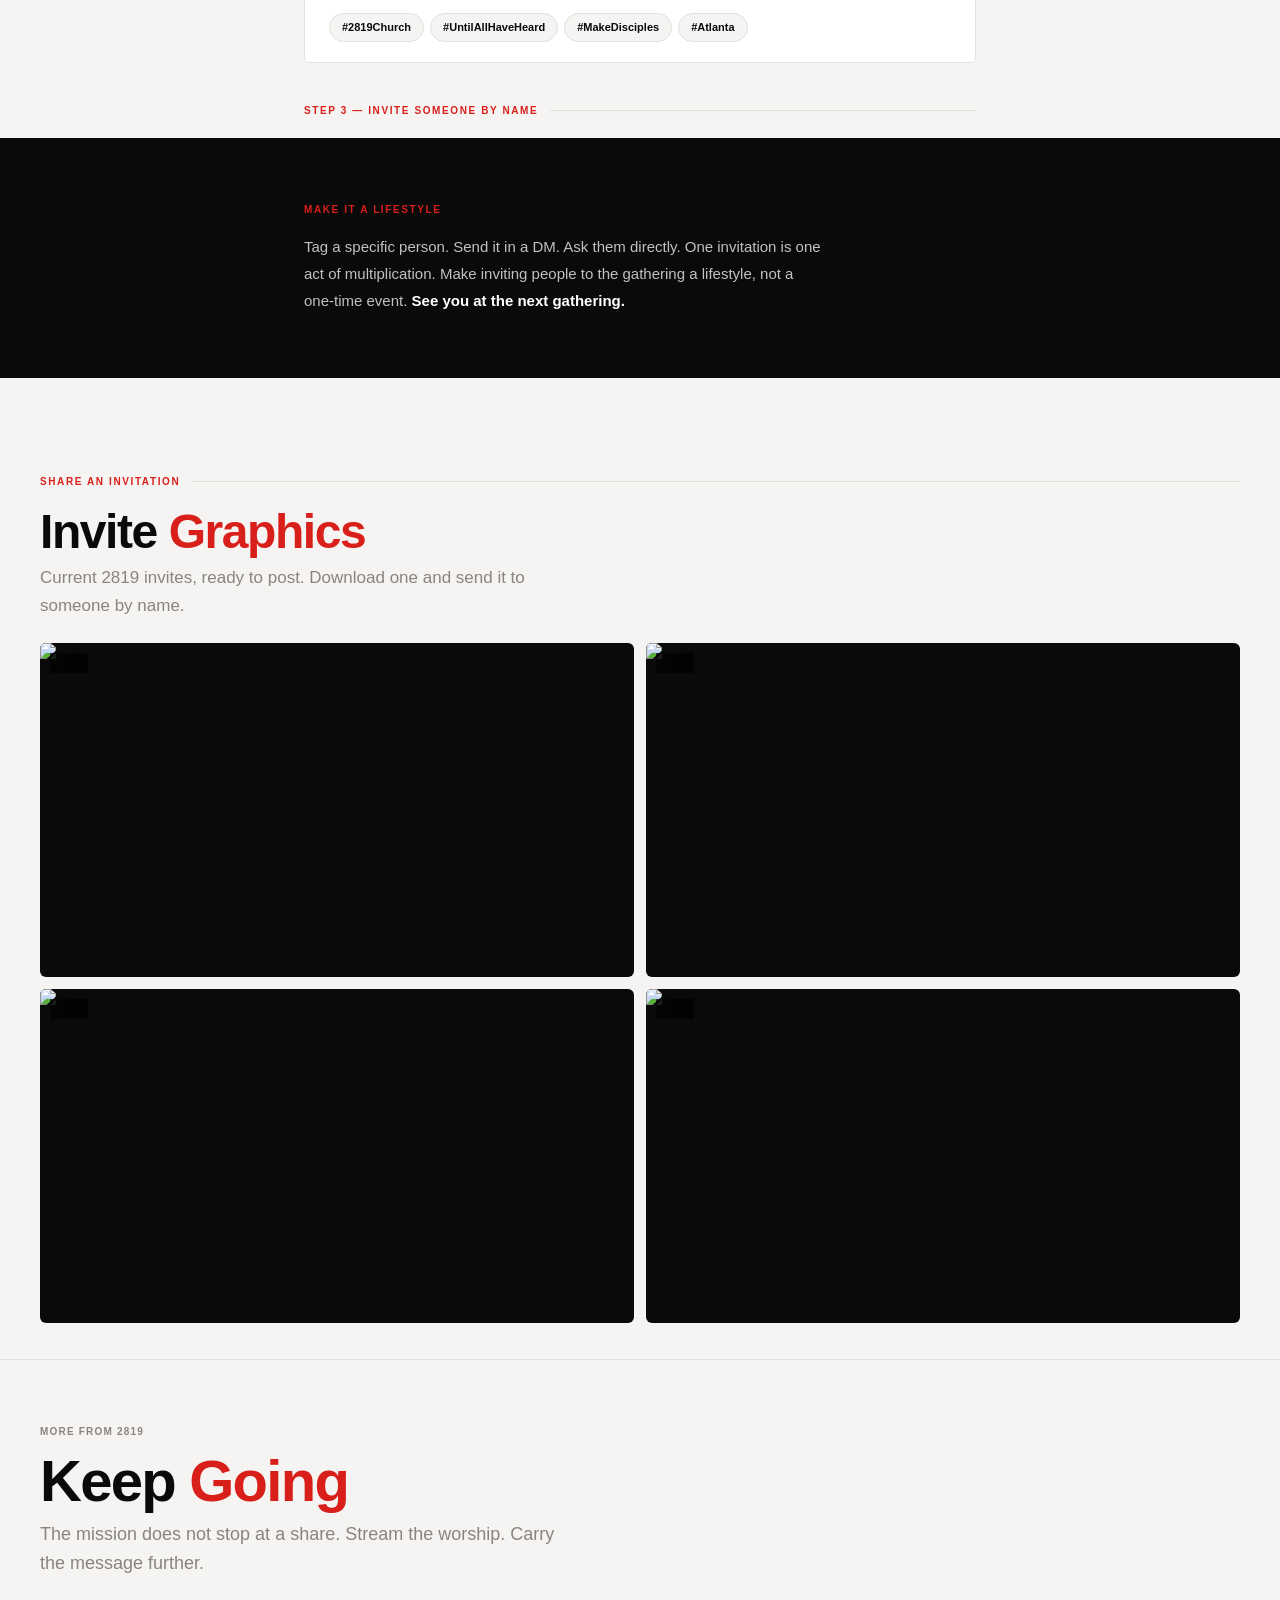
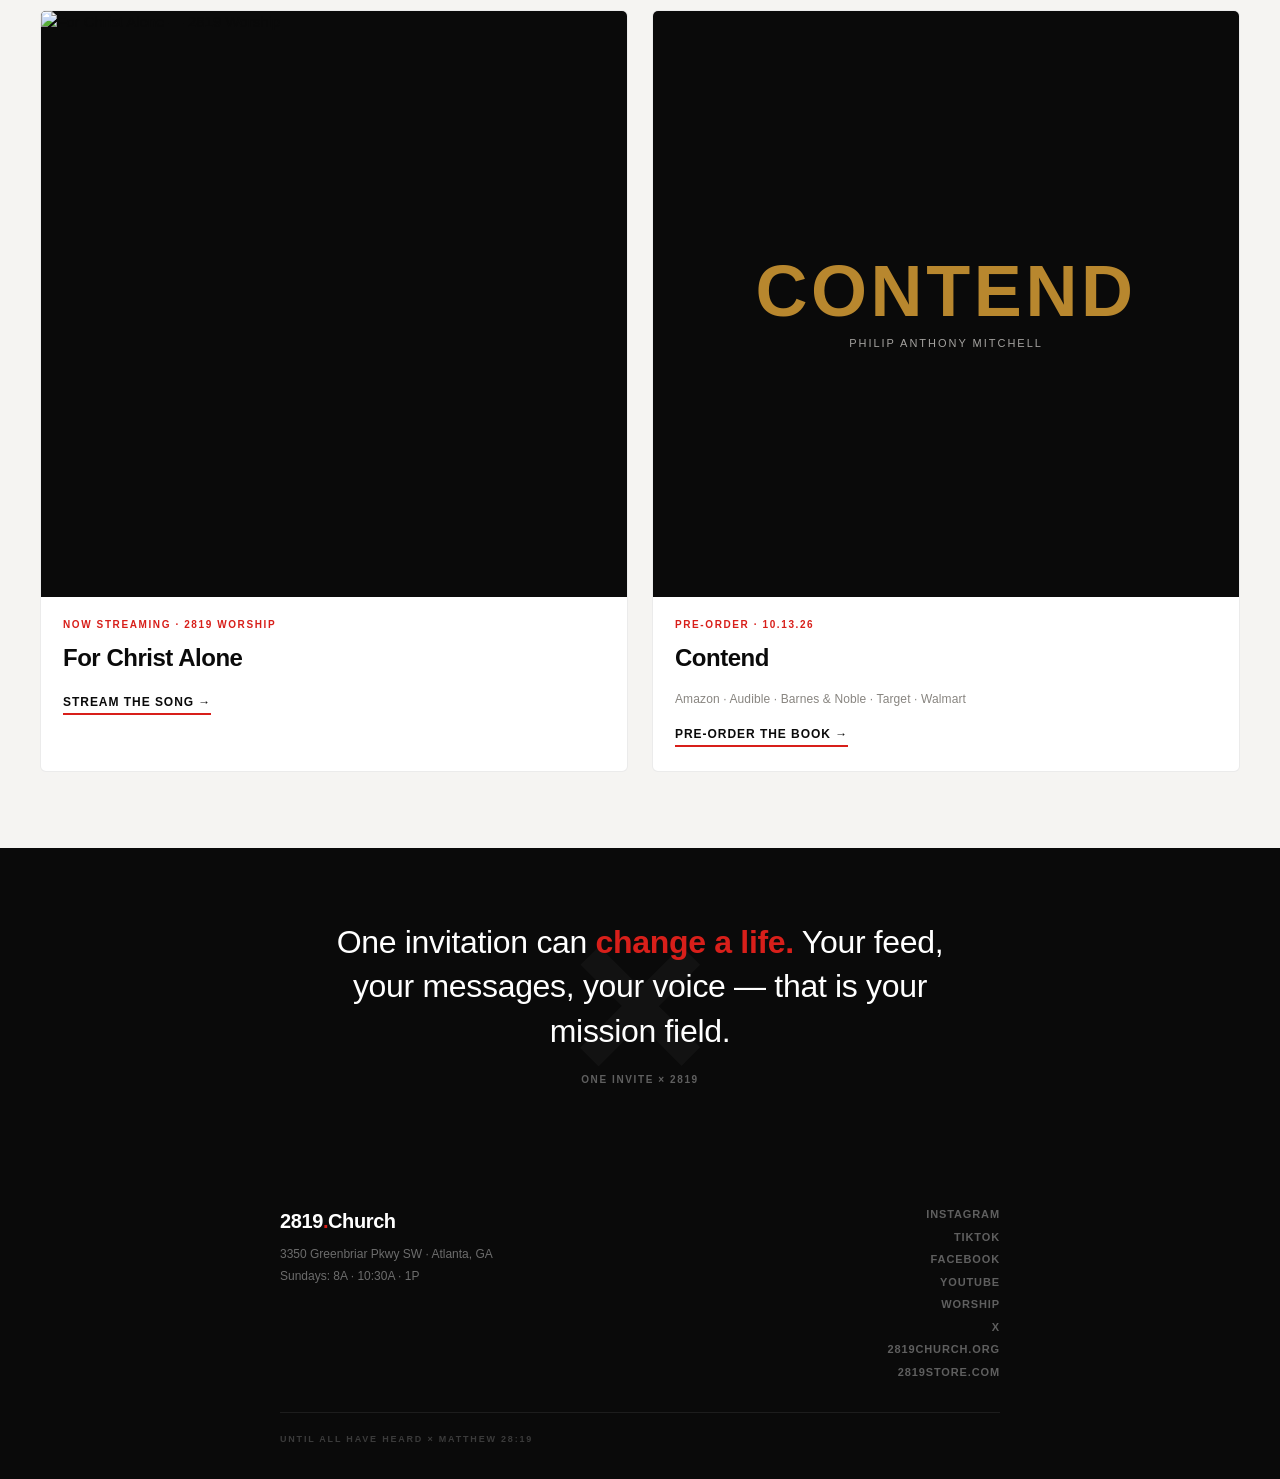
==== commit f82a5c97: "rebrand: Multiply → One Invite Can Change a Life (titles, nav, asset noun, hashtag #OneInvite2819, c" ====
--- a/index.html
+++ b/index.html
@@ -7,9 +7,9 @@
 <meta name="theme-color" content="#0A0A0A">
 
 <!-- SEO -->
-<title>Multiply — Share the Message · 2819 Church</title>
-<meta name="description" content="Download 2819 Multipliers, post with purpose, and invite someone by name. 2819 Church · Atlanta, GA. We exist to spread the Gospel and multiply disciples.">
-<meta name="keywords" content="2819 Church, Multiply, Atlanta Church, share campaign, make disciples, invite, Fruit That Remains">
+<title>One Invite Can Change a Life · 2819 Church</title>
+<meta name="description" content="Download 2819 invite graphics, post with purpose, and invite someone by name. 2819 Church · Atlanta, GA. We exist to spread the Gospel and multiply disciples.">
+<meta name="keywords" content="2819 Church, One Invite Can Change a Life, Atlanta Church, share campaign, make disciples, invite, Fruit That Remains">
 <meta name="author" content="2819 Church">
 <link rel="canonical" href="https://oneinvitecanchangealife.com/">
 
@@ -21,7 +21,7 @@
 <meta property="og:type" content="website">
 <meta property="og:url" content="https://oneinvitecanchangealife.com/">
 <meta property="og:site_name" content="2819 Church">
-<meta property="og:title" content="Multiply — Share the Message · 2819 Church">
+<meta property="og:title" content="One Invite Can Change a Life · 2819 Church">
 <meta property="og:description" content="Download 2819 assets, post with purpose, and invite someone by name. Atlanta, GA. Your feed is your mission field.">
 <meta property="og:image" content="https://qtutkgyklxgcdmmivipp.supabase.co/storage/v1/object/public/multiply-assets/og-image.jpg">
 <meta property="og:image:width" content="1200">
@@ -31,7 +31,7 @@
 <!-- TWITTER CARD -->
 <meta name="twitter:card" content="summary_large_image">
 <meta name="twitter:site" content="@2819church">
-<meta name="twitter:title" content="Multiply — Share the Message · 2819 Church">
+<meta name="twitter:title" content="One Invite Can Change a Life · 2819 Church">
 <meta name="twitter:description" content="Download 2819 assets, post with purpose, and invite someone by name. Your feed is your mission field.">
 <meta name="twitter:image" content="https://qtutkgyklxgcdmmivipp.supabase.co/storage/v1/object/public/multiply-assets/og-image.jpg">
 
@@ -42,7 +42,7 @@
 <!-- NAV -->
 <nav class="nav">
   <div class="nav-logo">2819<span class="dot">.</span>CHURCH</div>
-  <div class="nav-right">Multiply ×</div>
+  <div class="nav-right">One Invite ×</div>
 </nav>
 
 <!-- HERO -->
@@ -54,7 +54,7 @@
   <div class="hero-fruit-grad"></div>
   <div class="hero-fruit-overlay">
     <p class="hero-fruit-eyebrow">2819 Church <span>·</span> Atlanta</p>
-    <a class="hero-fruit-cta" href="#kit">Get the Multipliers <span aria-hidden="true">↓</span></a>
+    <a class="hero-fruit-cta" href="#kit">Get the Invites <span aria-hidden="true">↓</span></a>
   </div>
 </section>
 
@@ -63,8 +63,8 @@
   <div class="video-explainer-inner">
     <div class="video-explainer-text">
       <div class="video-explainer-label">Watch First</div>
-      <h2 class="video-explainer-heading">Why <em>Multiply?</em></h2>
-      <p class="video-explainer-body">Before you download, hear the heart behind this campaign. <strong>One invitation can change a life.</strong> Learn how to use these Multipliers, why your platform matters, and what it looks like to make sharing the Gospel a lifestyle.</p>
+      <h2 class="video-explainer-heading">Why <em>Invite?</em></h2>
+      <p class="video-explainer-body">Before you download, hear the heart behind this campaign. <strong>One invitation can change a life.</strong> Learn how to use these invites, why your platform matters, and what it looks like to make sharing the Gospel a lifestyle.</p>
     </div>
     <div class="video-frame">
       <video playsinline controls loop controlsList="nodownload" oncontextmenu="return false;" poster="https://qtutkgyklxgcdmmivipp.supabase.co/storage/v1/object/public/multiply-assets/thumbnails/video-poster.jpg" style="width:100%;height:100%;object-fit:cover;border-radius:inherit;">
@@ -107,9 +107,9 @@
   <div class="panel active" id="panel-instagram">
     <div class="platform-intro">
       <h2>Instagram</h2>
-      <p>Church is a people, not a place. Use these Multipliers to invite someone into this family.</p>
-    </div>
-    <div class="step-label">Step 1 — Download a Multiplier</div>
+      <p>Church is a people, not a place. Use these invites to welcome someone into this family.</p>
+    </div>
+    <div class="step-label">Step 1 — Download an Invite</div>
     <div class="block-label">Post <span class="format-tag">4:5</span></div>
     <div class="asset-grid" id="grid-ig-post"></div>
     <div class="block-label">Story <span class="format-tag">9:16</span></div>
@@ -124,7 +124,7 @@
     </div>
     <div class="hashtag-block">
       <div class="block-label">Hashtags</div>
-      <div class="hashtag-primary" onclick="copyText('#Multiply2819')">#Multiply2819</div>
+      <div class="hashtag-primary" onclick="copyText('#OneInvite2819')">#OneInvite2819</div>
       <p class="hashtag-note">Tap to copy. Use on every post.</p>
       <div class="hashtag-pills">
         <div class="pill" onclick="copyText('#2819Church')">#2819Church</div>
@@ -144,9 +144,9 @@
   <div class="panel" id="panel-tiktok">
     <div class="platform-intro">
       <h2>TikTok</h2>
-      <p>Church is a people, not a place. Use these Multipliers to spark a conversation and invite someone in.</p>
-    </div>
-    <div class="step-label">Step 1 — Download a Multiplier</div>
+      <p>Church is a people, not a place. Use these invites to spark a conversation and bring someone in.</p>
+    </div>
+    <div class="step-label">Step 1 — Download an Invite</div>
     <div class="block-label">Graphic <span class="format-tag">9:16</span></div>
     <div class="asset-grid" id="grid-tt-graphic"></div>
     <div class="block-label">Video <span class="format-tag">9:16</span></div>
@@ -161,7 +161,7 @@
     </div>
     <div class="hashtag-block">
       <div class="block-label">Hashtags</div>
-      <div class="hashtag-primary" onclick="copyText('#Multiply2819')">#Multiply2819</div>
+      <div class="hashtag-primary" onclick="copyText('#OneInvite2819')">#OneInvite2819</div>
       <p class="hashtag-note">Tap to copy. Use on every video.</p>
       <div class="hashtag-pills">
         <div class="pill" onclick="copyText('#2819Church')">#2819Church</div>
@@ -181,9 +181,9 @@
   <div class="panel" id="panel-facebook">
     <div class="platform-intro">
       <h2>Facebook</h2>
-      <p>Church is a people, not a place. Share these Multipliers and invite someone into the gathering.</p>
-    </div>
-    <div class="step-label">Step 1 — Download a Multiplier</div>
+      <p>Church is a people, not a place. Share these invites and welcome someone into the gathering.</p>
+    </div>
+    <div class="step-label">Step 1 — Download an Invite</div>
     <div class="block-label">Post <span class="format-tag">4:5</span></div>
     <div class="asset-grid" id="grid-fb-post"></div>
     <div class="block-label">Story <span class="format-tag">9:16</span></div>
@@ -198,7 +198,7 @@
     </div>
     <div class="hashtag-block">
       <div class="block-label">Hashtags</div>
-      <div class="hashtag-primary" onclick="copyText('#Multiply2819')">#Multiply2819</div>
+      <div class="hashtag-primary" onclick="copyText('#OneInvite2819')">#OneInvite2819</div>
       <p class="hashtag-note">Tap to copy. Use on every post.</p>
       <div class="hashtag-pills">
         <div class="pill" onclick="copyText('#2819Church')">#2819Church</div>
@@ -217,9 +217,9 @@
   <div class="panel" id="panel-video">
     <div class="platform-intro">
       <h2>Video</h2>
-      <p>The message of Multiply belongs everywhere. Download a Multiplier and put it in front of someone who needs to hear it.</p>
-    </div>
-    <div class="step-label">Step 1 — Download a Multiplier</div>
+      <p>This message belongs everywhere. Download an invite and put it in front of someone who needs to hear it.</p>
+    </div>
+    <div class="step-label">Step 1 — Download an Invite</div>
     <div class="block-label">Sunday Invite <span class="format-tag">9:16</span></div>
     <div class="asset-grid" id="grid-vid-sunday"></div>
     <div class="block-label">Outreach <span class="format-tag">16:9</span></div>
@@ -244,9 +244,9 @@
   <div class="panel" id="panel-digital">
     <div class="platform-intro">
       <h2>Digital Disciple</h2>
-      <p>You are the global extension of 2819 Church. Whether you are in Atlanta or on the other side of the world, you are seen, known, and loved as part of this family. <strong>Download a Multiplier, post it with intention, and invite someone by name.</strong> Your feed is your mission field. Until all have heard. Matthew 28:19.</p>
-    </div>
-    <div class="step-label">Step 1 — Download a Multiplier</div>
+      <p>You are the global extension of 2819 Church. Whether you are in Atlanta or on the other side of the world, you are seen, known, and loved as part of this family. <strong>Download an invite, post it with intention, and send it to someone by name.</strong> Your feed is your mission field. Until all have heard. Matthew 28:19.</p>
+    </div>
+    <div class="step-label">Step 1 — Download an Invite</div>
     <div class="dd-row">
       <div class="dd-col">
         <div class="block-label">Instagram Post <span class="format-tag">4:5</span></div>
@@ -279,7 +279,7 @@
     </div>
     <div class="hashtag-block">
       <div class="block-label">Hashtags</div>
-      <div class="hashtag-primary" onclick="copyText('#Multiply2819')">#Multiply2819</div>
+      <div class="hashtag-primary" onclick="copyText('#OneInvite2819')">#OneInvite2819</div>
       <p class="hashtag-note">Tap to copy. Use on every post.</p>
       <div class="hashtag-pills">
         <div class="pill" onclick="copyText('#2819Church')">#2819Church</div>
@@ -292,7 +292,7 @@
     <div class="step-label">Step 3 — Invite Someone by Name</div>
     <div class="lifestyle-block">
       <div class="lf-eyebrow">Make It a Lifestyle</div>
-      <p>You do not need a stage or a platform to multiply disciples — you need a purpose. Send a Multiplier to someone in your city, your country, your family. Make sharing 2819 posts and inviting people to the gathering a lifestyle, not an event. <strong>See you at the next gathering.</strong></p>
+      <p>You do not need a stage or a platform to multiply disciples — you need a purpose. Send an invite to someone in your city, your country, your family. Make sharing 2819 posts and inviting people to the gathering a lifestyle, not an event. <strong>See you at the next gathering.</strong></p>
     </div>
   </div>
 
@@ -346,7 +346,7 @@
 <!-- CLOSER -->
 <section class="closer">
   <p class="pull-quote">One invitation can <strong>change a life.</strong> Your feed, your messages, your voice — that is your mission field.</p>
-  <span class="pull-ref">Multiply × 2819</span>
+  <span class="pull-ref">One Invite × 2819</span>
 </section>
 
 <!-- FOOTER -->
@@ -399,24 +399,24 @@
 
 const CAPTIONS = {
   instagram: [
-    'If you have ever been curious about Jesus or His people — this is your sign. Come see us at 2819 Church. We are a people, not just a place. Sundays at 8, 10:30, and 1 · 3350 Greenbriar Pkwy SW, Atlanta. #Multiply2819 #2819Church',
-    'One invitation can change a life. Bring someone to the next gathering at 2819. We would love to have you with us. Link in bio for more. #Multiply2819 #Atlanta',
-    'You do not have to figure out life alone. Come as you are. Find your people at 2819 Church — Sundays in Atlanta. Tag someone who needs this. #Multiply2819 #UntilAllHaveHeard',
+    'If you have ever been curious about Jesus or His people — this is your sign. Come see us at 2819 Church. We are a people, not just a place. Sundays at 8, 10:30, and 1 · 3350 Greenbriar Pkwy SW, Atlanta. #OneInvite2819 #2819Church',
+    'One invitation can change a life. Bring someone to the next gathering at 2819. We would love to have you with us. Link in bio for more. #OneInvite2819 #Atlanta',
+    'You do not have to figure out life alone. Come as you are. Find your people at 2819 Church — Sundays in Atlanta. Tag someone who needs this. #OneInvite2819 #UntilAllHaveHeard',
   ],
   tiktok: [
-    'If you have ever been curious about Jesus or His church — this is your sign. Come see what 2819 is about. Gatherings every Sunday at 8, 10:30, and 1 in Atlanta. Tag someone who needs to come with you. #Multiply2819 #ChurchTok',
-    'Church is a people, not a place. Come find yours at 2819. Sundays in Atlanta — we will see you there. #Multiply2819 #2819Church #ChurchTok',
-    'You do not have to figure out life alone. Come see for yourself what happens when people gather around Jesus. Every Sunday at 2819 Church in Atlanta. Drop a comment if you want info. #Multiply2819 #UntilAllHaveHeard',
+    'If you have ever been curious about Jesus or His church — this is your sign. Come see what 2819 is about. Gatherings every Sunday at 8, 10:30, and 1 in Atlanta. Tag someone who needs to come with you. #OneInvite2819 #ChurchTok',
+    'Church is a people, not a place. Come find yours at 2819. Sundays in Atlanta — we will see you there. #OneInvite2819 #2819Church #ChurchTok',
+    'You do not have to figure out life alone. Come see for yourself what happens when people gather around Jesus. Every Sunday at 2819 Church in Atlanta. Drop a comment if you want info. #OneInvite2819 #UntilAllHaveHeard',
   ],
   facebook: [
-    'Looking for community in Atlanta? Come see us at 2819 Church — a people, not just a place. Gatherings every Sunday at 8am, 10:30am, and 1pm · 3350 Greenbriar Pkwy SW. Share this with someone who might be ready. #Multiply2819',
-    'One of the most powerful things you can do is invite someone to the next gathering. Tag a friend and let them know they are welcome at 2819. #Multiply2819 #2819Church',
-    'Whether you grew up in church or have never stepped inside one — you are welcome here. Come as you are. 2819 Church, Atlanta. Gatherings at 8, 10:30, and 1. #Multiply2819',
+    'Looking for community in Atlanta? Come see us at 2819 Church — a people, not just a place. Gatherings every Sunday at 8am, 10:30am, and 1pm · 3350 Greenbriar Pkwy SW. Share this with someone who might be ready. #OneInvite2819',
+    'One of the most powerful things you can do is invite someone to the next gathering. Tag a friend and let them know they are welcome at 2819. #OneInvite2819 #2819Church',
+    'Whether you grew up in church or have never stepped inside one — you are welcome here. Come as you are. 2819 Church, Atlanta. Gatherings at 8, 10:30, and 1. #OneInvite2819',
   ],
   digital: [
-    'I am part of the 2819 Digital Family and what God is doing through this community is real. You do not have to be in Atlanta to be part of it. Watch live every Sunday at youtube.com/@2819Church and share this with someone in your world. Until all have heard. #Multiply2819 #DigitalDisciple #GlobalChurch',
-    'The glory of God is not confined to four walls. Share this with your community — wherever you are. The message of Multiply belongs to every believer, in every city, in every nation. Matthew 28:19. #Multiply2819 #MakeDisciples #UntilAllHaveHeard',
-    'The gathering does not stop after a single Sunday — and neither does the invitation. If someone watched online, send them a DM and invite them to come in person. Multiplication is not a moment, it is a movement. Keep going. #Multiply2819 #2819Church #DigitalDisciple',
+    'I am part of the 2819 Digital Family and what God is doing through this community is real. You do not have to be in Atlanta to be part of it. Watch live every Sunday at youtube.com/@2819Church and share this with someone in your world. Until all have heard. #OneInvite2819 #DigitalDisciple #GlobalChurch',
+    'The glory of God is not confined to four walls. Share this with your community — wherever you are. The message belongs to every believer, in every city, in every nation. Matthew 28:19. #OneInvite2819 #MakeDisciples #UntilAllHaveHeard',
+    'The gathering does not stop after a single Sunday — and neither does the invitation. If someone watched online, send them a DM and invite them to come in person. Multiplication is not a moment, it is a movement. Keep going. #OneInvite2819 #2819Church #DigitalDisciple',
   ],
 };
 
@@ -456,7 +456,7 @@
       : (has && !isVideo)
         ? `<img src="${a.url}" alt="${a.name}" loading="lazy">`
         : `<div class="thumb-ph"><span class="thumb-ph-label">${a.name}<br>${isVideo ? '▶ Tap Download to save' : 'Coming Soon'}</span></div>`;
-    const tag = (hasThumb || (has && !isVideo)) ? `<span class="thumb-tag">Multiply</span>` : isVideo ? `<span class="thumb-tag" style="background:rgba(216,31,26,0.8)">Video</span>` : `<span class="thumb-tag" style="background:rgba(255,255,255,0.08)">Soon</span>`;
+    const tag = (hasThumb || (has && !isVideo)) ? `<span class="thumb-tag">2819</span>` : isVideo ? `<span class="thumb-tag" style="background:rgba(216,31,26,0.8)">Video</span>` : `<span class="thumb-tag" style="background:rgba(255,255,255,0.08)">Soon</span>`;
     return `<div class="asset-card" style="animation:fadeUp 0.35s ease ${i*0.06}s both"><div class="thumb ${a.ratio}">${thumb}${tag}</div><div class="card-foot"><div><div class="card-name">${a.name}</div><div class="card-size">${a.size}</div></div>${btn}</div></div>`;
   }).join('');
 }
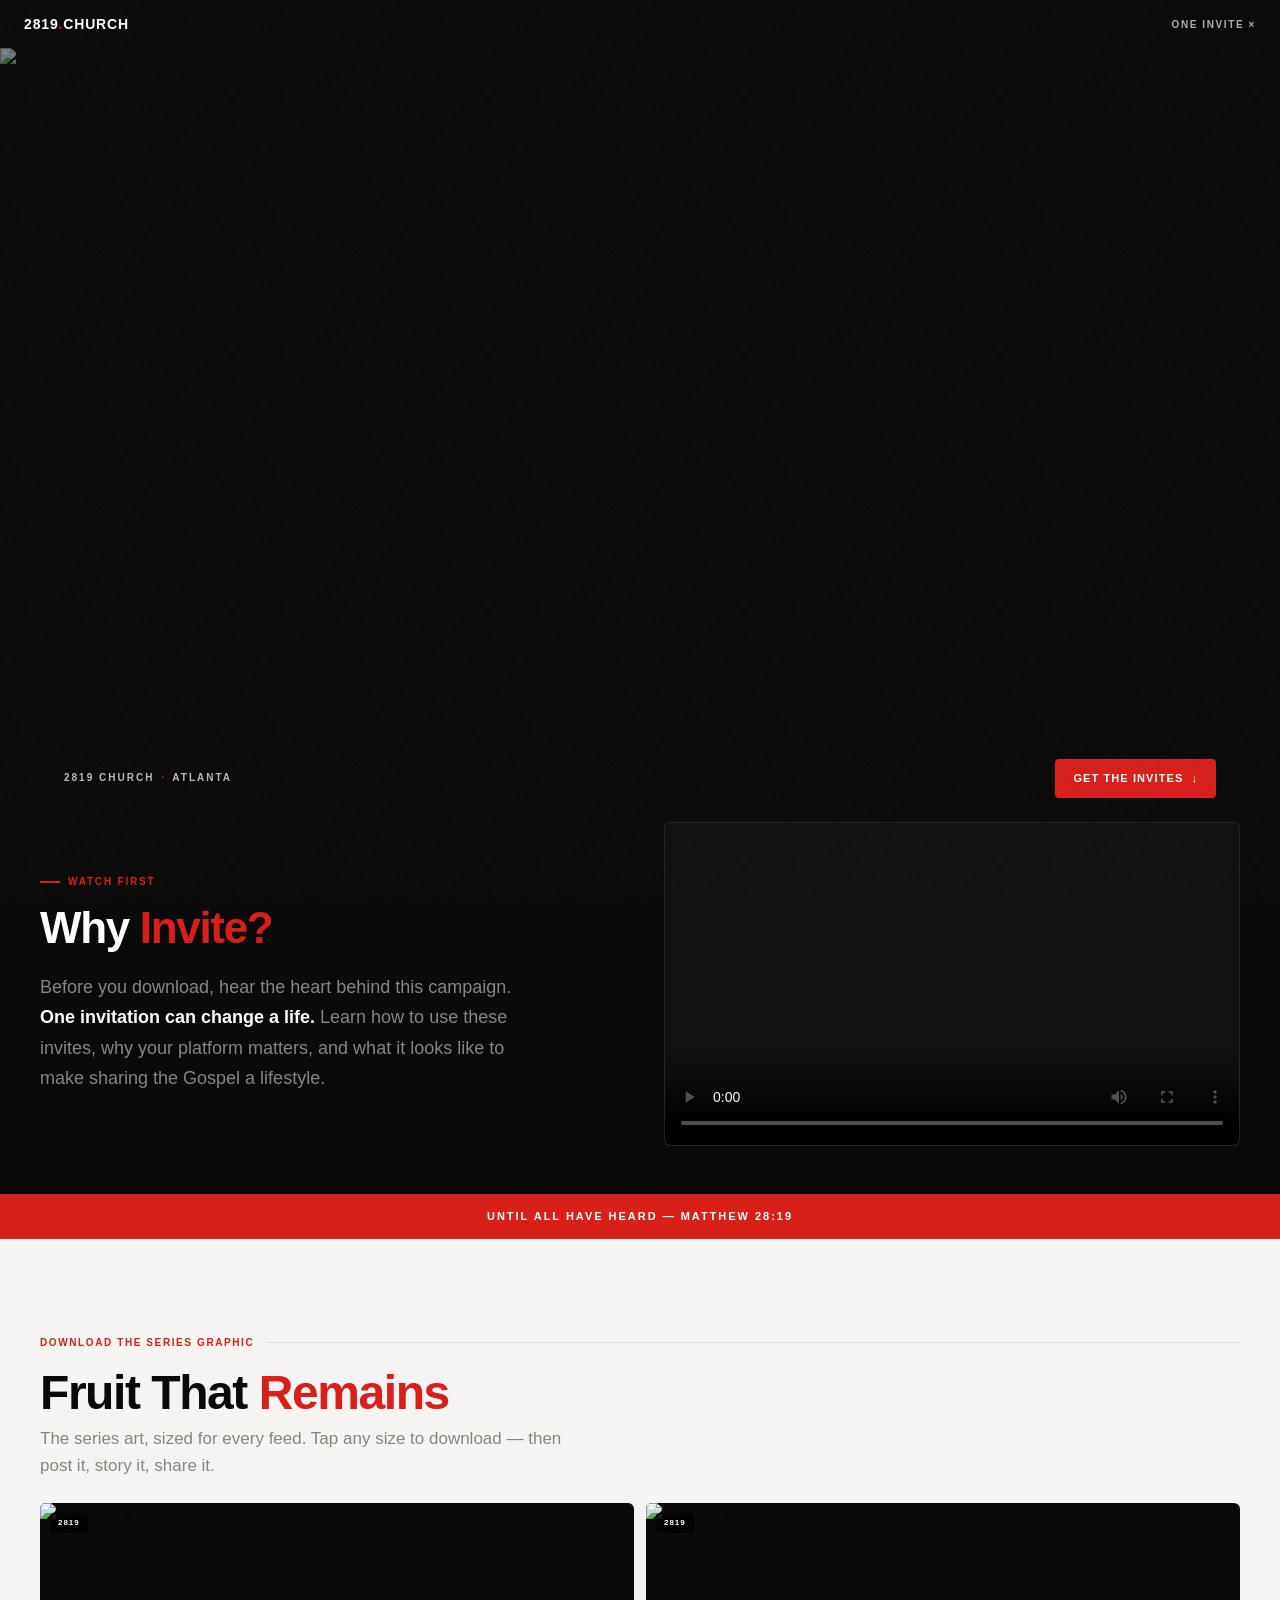
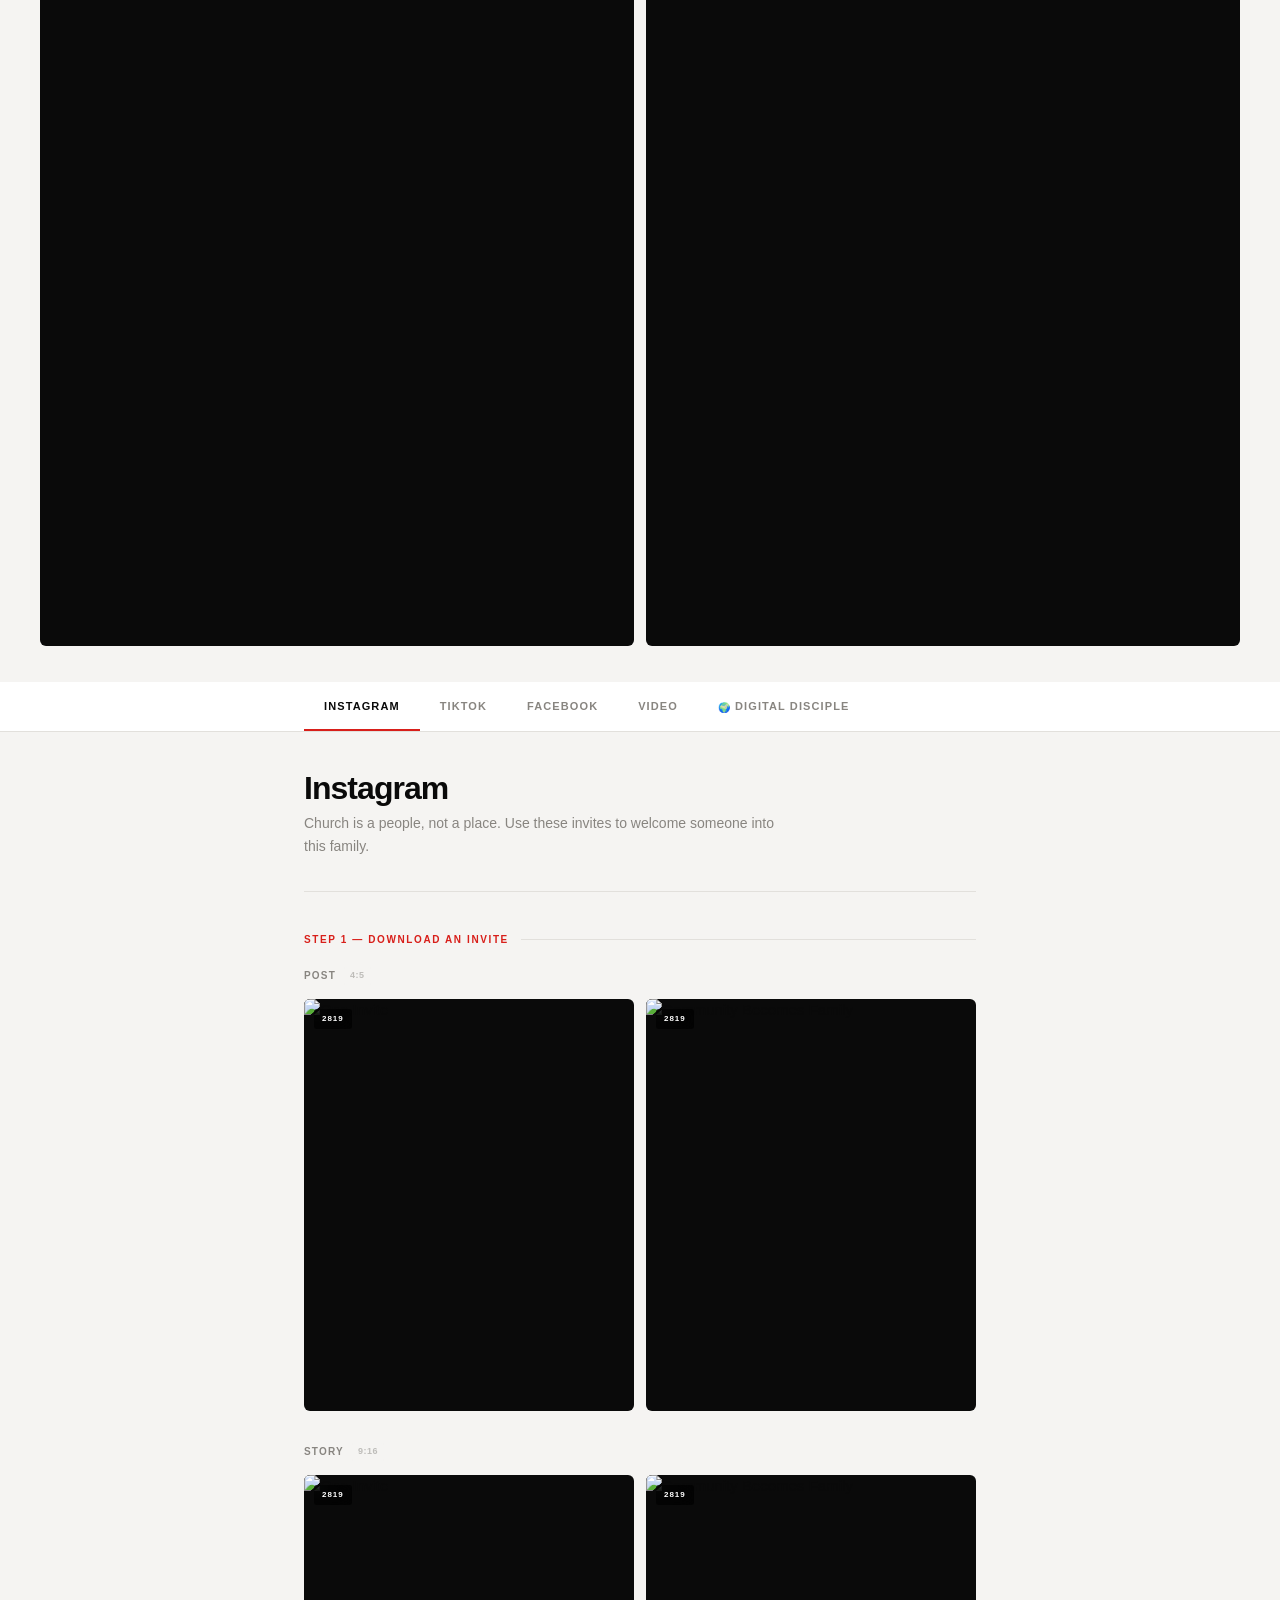
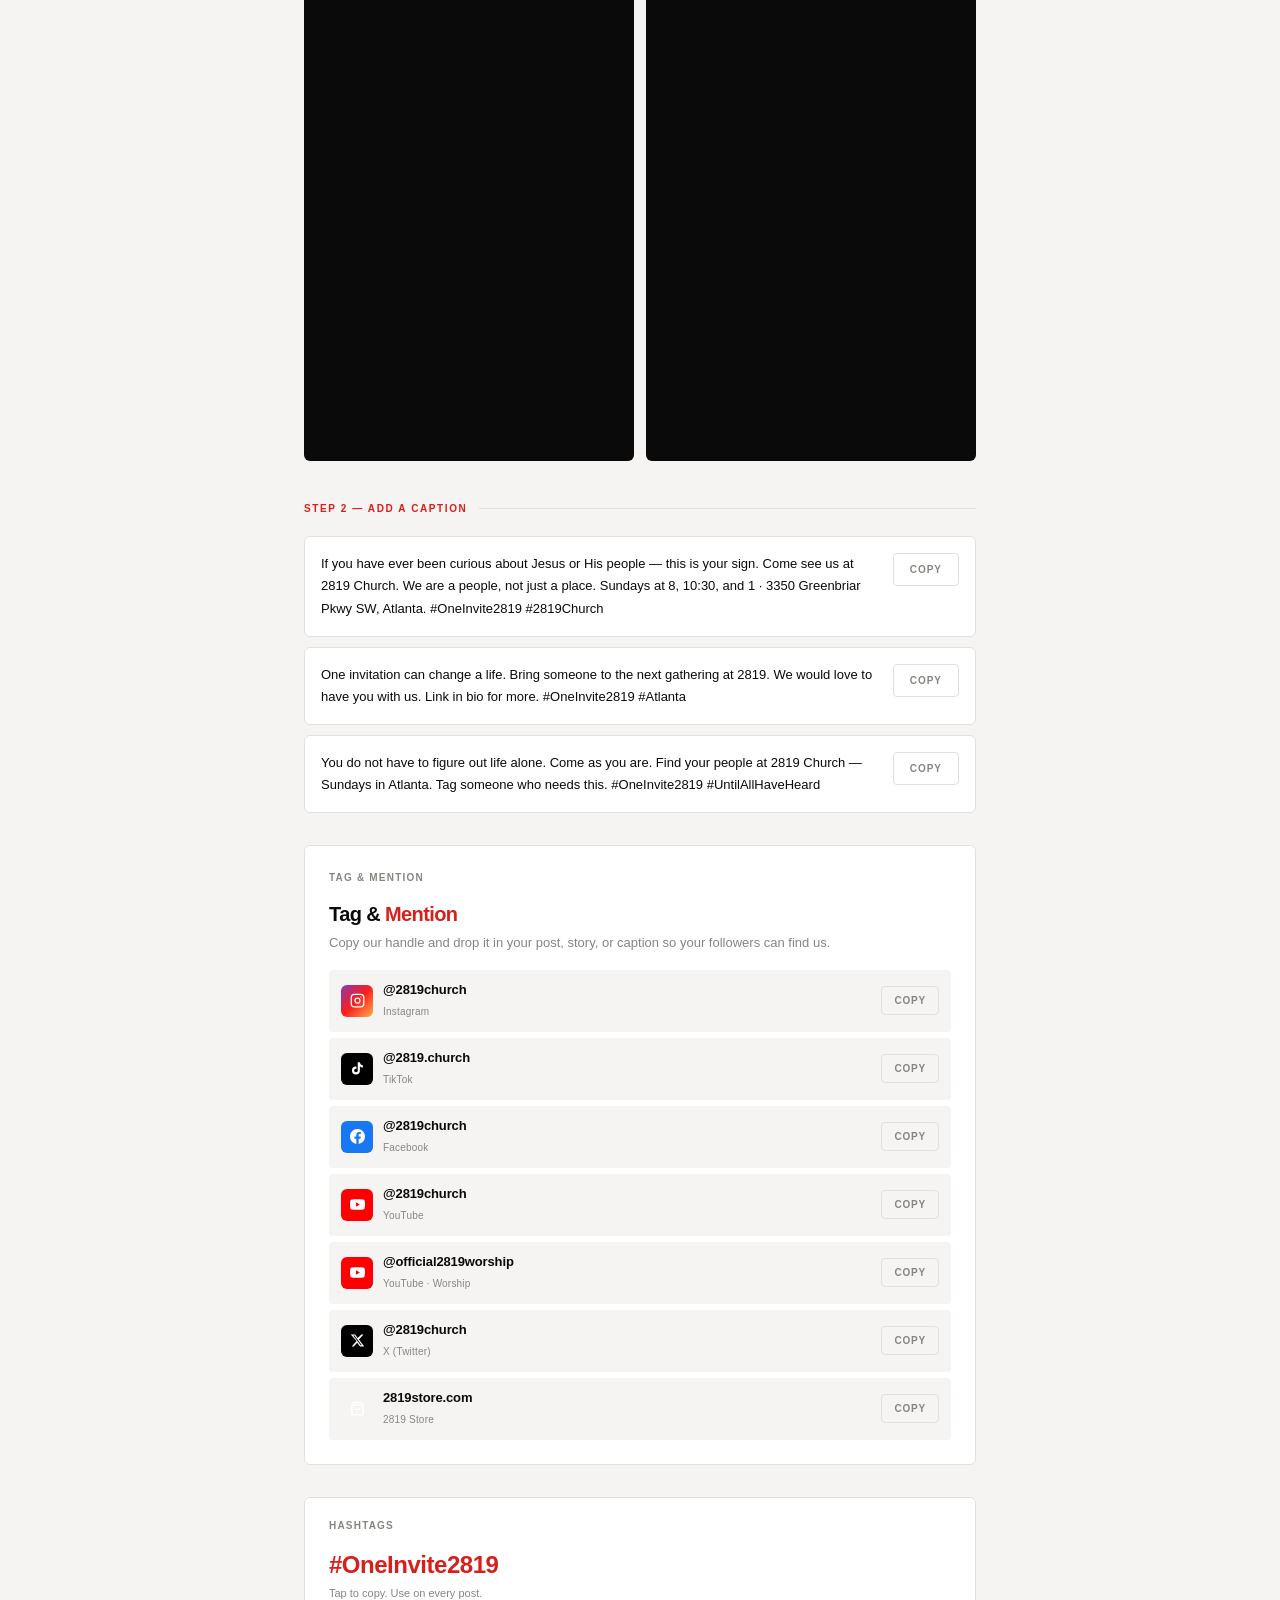
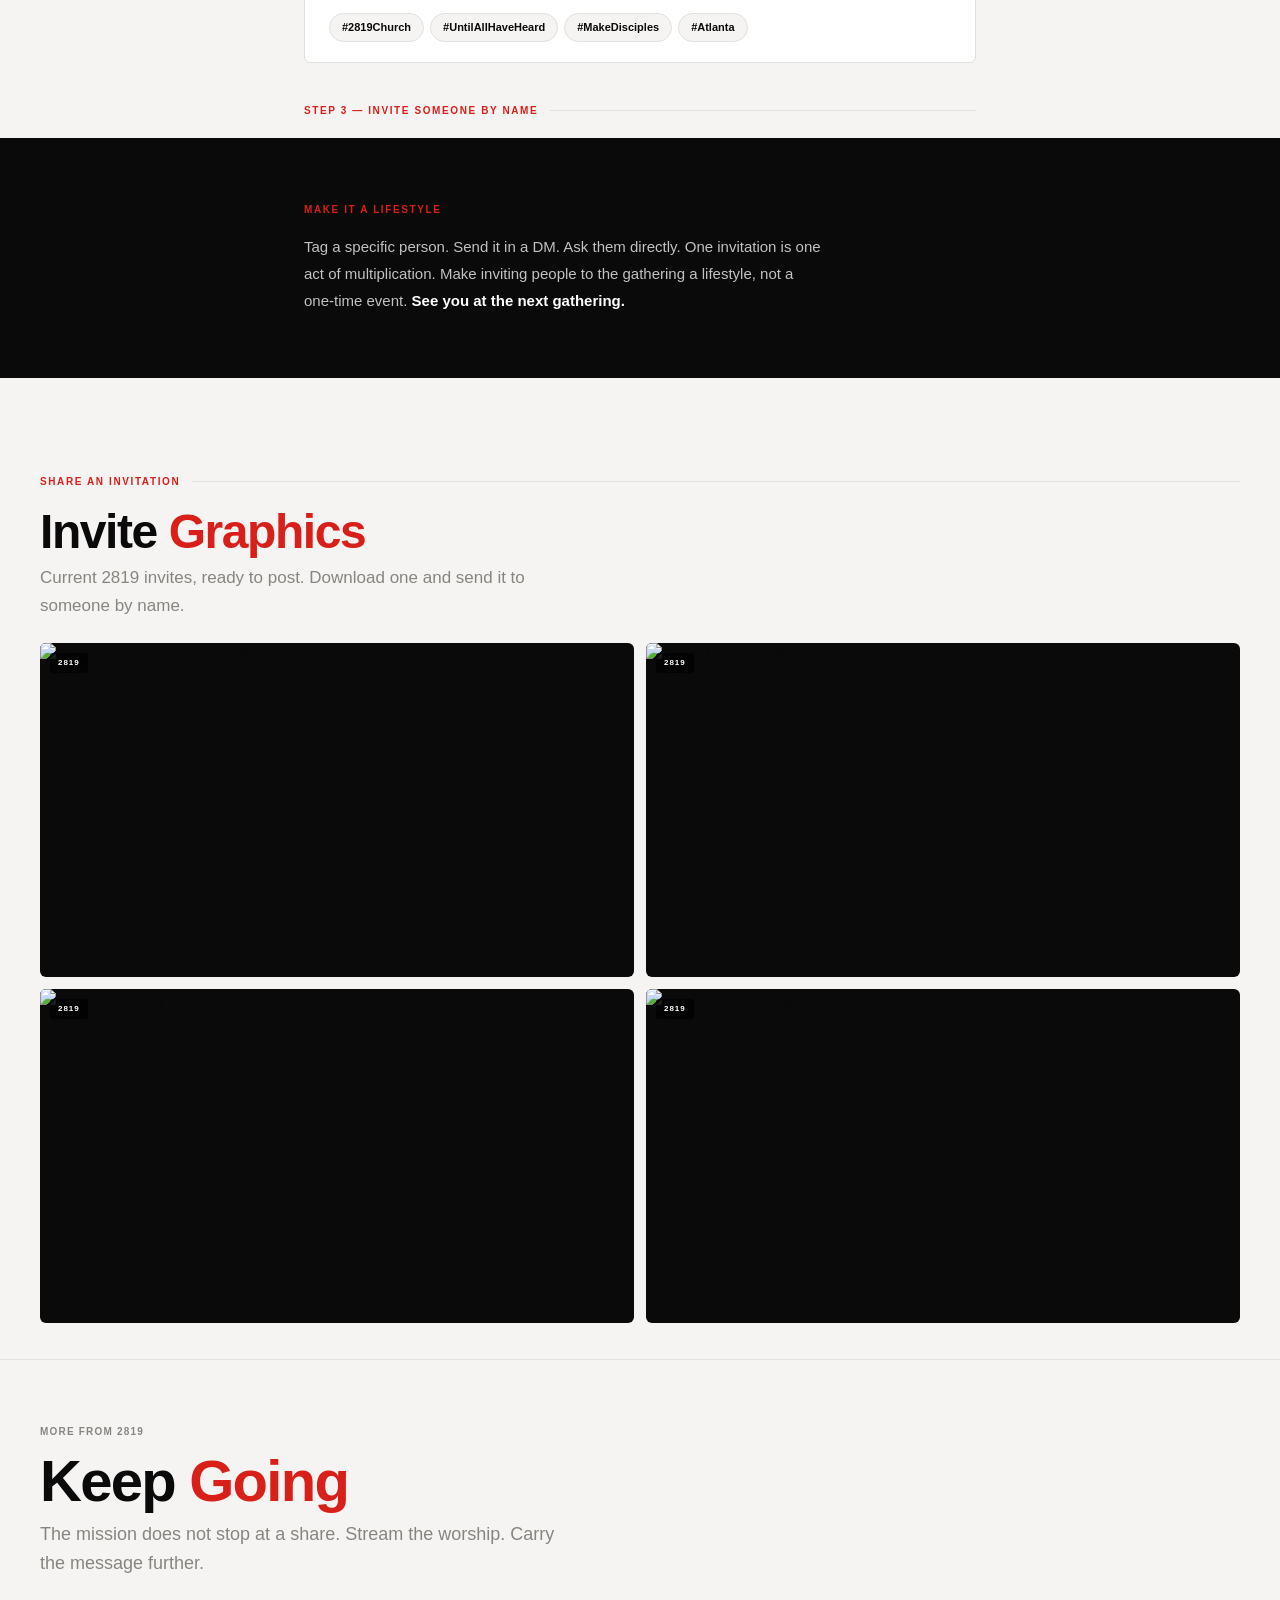
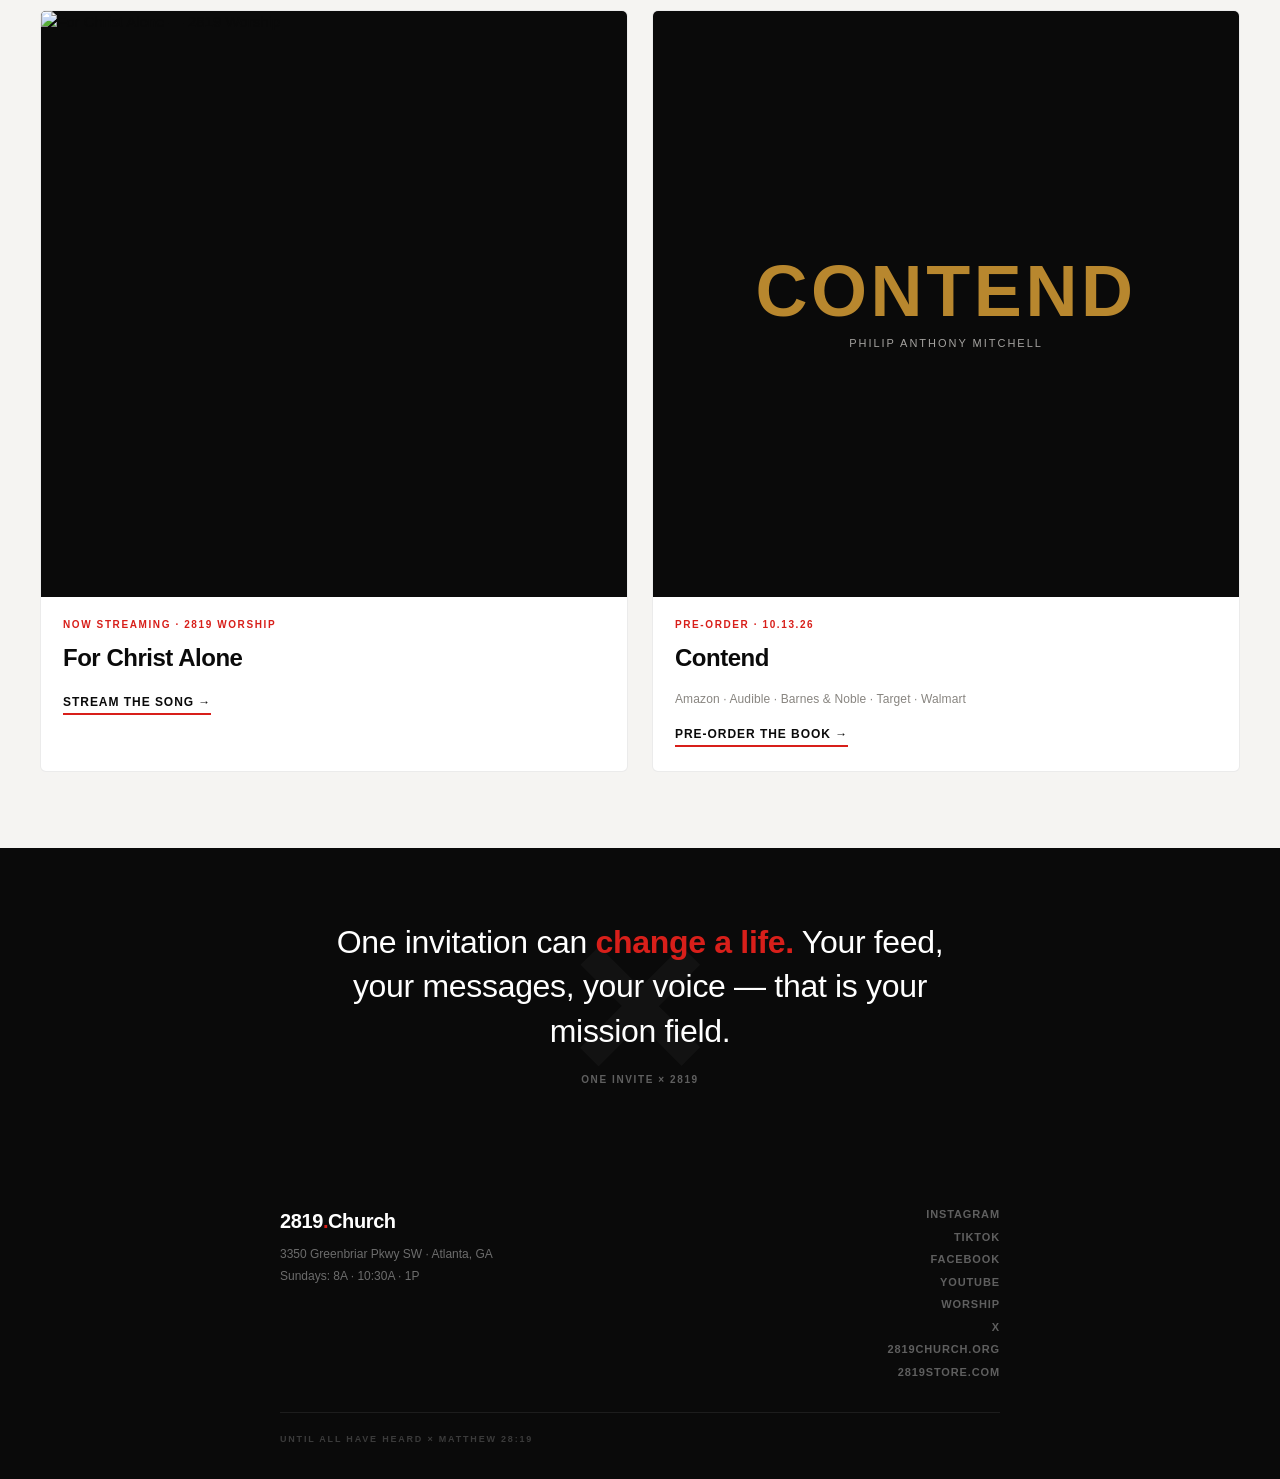
==== commit db564225: "Video tab refresh: 10 new invite videos, one ratio per block - New sections: Reels & Shorts (9:16), " ====
--- a/index.html
+++ b/index.html
@@ -220,9 +220,15 @@
       <p>This message belongs everywhere. Download an invite and put it in front of someone who needs to hear it.</p>
     </div>
     <div class="step-label">Step 1 — Download an Invite</div>
-    <div class="block-label">Sunday Invite <span class="format-tag">9:16</span></div>
+    <div class="block-label">Sunday Invite <span class="format-tag">16:9</span></div>
     <div class="asset-grid" id="grid-vid-sunday"></div>
-    <div class="block-label">Outreach <span class="format-tag">16:9</span></div>
+    <div class="block-label">Reels &amp; Shorts <span class="format-tag">9:16</span></div>
+    <div class="asset-grid" id="grid-vid-shorts"></div>
+    <div class="block-label">Stories of Life Change <span class="format-tag">16:9</span></div>
+    <div class="asset-grid" id="grid-vid-stories"></div>
+    <div class="block-label">The Cross · Film <span class="format-tag">4:3</span></div>
+    <div class="asset-grid" id="grid-vid-cross"></div>
+    <div class="block-label">Outreach &amp; Community <span class="format-tag">16:9</span></div>
     <div class="asset-grid" id="grid-vid-outreach"></div>
     <div class="block-label">FCA Bible Study <span class="format-tag">9:16</span></div>
     <div class="asset-grid" id="grid-vid-fca"></div>
@@ -267,7 +273,7 @@
         <div class="asset-grid" id="grid-dd-facebook"></div>
       </div>
     </div>
-    <div class="block-label">Video <span class="format-tag">9:16</span></div>
+    <div class="block-label">Video <span class="format-tag">16:9 + 9:16</span></div>
     <div class="asset-grid" id="grid-dd-video"></div>
     <div class="step-label">Step 2 — Add a Caption</div>
     <div class="caption-block"><div class="caption-list" id="caps-digital"></div></div>
@@ -572,7 +578,7 @@
   clearTimeout(_tt); _tt = setTimeout(() => el.classList.remove('show'), 2600);
 }
 
-['fruit-graphic','ig-post','ig-story','tt-graphic','tt-video','fb-post','fb-story','vid-sunday','vid-outreach','vid-fca','dd-ig-post','dd-ig-story','dd-tiktok','dd-facebook','dd-video','invite-graphics'].forEach(buildGrid);
+['fruit-graphic','ig-post','ig-story','tt-graphic','tt-video','fb-post','fb-story','vid-sunday','vid-shorts','vid-stories','vid-cross','vid-outreach','vid-fca','dd-ig-post','dd-ig-story','dd-tiktok','dd-facebook','dd-video','invite-graphics'].forEach(buildGrid);
 ['instagram','tiktok','facebook','digital'].forEach(buildCaptions);
 ['instagram','tiktok','facebook','video','digital'].forEach(buildHandles);
 </script>
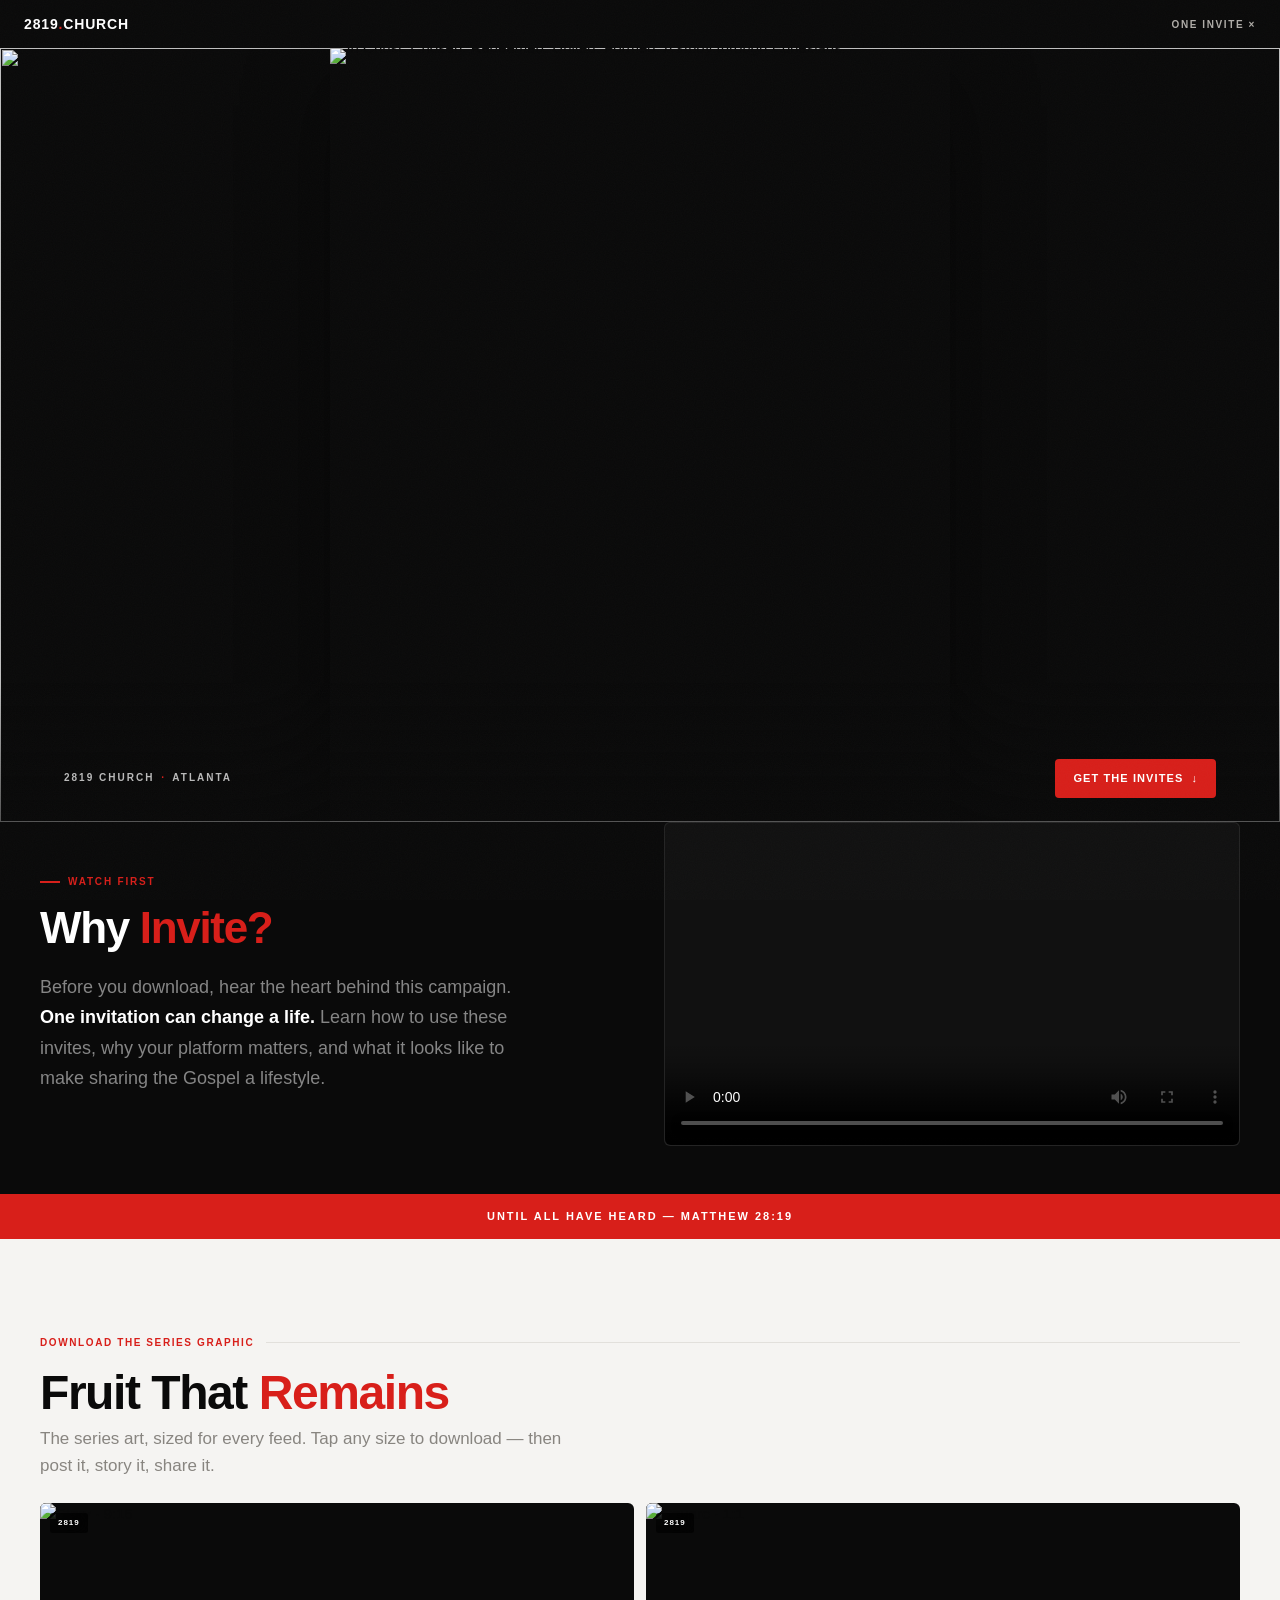
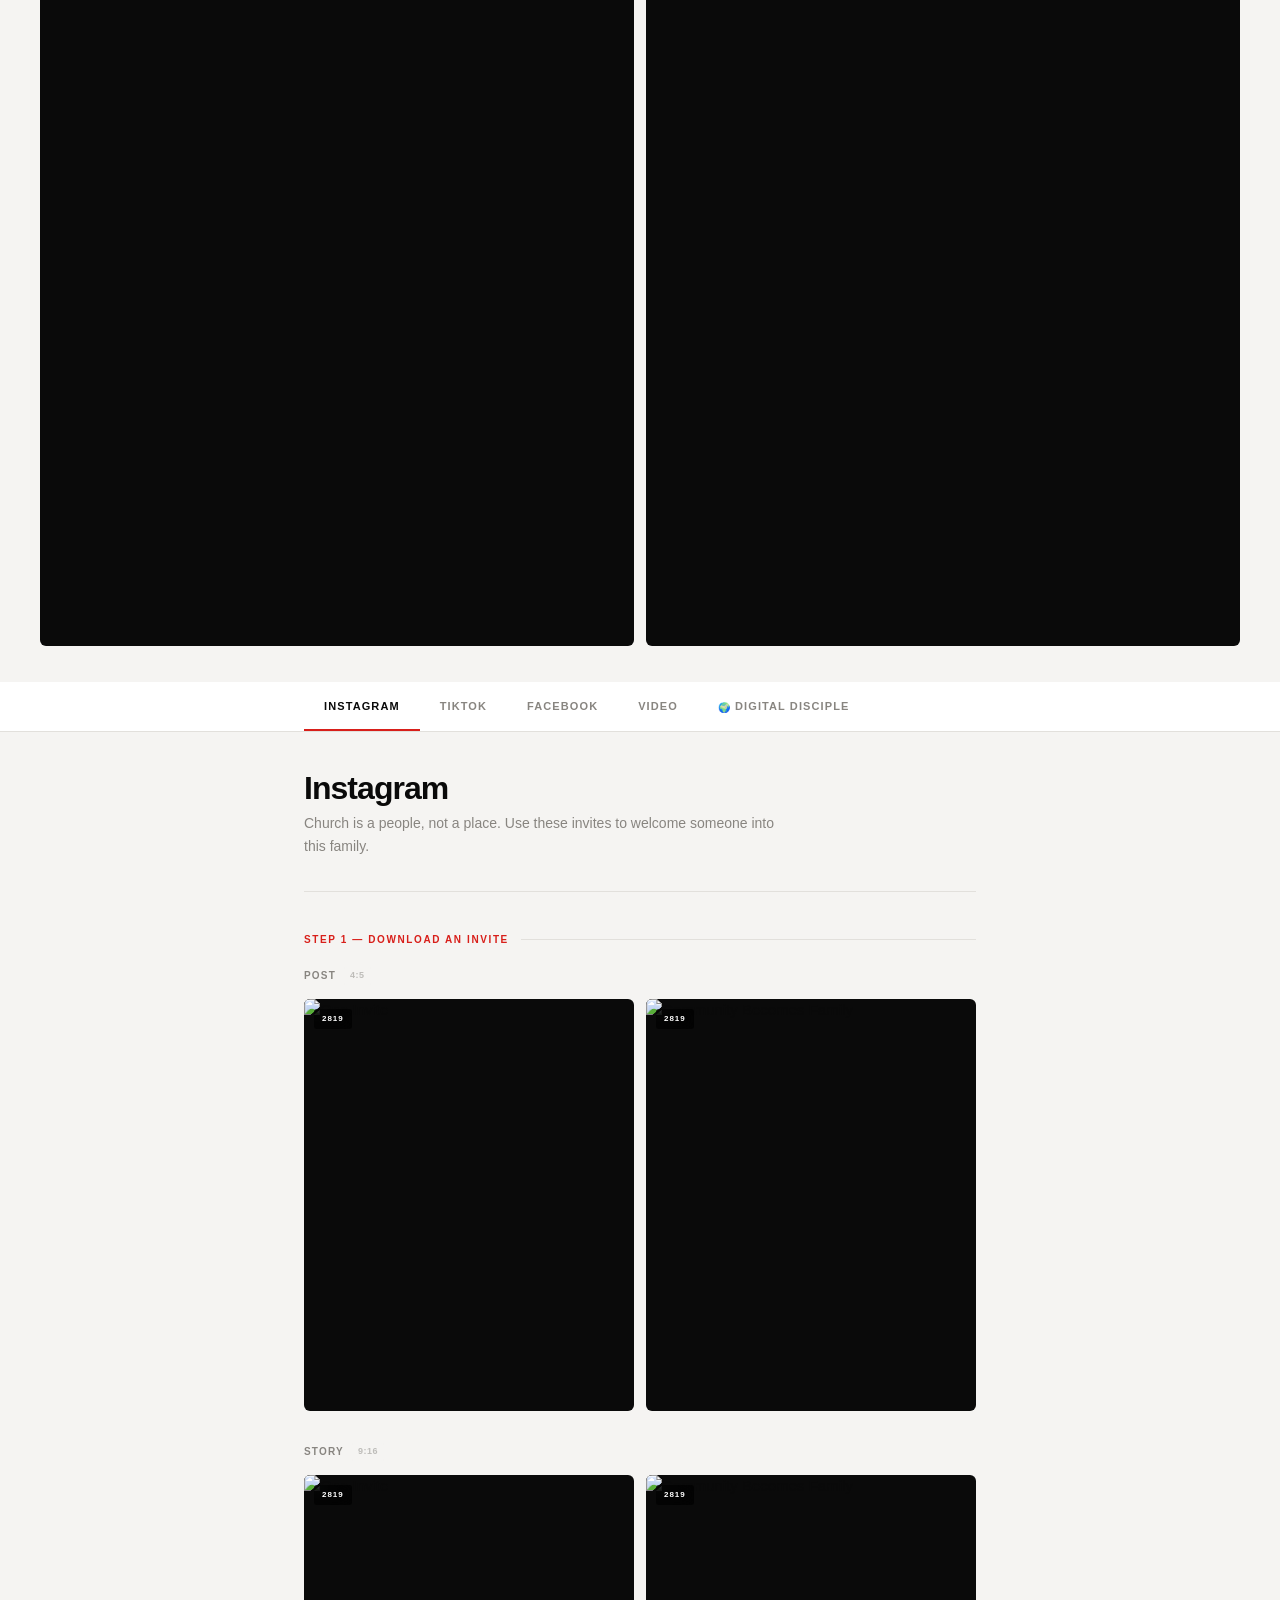
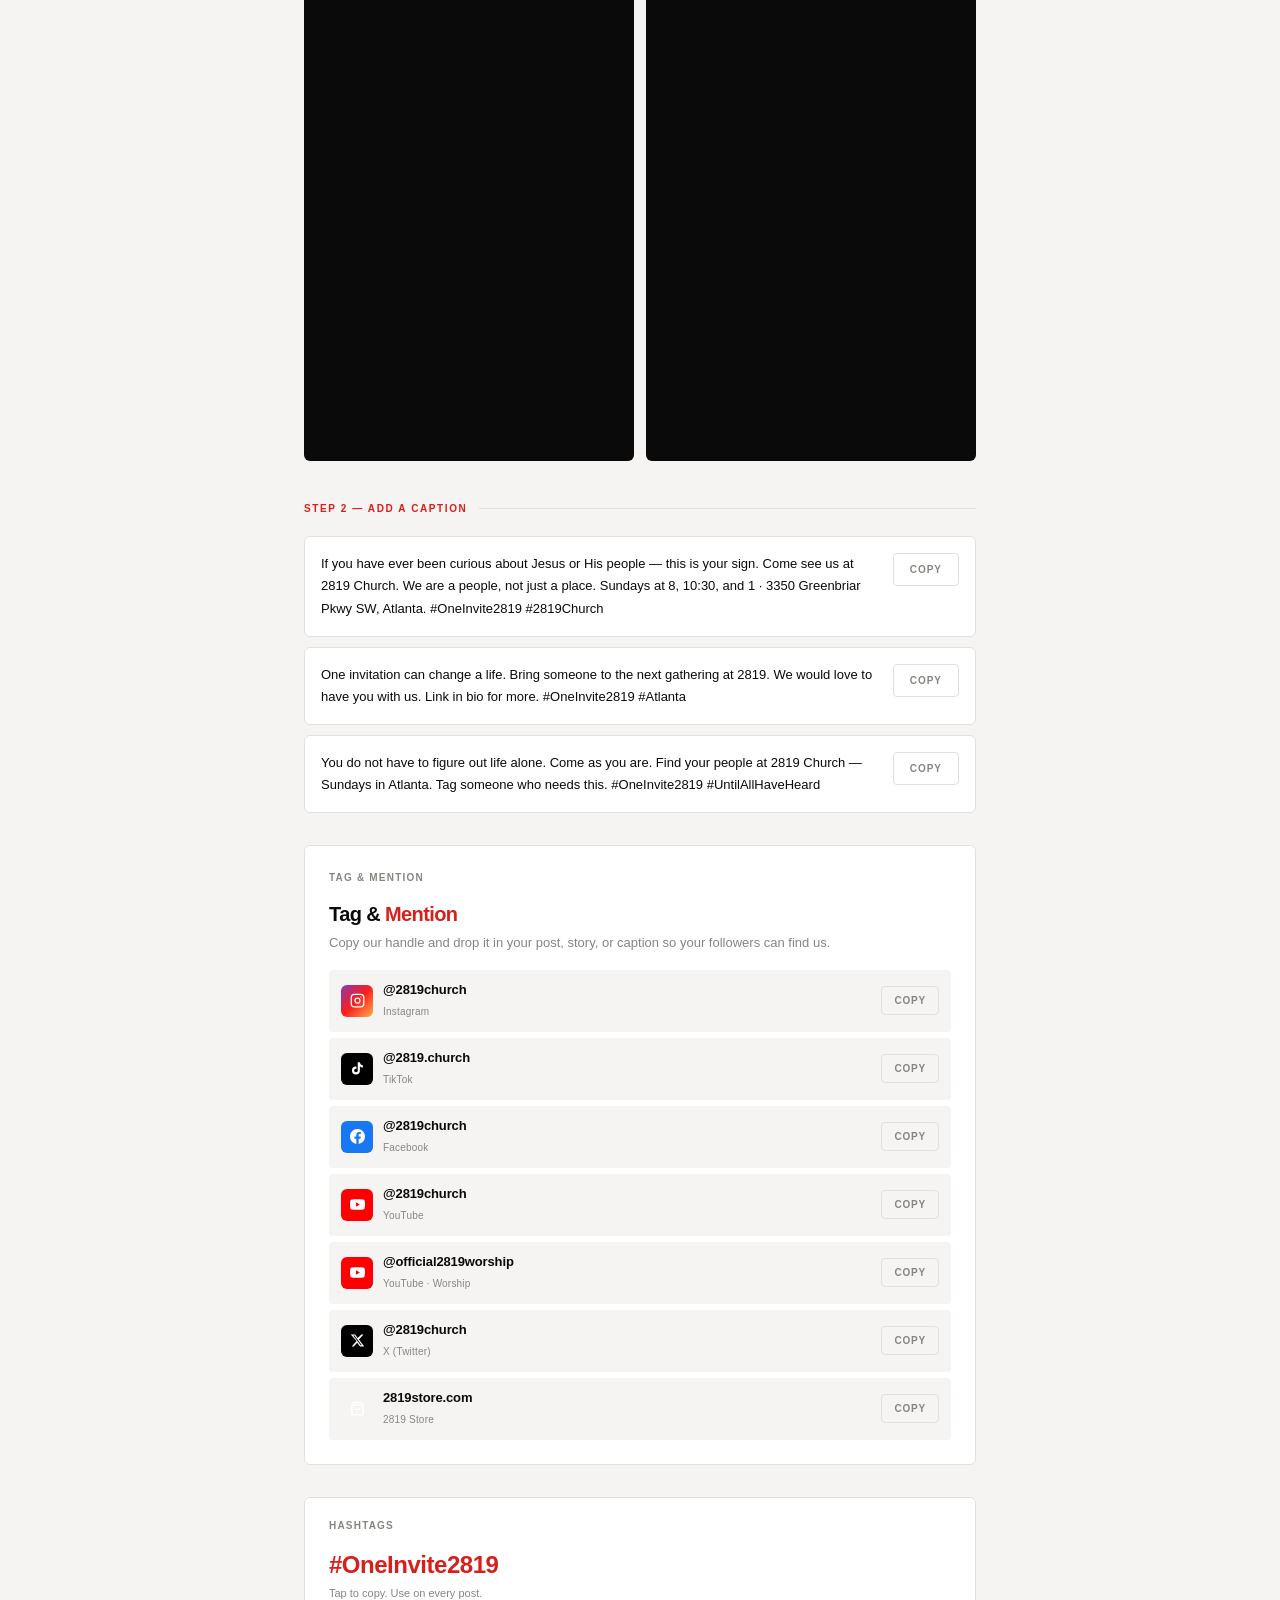
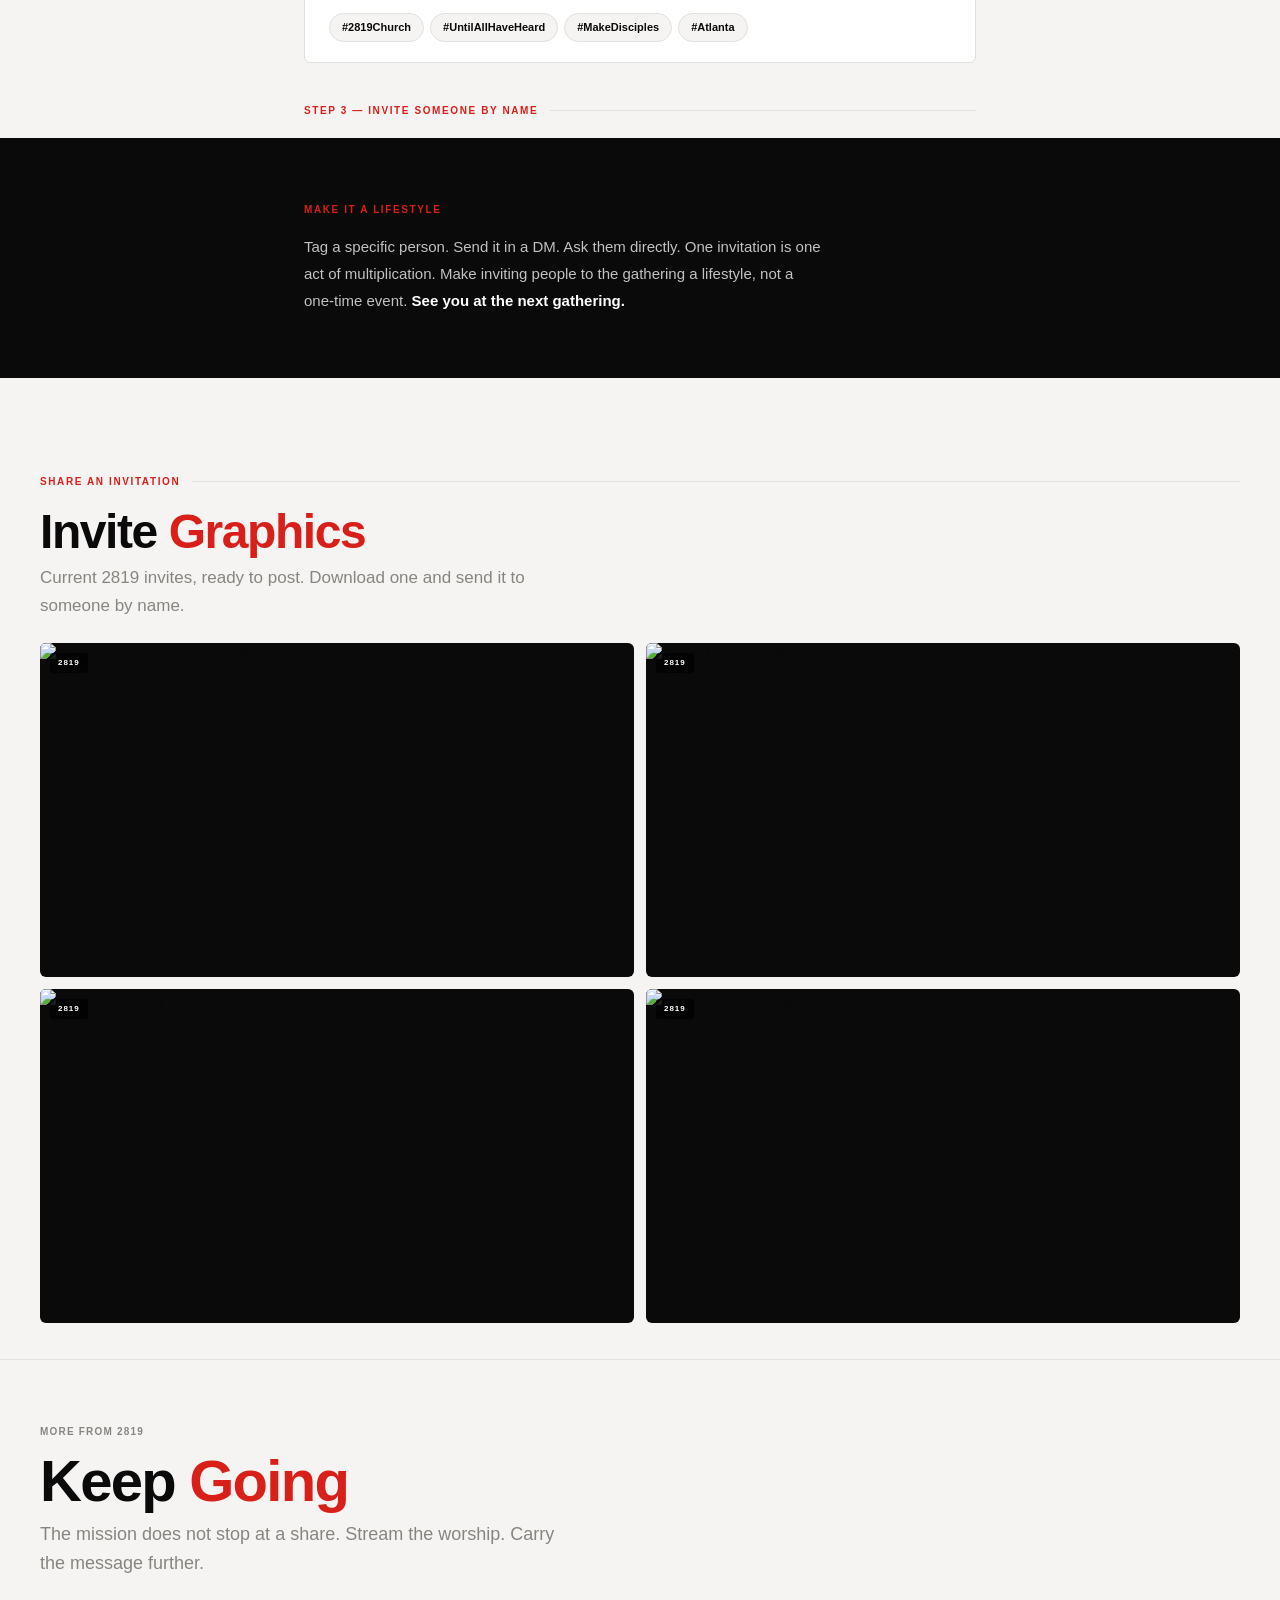
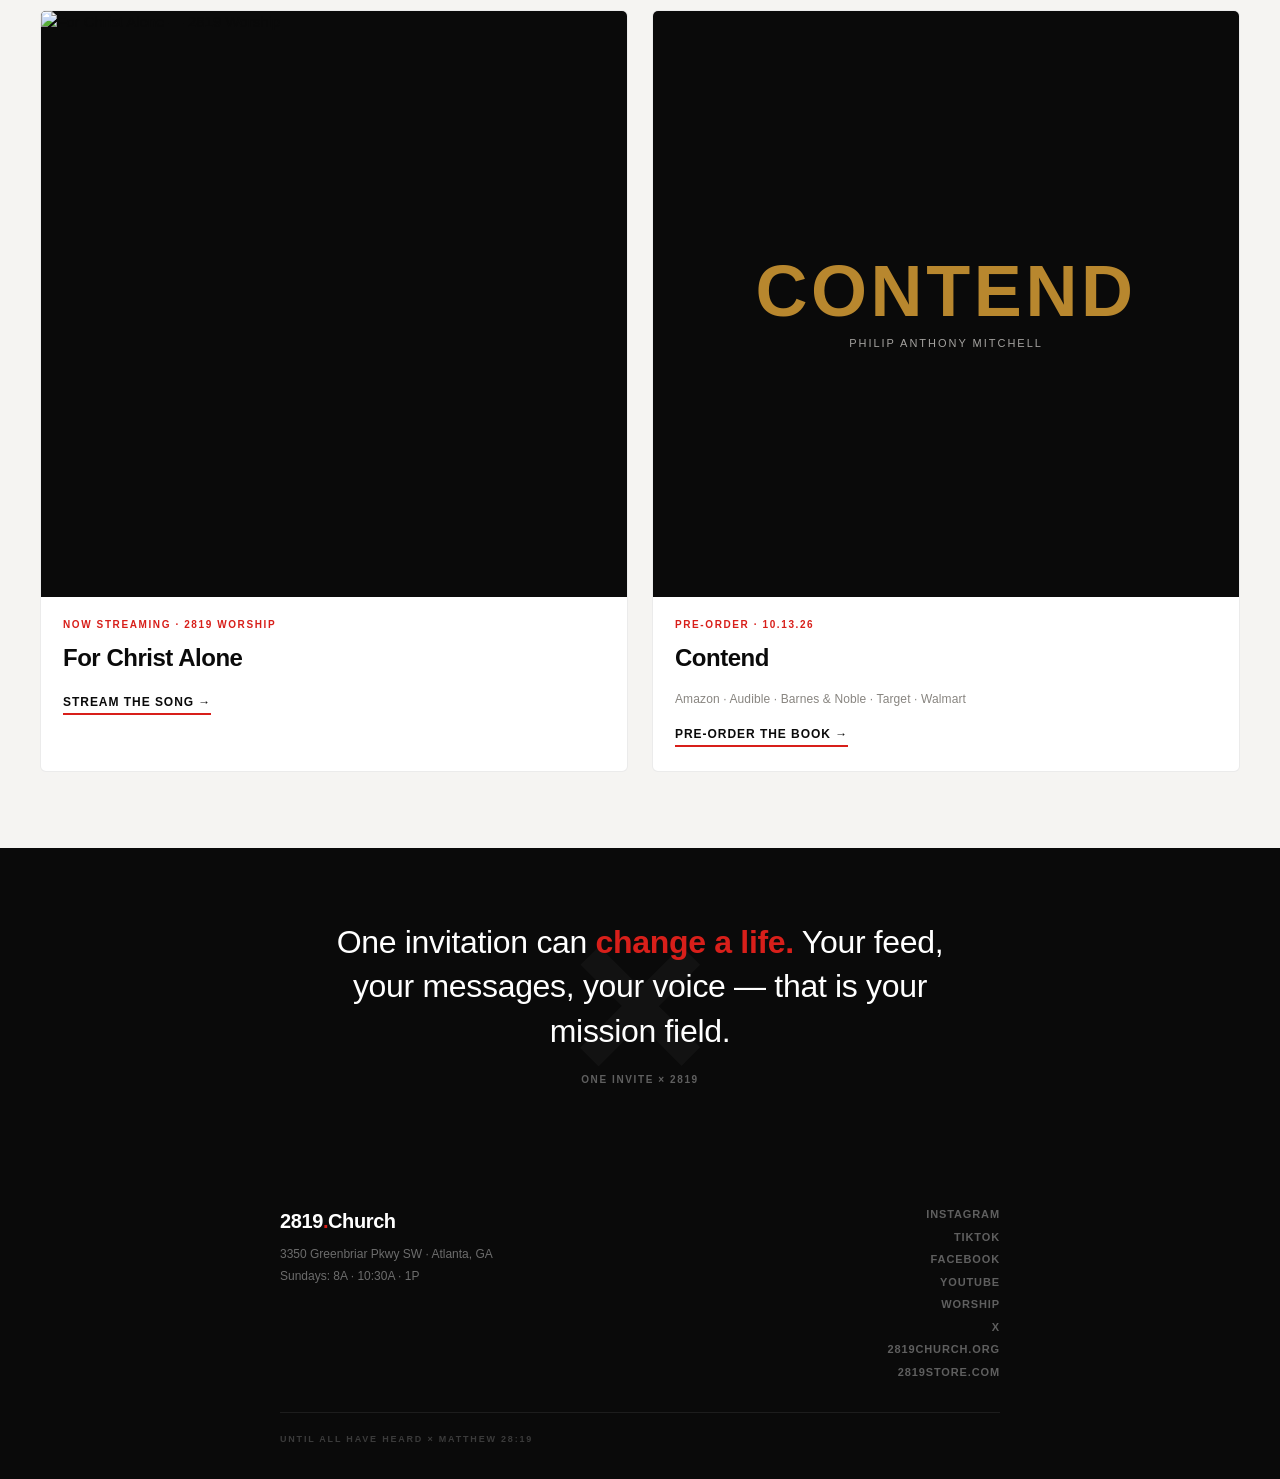
==== commit df143e91: "Hero: swap Fruit That Remains for the In Christ series poster The 4:5 poster is shown whole (object-" ====
--- a/index.html
+++ b/index.html
@@ -47,10 +47,8 @@
 
 <!-- HERO -->
 <section class="hero-fruit">
-  <picture>
-    <source media="(max-width:700px)" srcset="https://qtutkgyklxgcdmmivipp.supabase.co/storage/v1/object/public/multiply-assets/thumbnails/fruit-that-remains-square.jpg">
-    <img class="hero-fruit-img" src="https://qtutkgyklxgcdmmivipp.supabase.co/storage/v1/object/public/multiply-assets/thumbnails/fruit-that-remains-wide.jpg" alt="Fruit That Remains — I am the vine, you are the branches. John 15." loading="eager" fetchpriority="high">
-  </picture>
+  <img class="hero-fruit-bg" src="https://qtutkgyklxgcdmmivipp.supabase.co/storage/v1/object/public/multiply-assets/thumbnails/in-christ-hero-bg.jpg" alt="" aria-hidden="true">
+  <img class="hero-fruit-img" src="https://qtutkgyklxgcdmmivipp.supabase.co/storage/v1/object/public/multiply-assets/thumbnails/in-christ-4x5.jpg" alt="In Christ. Chosen. Redeemed. United. Formed. A study through Ephesians." width="1080" height="1350" loading="eager" fetchpriority="high">
   <div class="hero-fruit-grad"></div>
   <div class="hero-fruit-overlay">
     <p class="hero-fruit-eyebrow">2819 Church <span>·</span> Atlanta</p>
@@ -592,7 +590,7 @@
   if (!window.gsap || !window.ScrollTrigger) return;
   gsap.registerPlugin(ScrollTrigger);
 
-  // Hero — slow cinematic drift on the Fruit painting as you scroll past it
+  // Hero — slow cinematic drift on the series poster as you scroll past it
   gsap.to('.hero-fruit-img', {
     scale: 1.07, ease: 'none',
     scrollTrigger: { trigger: '.hero-fruit', start: 'top top', end: 'bottom top', scrub: true }
--- a/styles.css
+++ b/styles.css
@@ -196,13 +196,16 @@
 .hero-date { font-size: 11px; font-weight: 700; letter-spacing: 0.12em; text-transform: uppercase; color: var(--red); }
 .hero-loc { font-size: 11px; color: rgba(255,255,255,0.35); letter-spacing: 0.06em; text-transform: uppercase; font-weight: 500; margin-top: 2px; }
 
-/* ─── FRUIT THAT REMAINS HERO ──────────────────────────── */
+/* ─── SERIES HERO (In Christ) ──────────────────────────── */
 html { scroll-behavior: smooth; }
 .hero-fruit { position: relative; background: var(--black); overflow: hidden; line-height: 0; }
-.hero-fruit picture { display: block; width: 100%; }
-.hero-fruit-img { display: block; width: 100%; height: min(86vh, 780px); object-fit: cover; object-position: center 42%; }
-.hero-fruit-grad { position: absolute; inset: 0; pointer-events: none;
-  background: linear-gradient(to bottom, rgba(10,10,10,0.5) 0%, rgba(10,10,10,0) 20%, rgba(10,10,10,0) 58%, rgba(10,10,10,0.88) 100%); }
+/* The series art is a 4:5 poster with type near its edges, so it is shown whole
+   (contain) over a pre-blurred copy of itself instead of being cropped to fill. */
+.hero-fruit-bg { position: absolute; inset: 0; width: 100%; height: 100%; object-fit: cover; }
+.hero-fruit-img { position: relative; z-index: 1; display: block; margin: 0 auto; width: auto; max-width: 100%;
+  height: min(86vh, 780px); object-fit: contain; box-shadow: 0 30px 80px rgba(0,0,0,0.45); }
+.hero-fruit-grad { position: absolute; inset: 0; z-index: 1; pointer-events: none;
+  background: linear-gradient(to bottom, rgba(10,10,10,0) 0%, rgba(10,10,10,0) 82%, rgba(10,10,10,0.6) 100%); }
 .hero-fruit-overlay { position: absolute; left: 50%; transform: translateX(-50%); bottom: 0; z-index: 2;
   width: 100%; max-width: 1200px; box-sizing: border-box;
   display: flex; justify-content: space-between; align-items: center; gap: 16px;
@@ -216,10 +219,11 @@
 .hero-fruit-cta span { transition: transform 220ms var(--ease-out); }
 .hero-fruit-cta:hover span { transform: translateY(3px); }
 @media (max-width: 700px) {
-  /* square container matches the square art exactly → no edge cropping of the title */
-  .hero-fruit-img { height: 100vw; object-position: center; }
-  .hero-fruit-grad { background: linear-gradient(to bottom, rgba(10,10,10,0.4) 0%, rgba(10,10,10,0) 18%, rgba(10,10,10,0) 62%, rgba(10,10,10,0.82) 100%); }
-  .hero-fruit-overlay { flex-direction: column; align-items: stretch; text-align: center; gap: 12px; padding: 18px 20px; }
+  /* poster fills the width at its own 4:5 ratio; the CTA sits below it so it never covers the art's bottom line */
+  .hero-fruit-img { width: 100%; height: auto; aspect-ratio: 4 / 5; box-shadow: none; }
+  .hero-fruit-grad, .hero-fruit-bg { display: none; }
+  .hero-fruit-overlay { position: relative; left: auto; transform: none; z-index: 2;
+    flex-direction: column; align-items: stretch; text-align: center; gap: 12px; padding: 18px 20px; background: var(--black); }
   .hero-fruit-cta { justify-content: center; }
 }
 
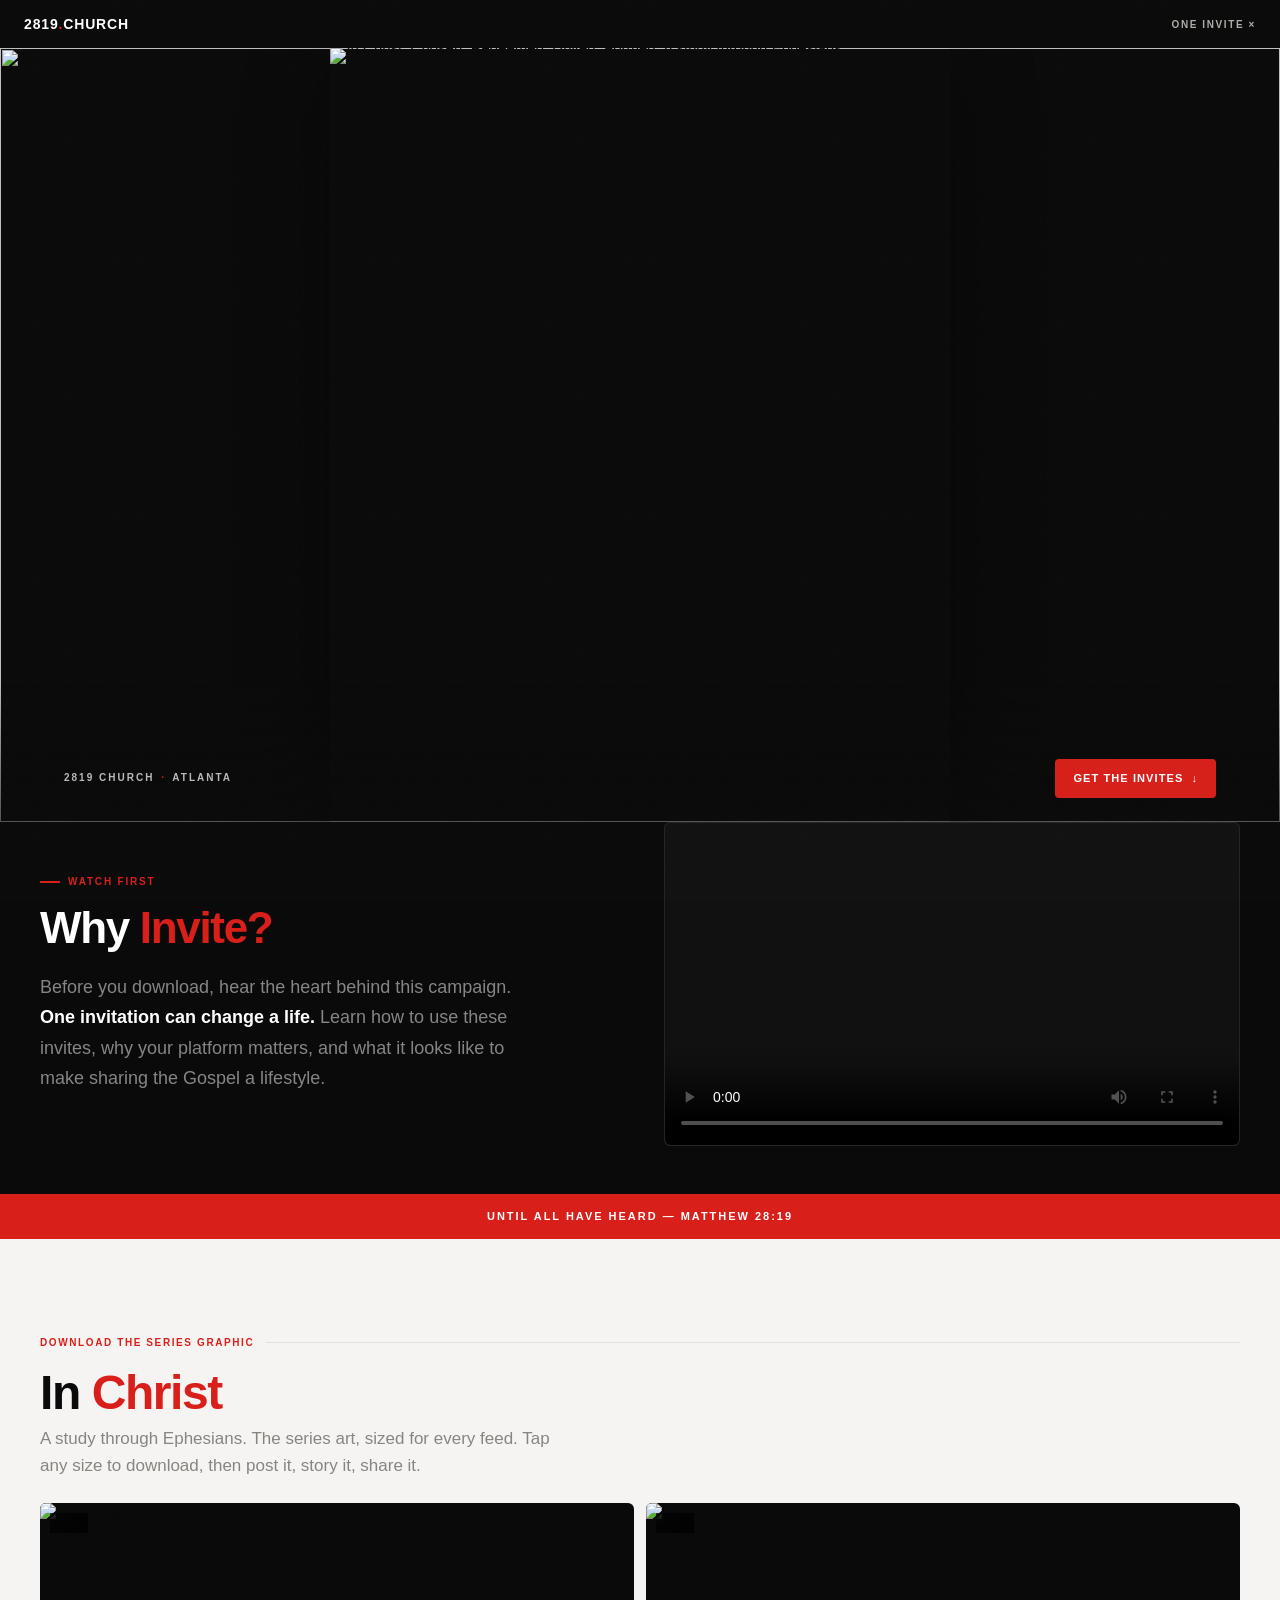
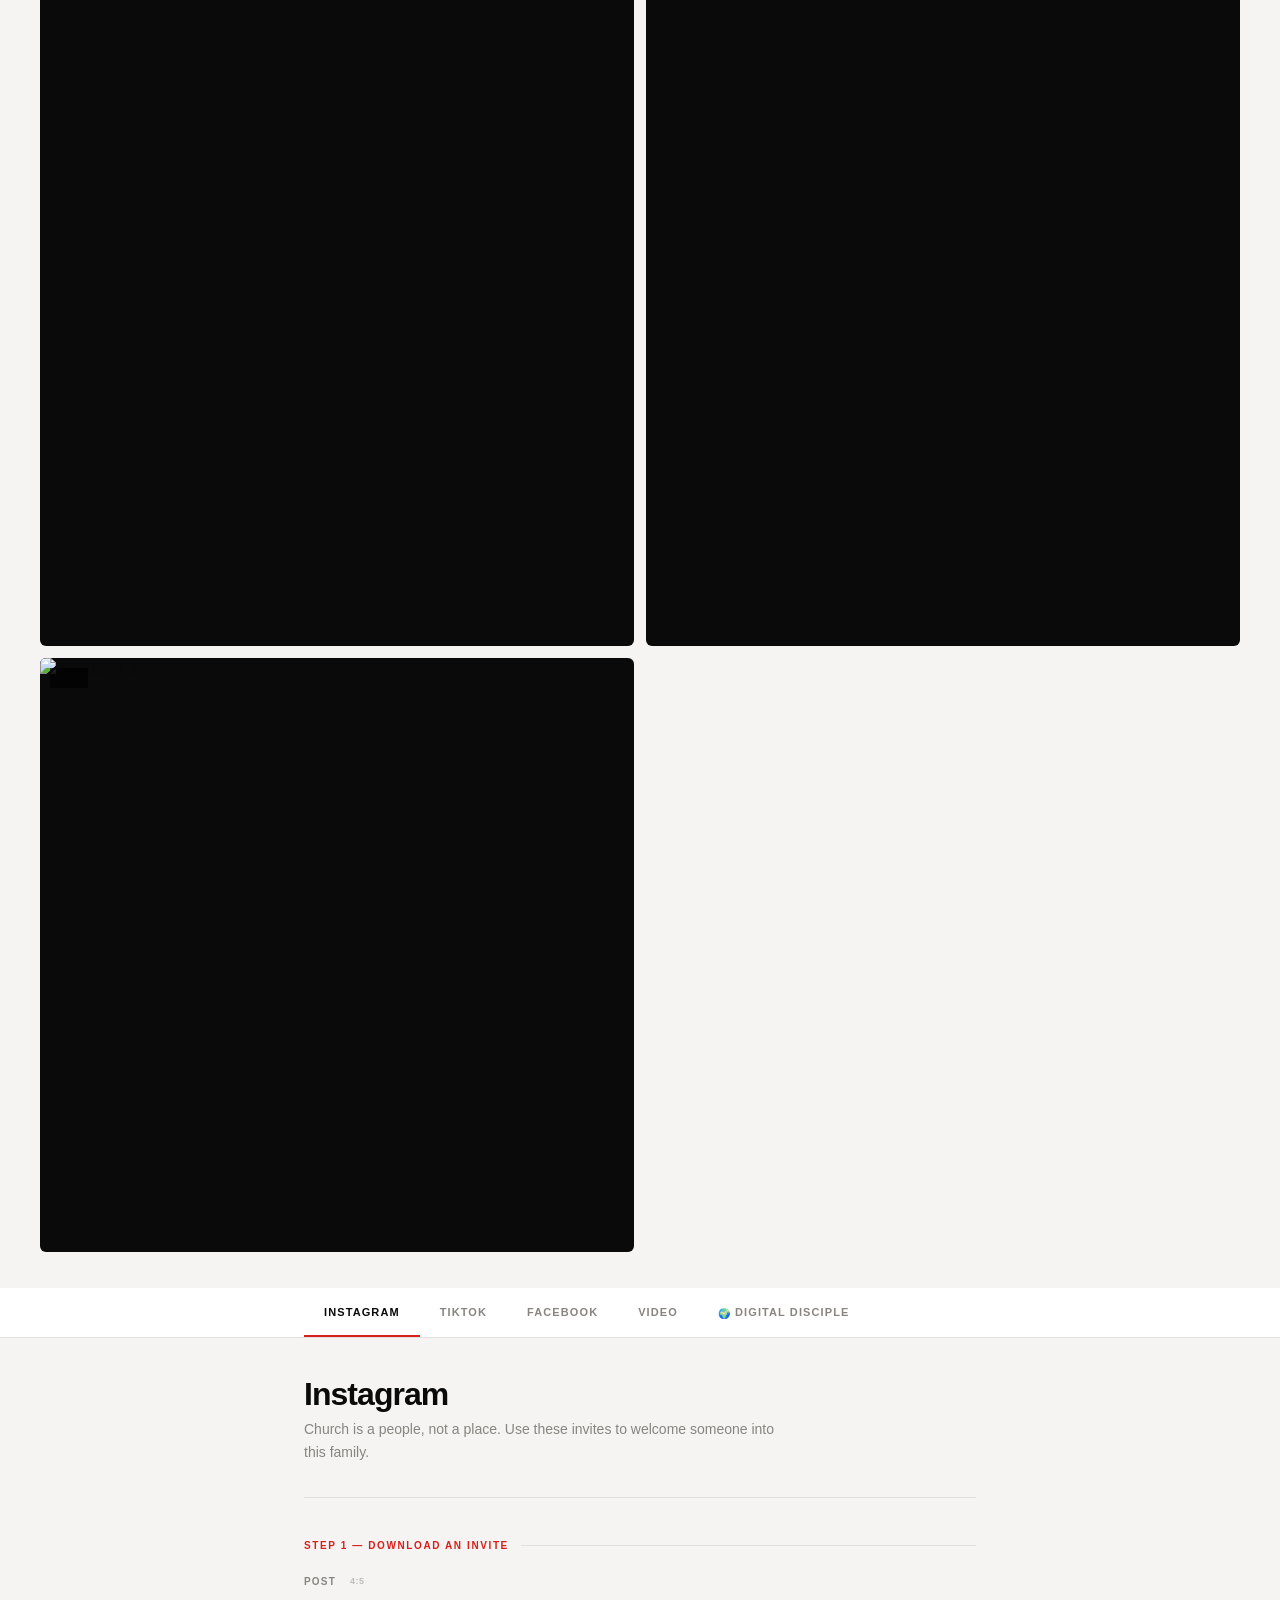
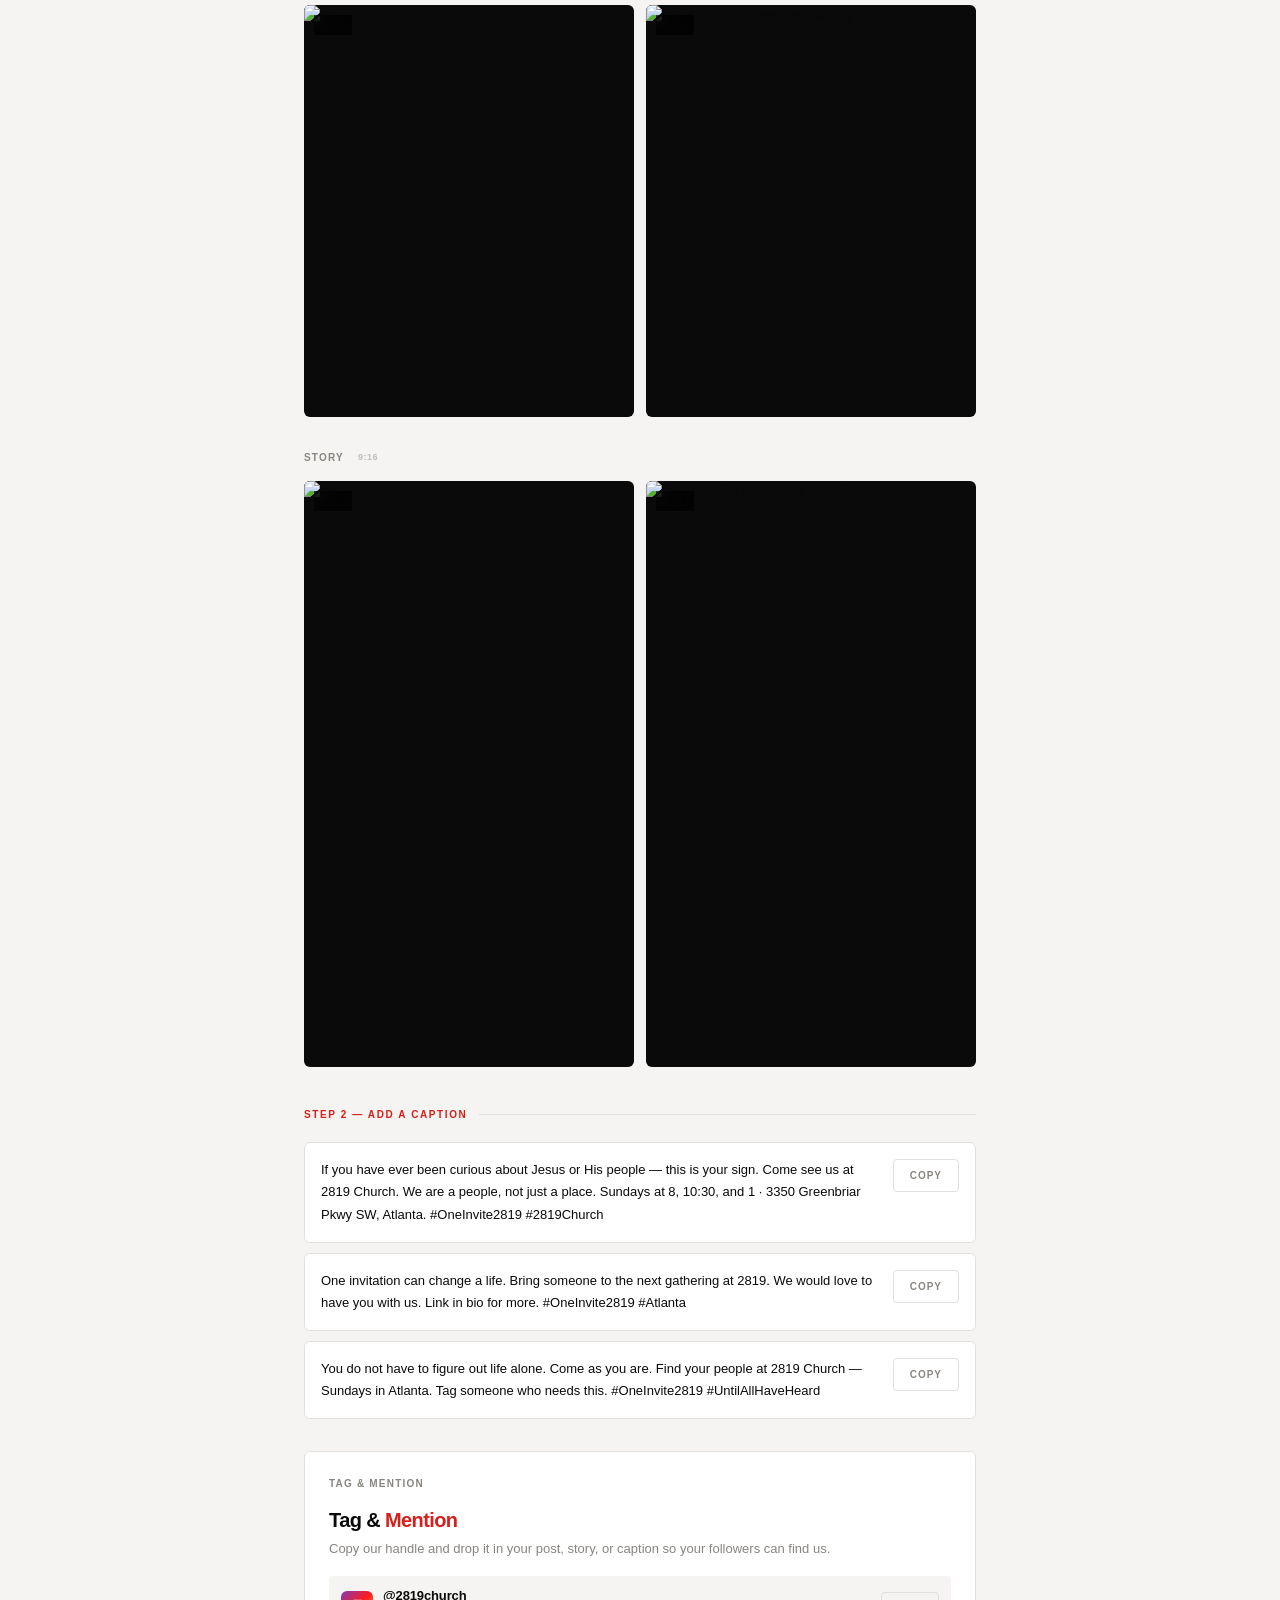
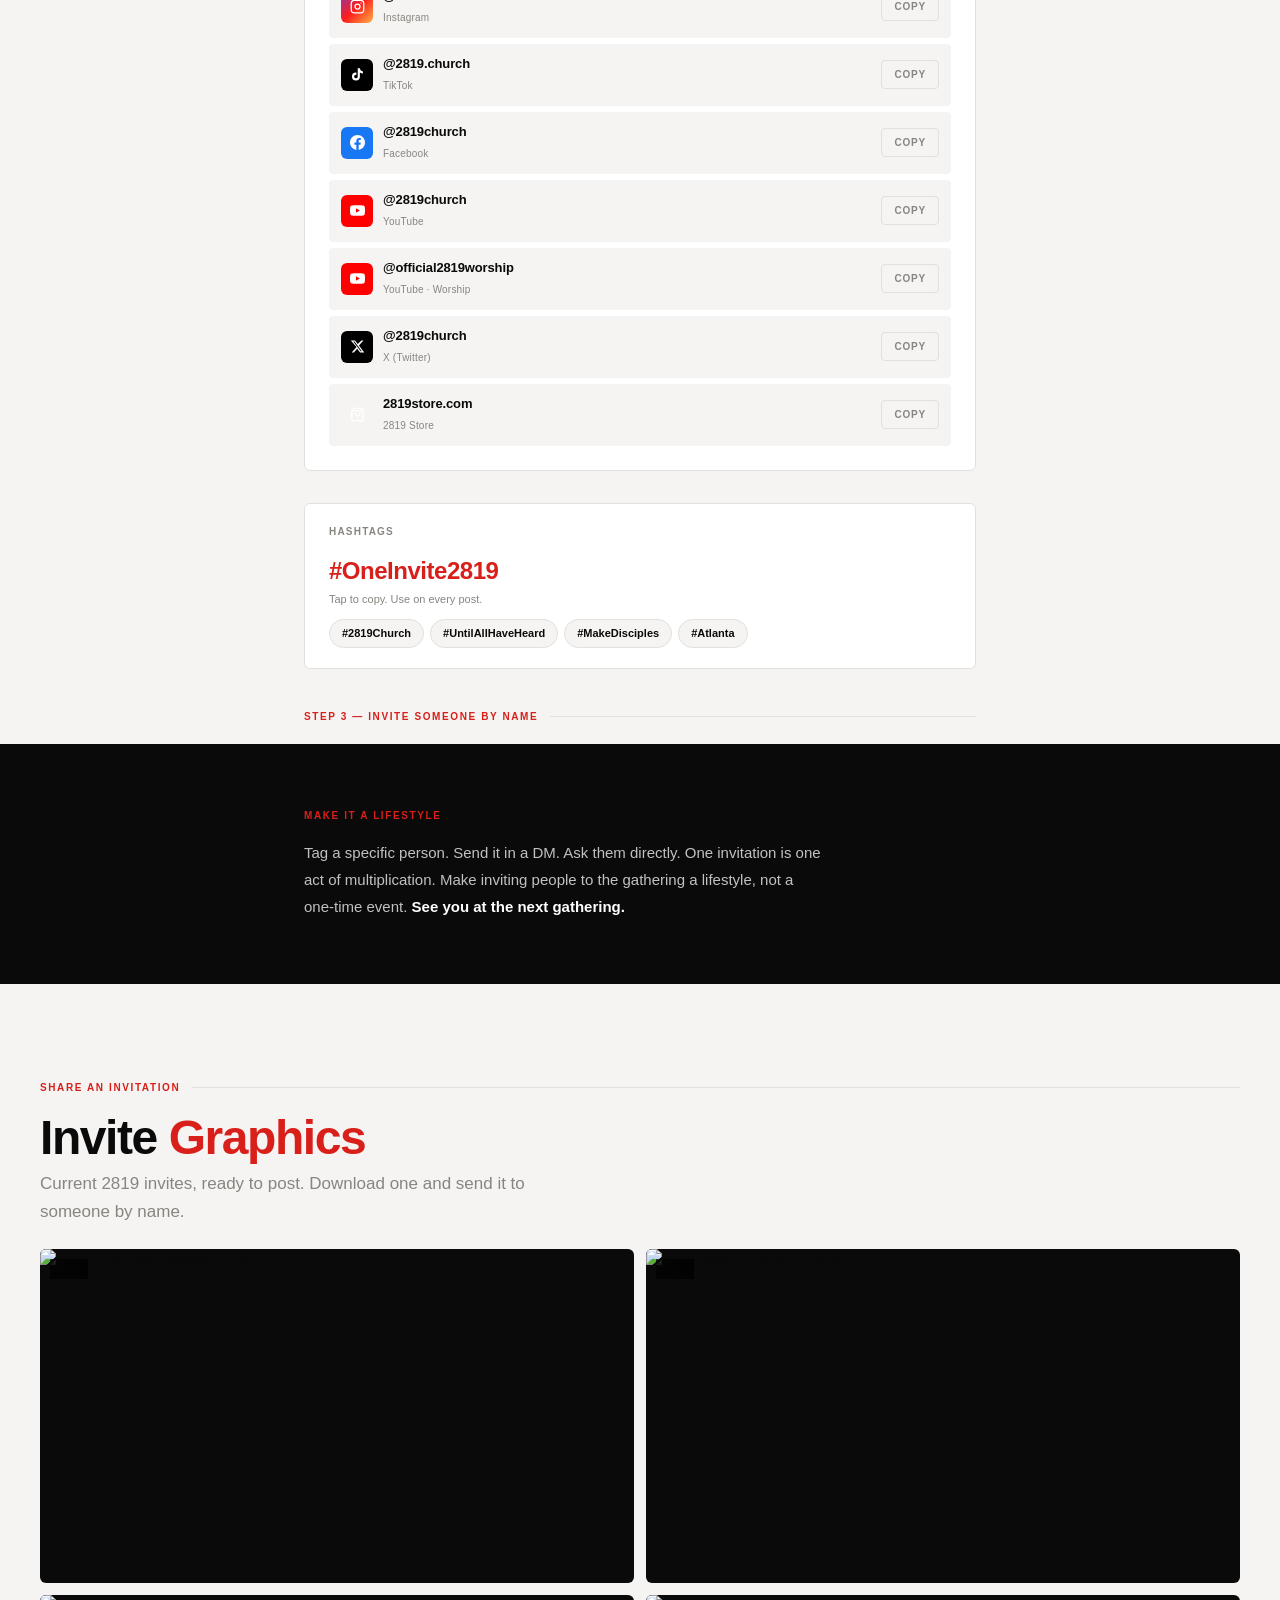
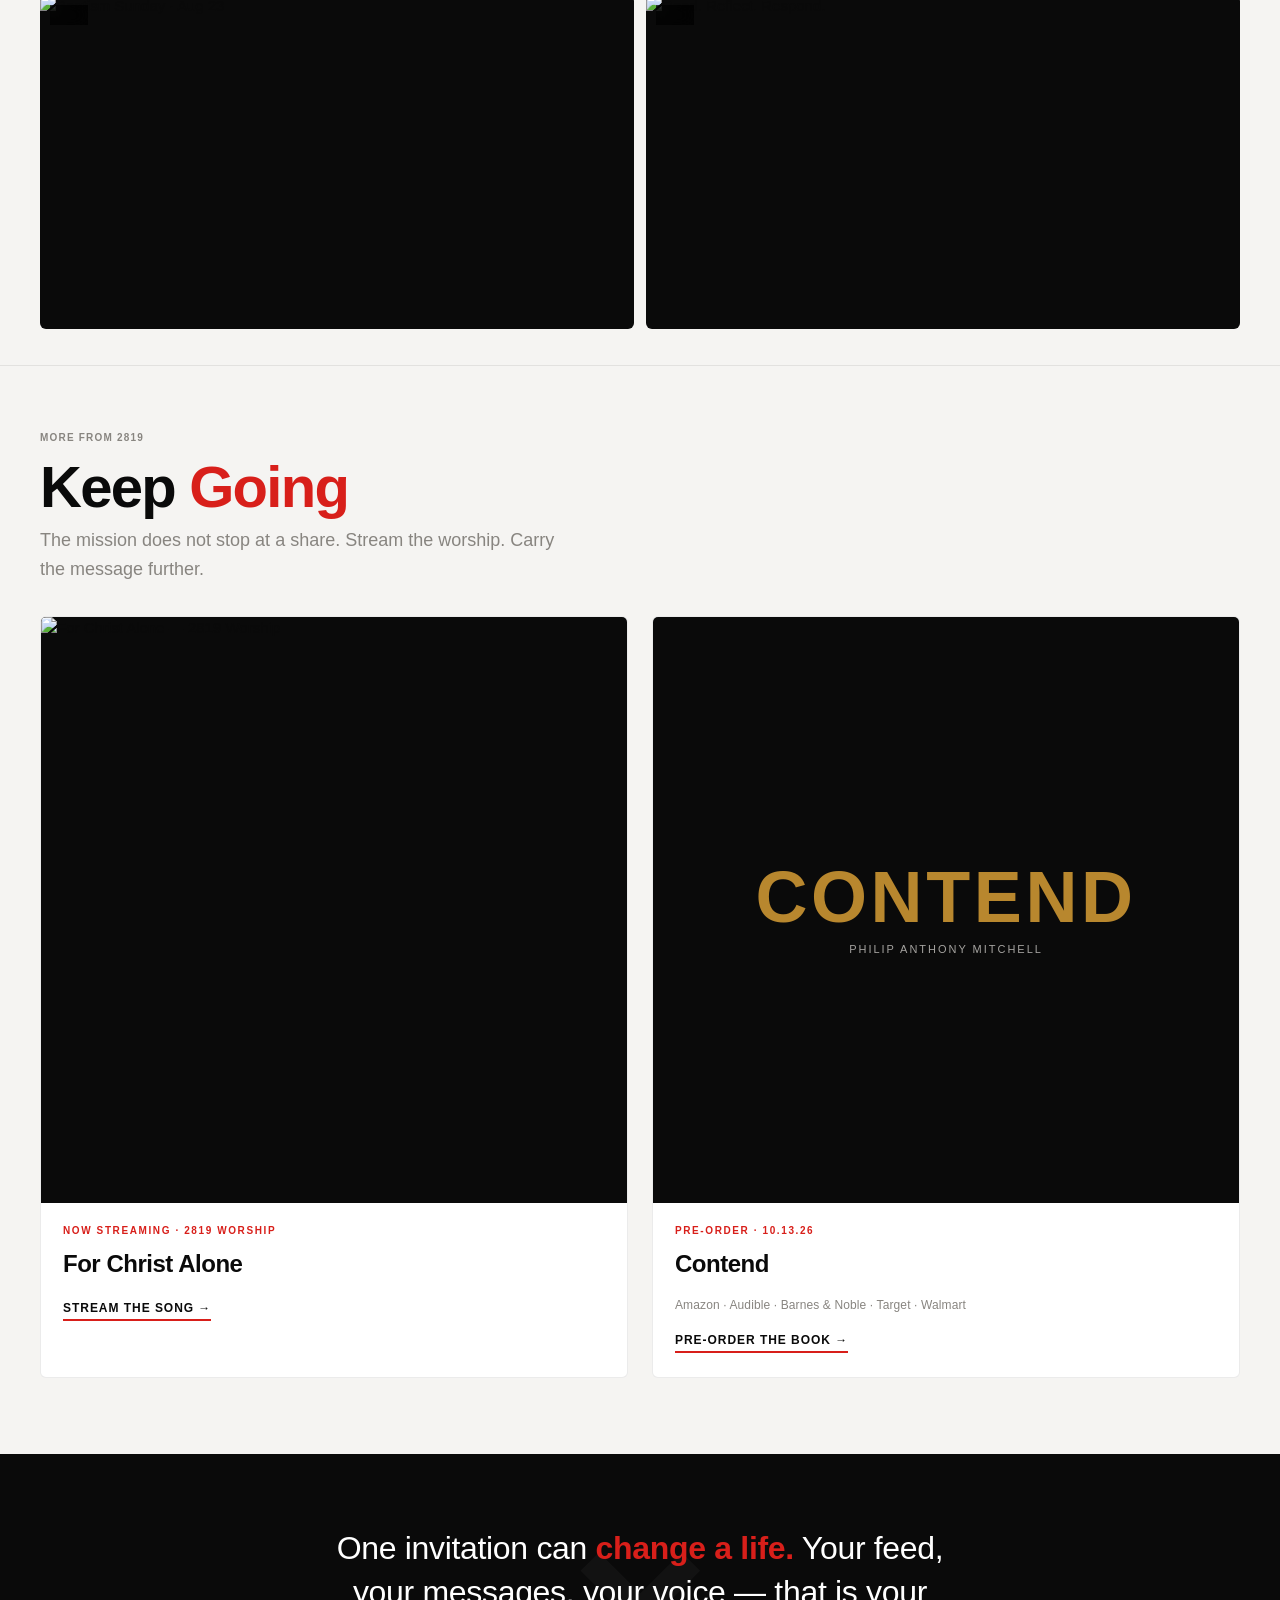
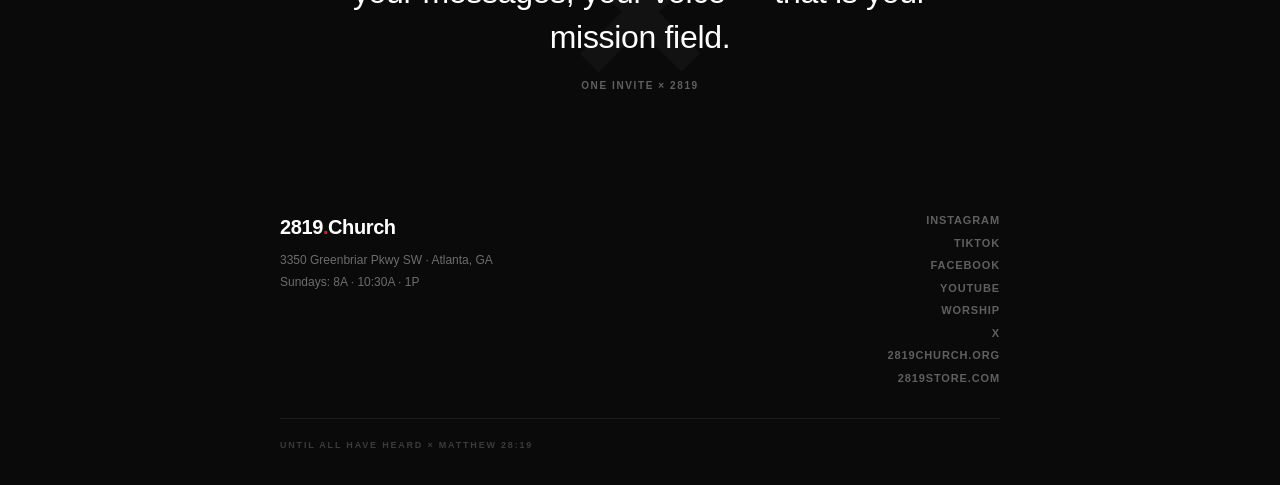
==== commit 7cca5f20: "Series Graphic: swap Fruit That Remains for In Christ downloads Three sizes from the 4:5 poster: the" ====
--- a/index.html
+++ b/index.html
@@ -9,7 +9,7 @@
 <!-- SEO -->
 <title>One Invite Can Change a Life · 2819 Church</title>
 <meta name="description" content="Download 2819 invite graphics, post with purpose, and invite someone by name. 2819 Church · Atlanta, GA. We exist to spread the Gospel and multiply disciples.">
-<meta name="keywords" content="2819 Church, One Invite Can Change a Life, Atlanta Church, share campaign, make disciples, invite, Fruit That Remains">
+<meta name="keywords" content="2819 Church, One Invite Can Change a Life, Atlanta Church, share campaign, make disciples, invite, In Christ, Ephesians">
 <meta name="author" content="2819 Church">
 <link rel="canonical" href="https://oneinvitecanchangealife.com/">
 
@@ -79,8 +79,8 @@
 <section class="series-graphic" id="kit">
   <div class="series-inner">
     <div class="step-label">Download the Series Graphic</div>
-    <h2 class="series-title">Fruit That <em>Remains</em></h2>
-    <p class="series-sub">The series art, sized for every feed. Tap any size to download — then post it, story it, share it.</p>
+    <h2 class="series-title">In <em>Christ</em></h2>
+    <p class="series-sub">A study through Ephesians. The series art, sized for every feed. Tap any size to download, then post it, story it, share it.</p>
     <div class="asset-grid" id="grid-fruit-graphic"></div>
   </div>
 </section>
--- a/styles.css
+++ b/styles.css
@@ -452,13 +452,13 @@
   .asset-grid:has(.thumb.lnd) { grid-template-columns: 1fr; }
 }
 
-/* ─── SERIES GRAPHIC (Fruit That Remains downloads) ────── */
+/* ─── SERIES GRAPHIC (current series downloads) ────────── */
 .series-graphic { background: var(--cream); padding: 56px 24px 4px; }
 .series-inner { max-width: 1200px; margin: 0 auto; }
 .series-title { font-size: clamp(30px, 5vw, 48px); font-weight: 900; letter-spacing: -0.03em; line-height: 0.95; color: var(--black); margin: 8px 0 10px; }
 .series-title em { font-style: normal; color: var(--red); }
 .series-sub { font-size: clamp(14px, 1.6vw, 17px); color: var(--muted); max-width: 540px; line-height: 1.6; margin-bottom: 24px; }
-/* Tame tall 9:16 previews in the Fruit download grid so cards sit proportionately
+/* Tame tall 9:16 previews in the series download grid so cards sit proportionately
    next to the square (preview box only — the downloaded file stays full 9:16). */
 .series-graphic .thumb.vrt { aspect-ratio: 4 / 5; }
 
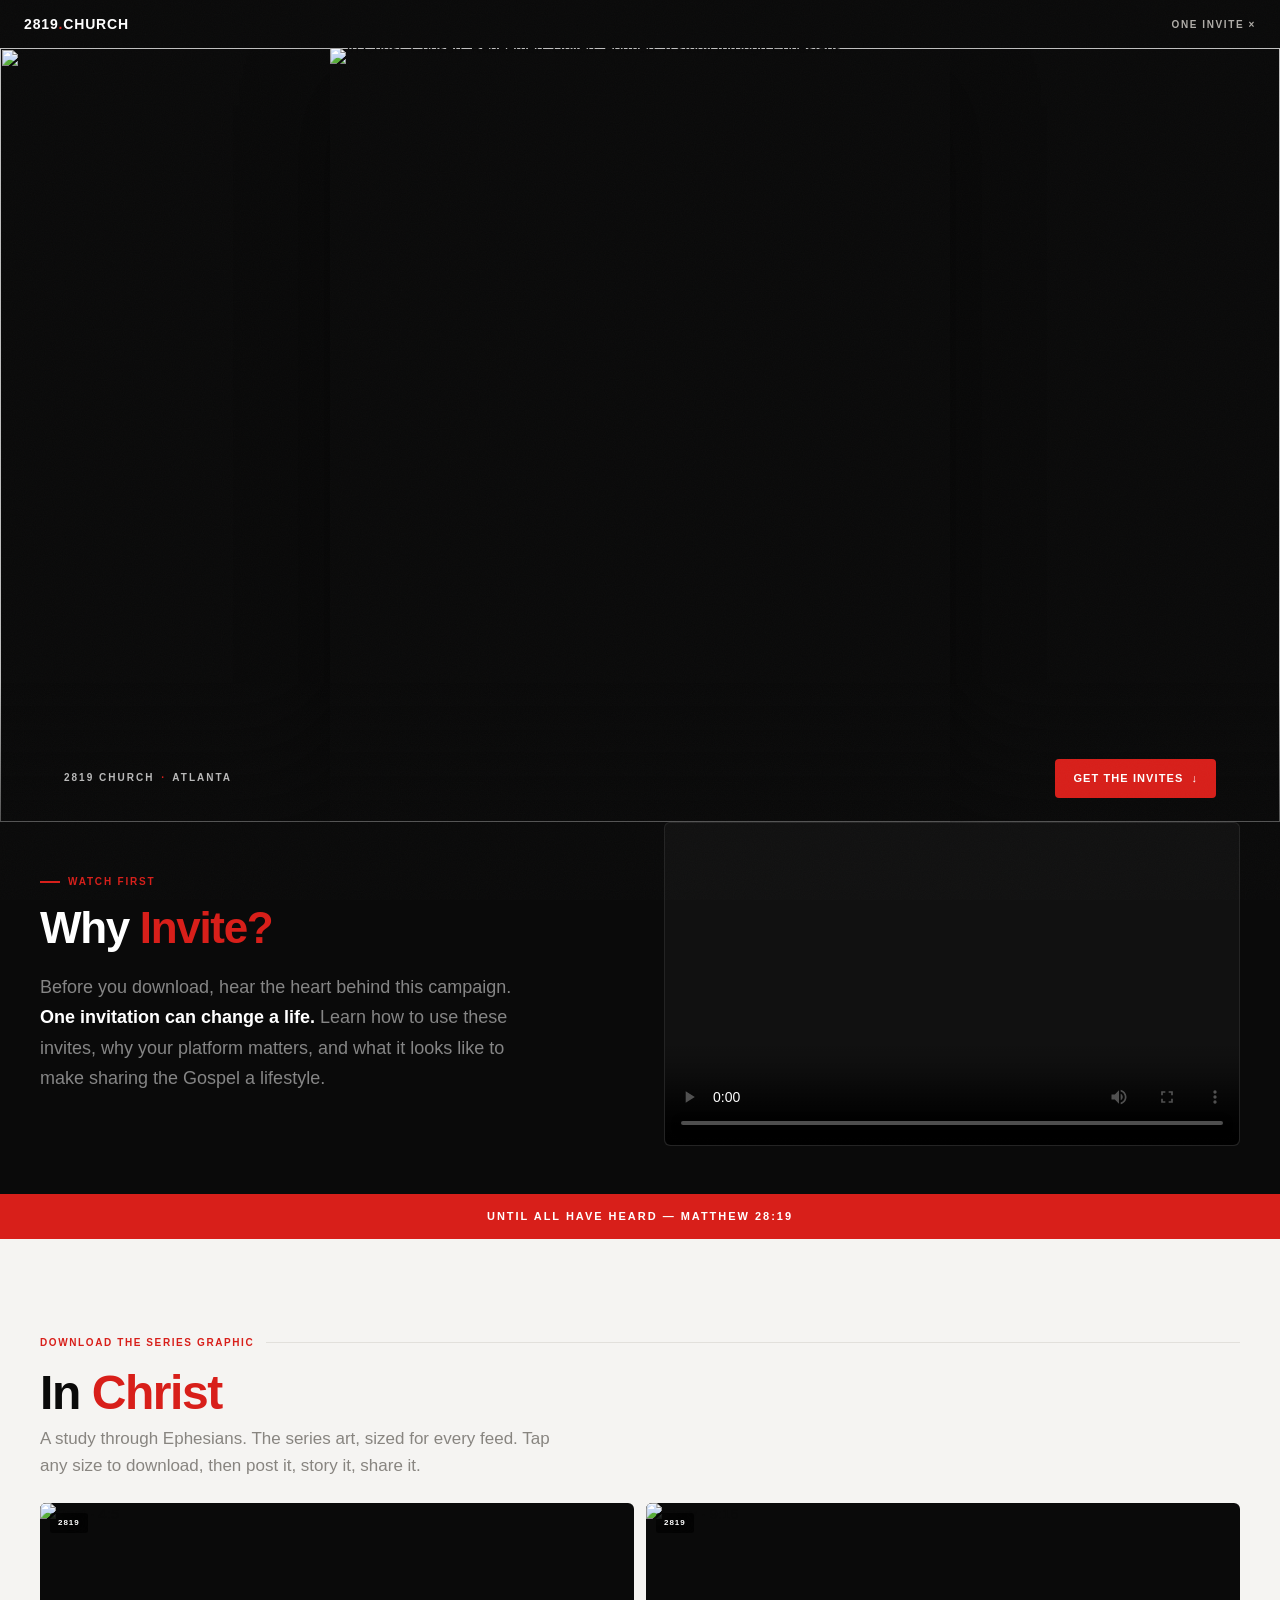
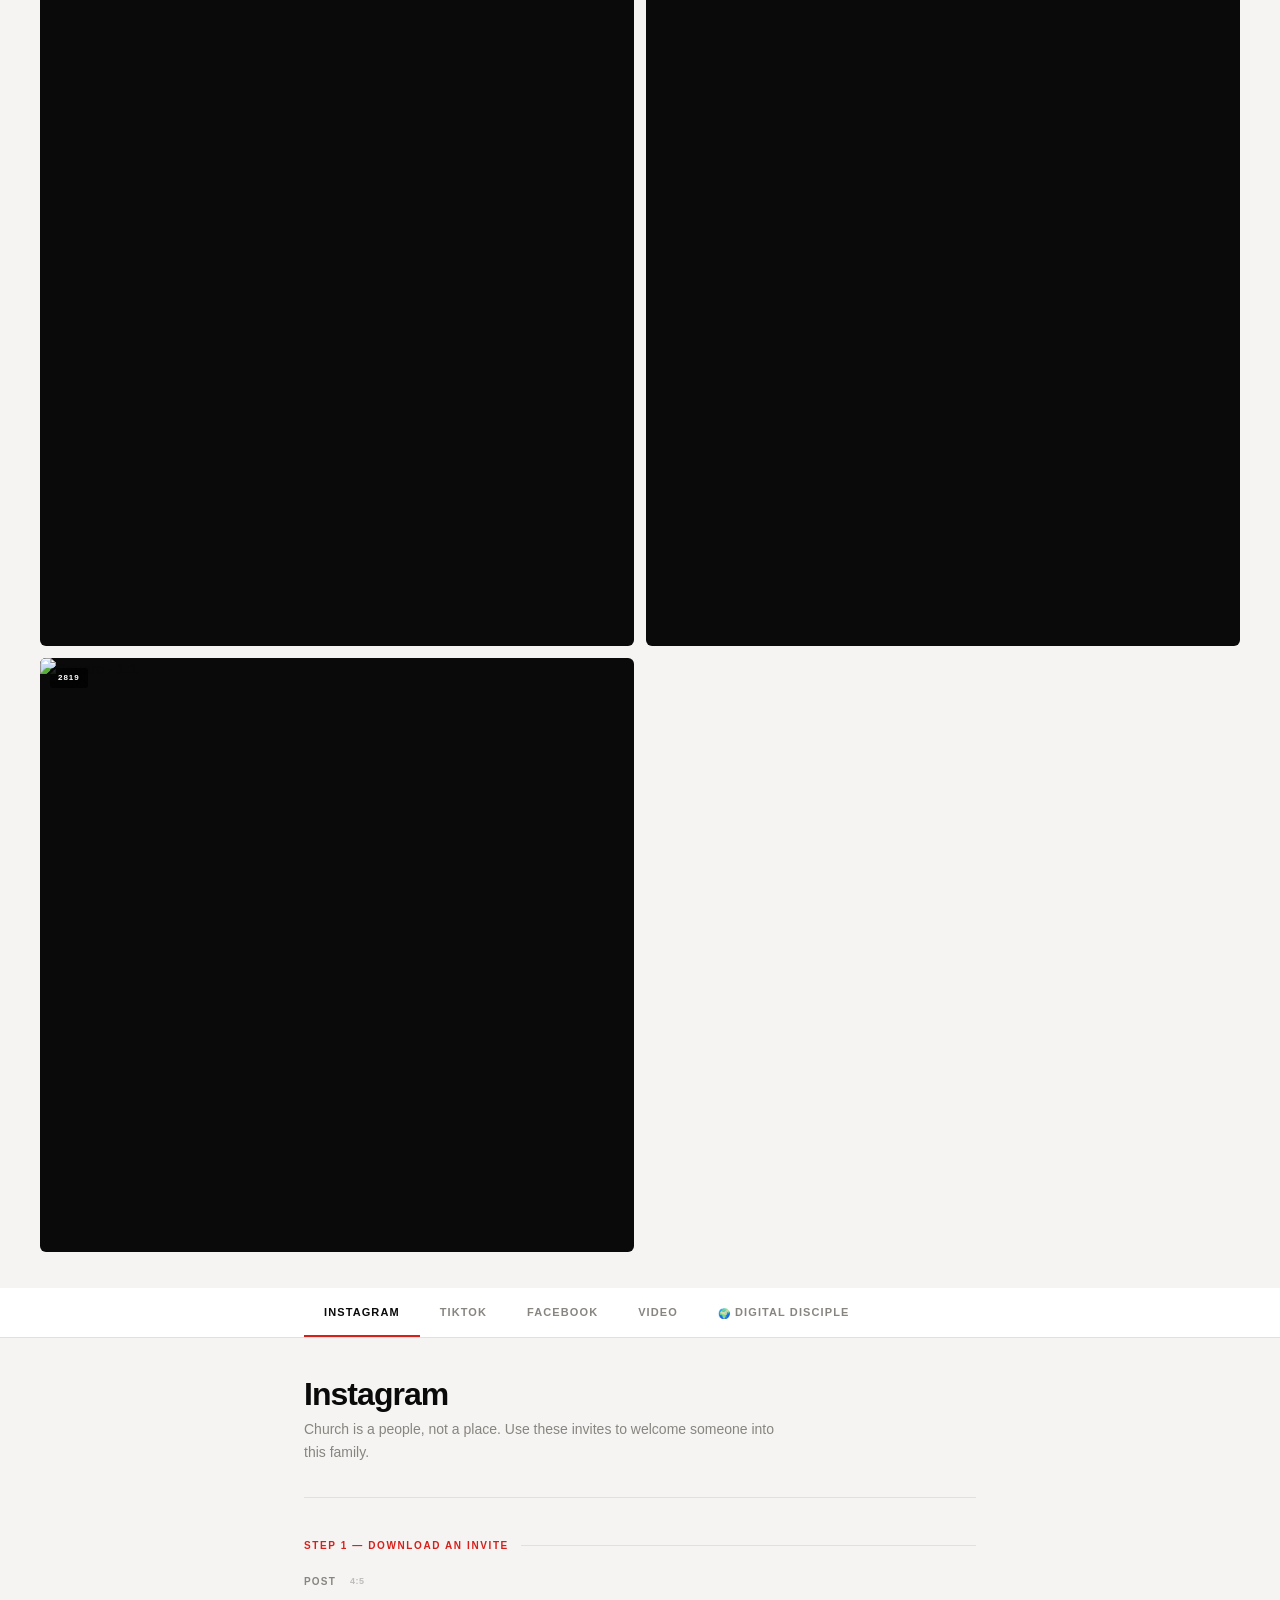
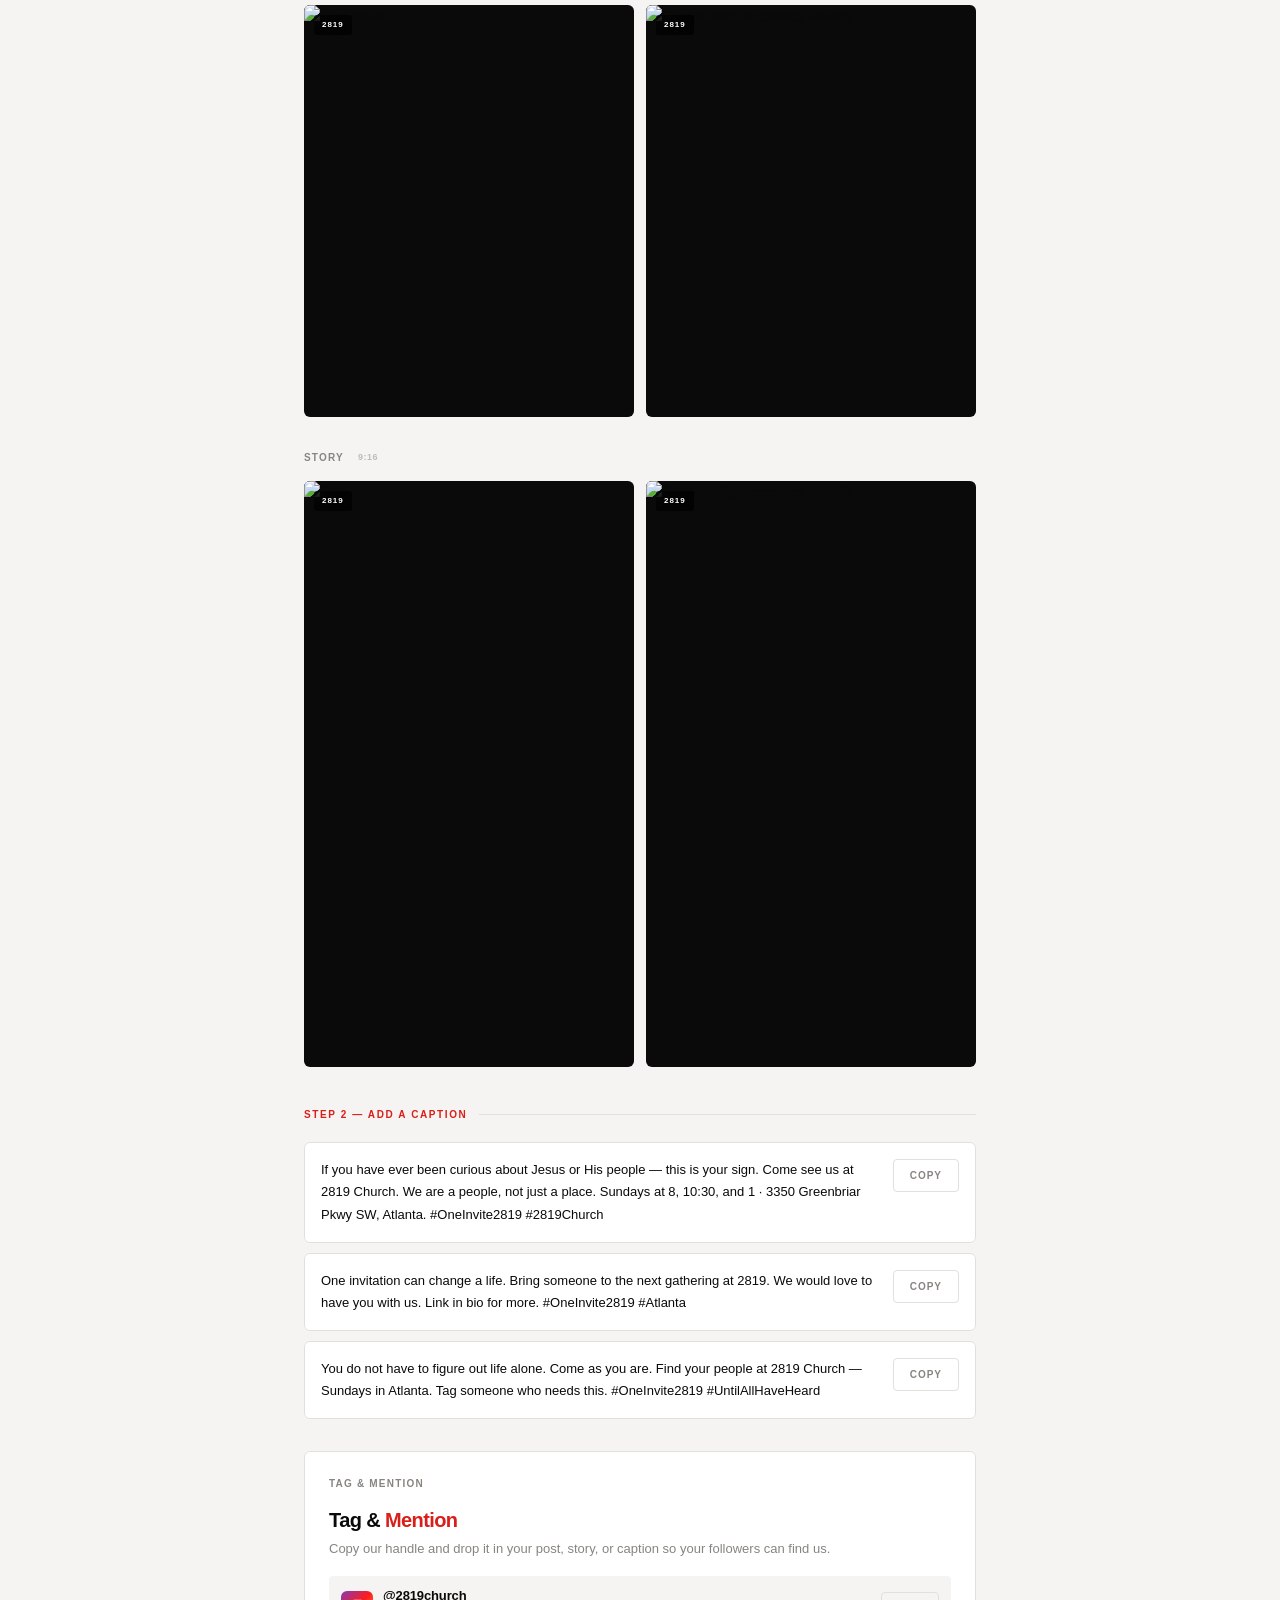
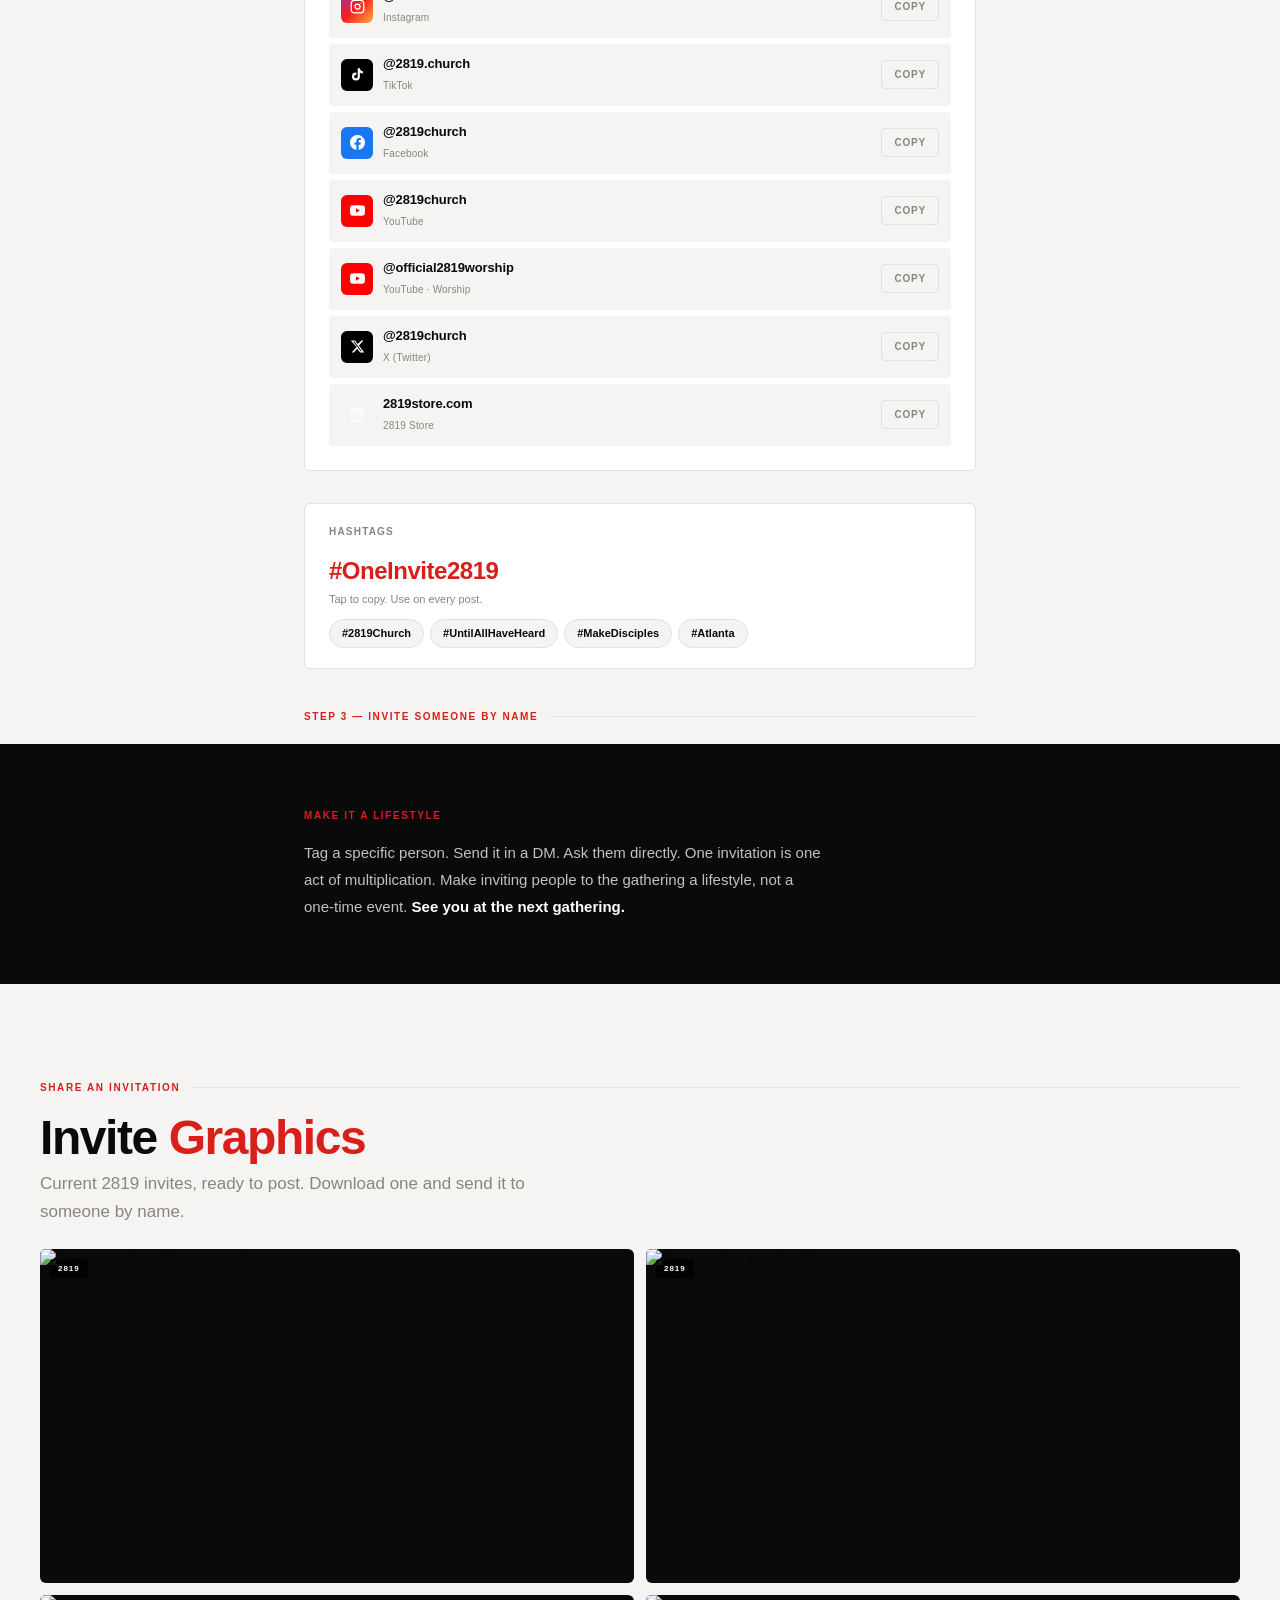
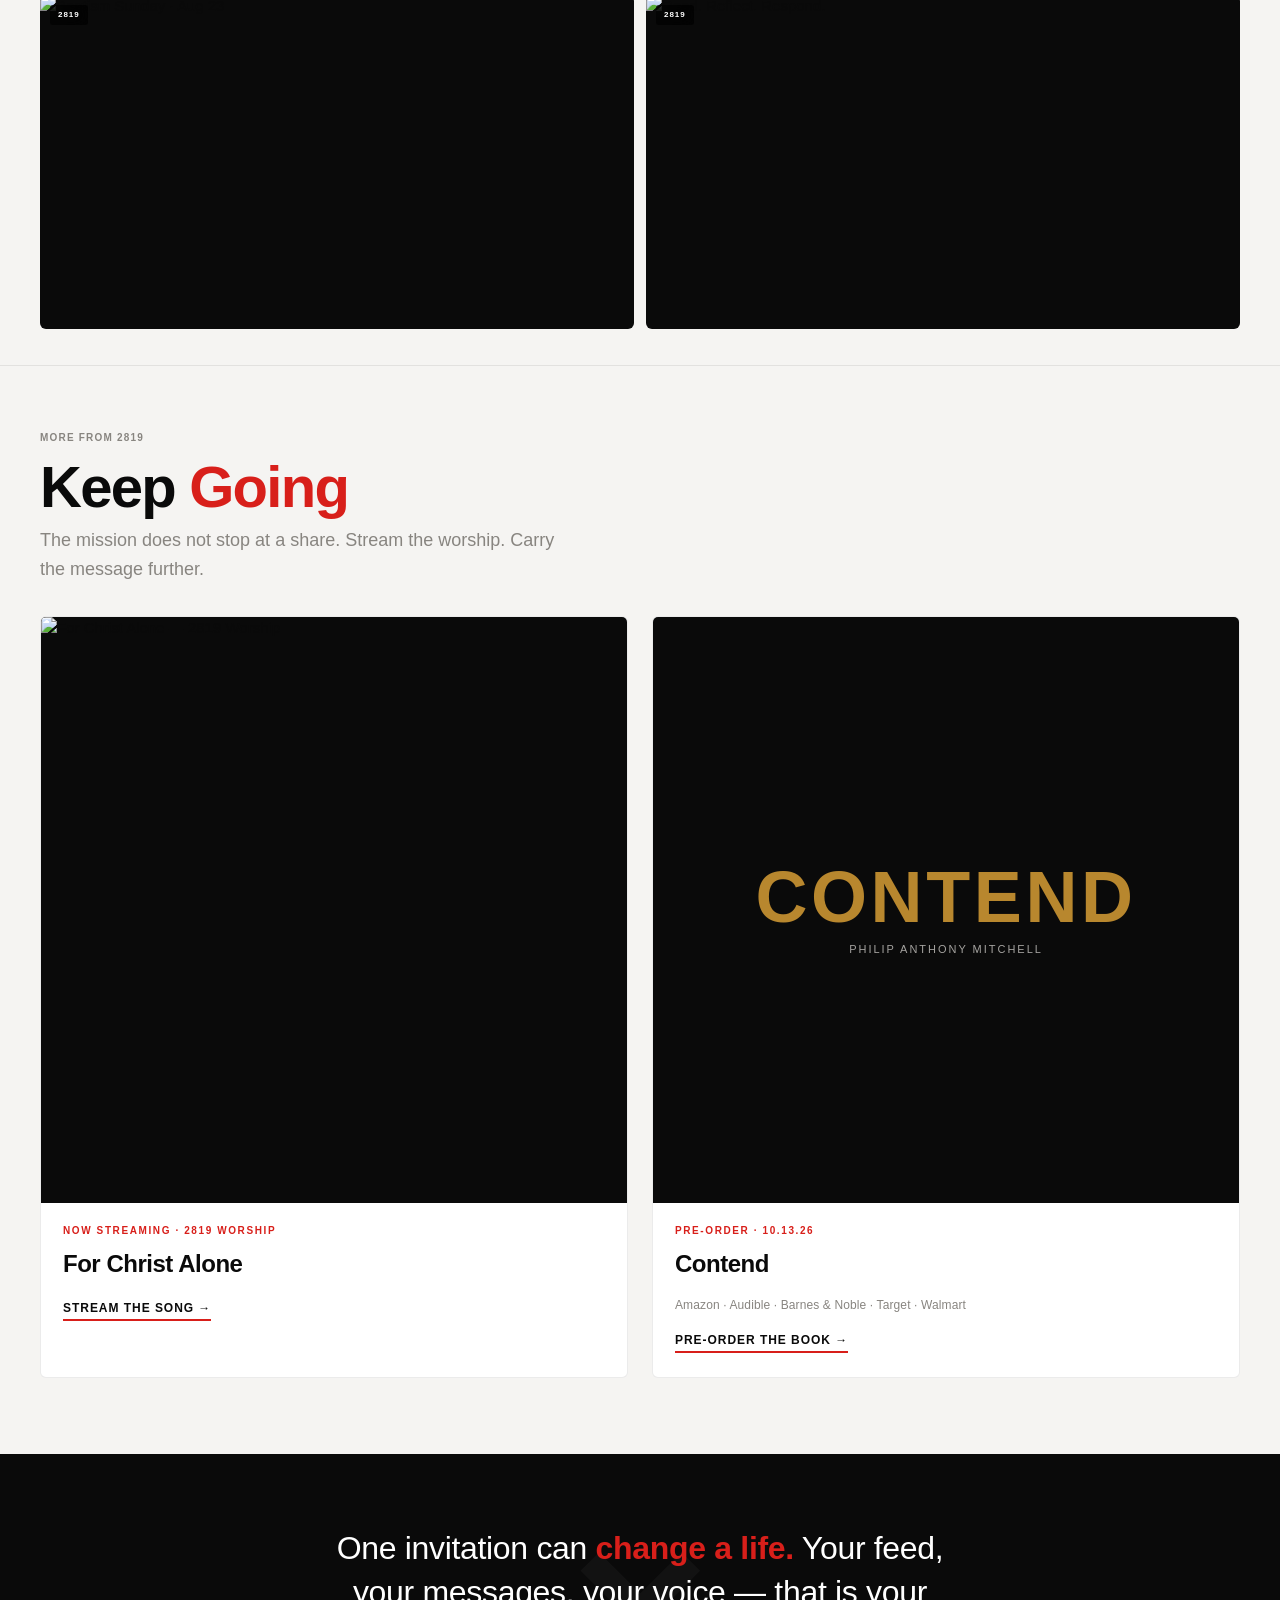
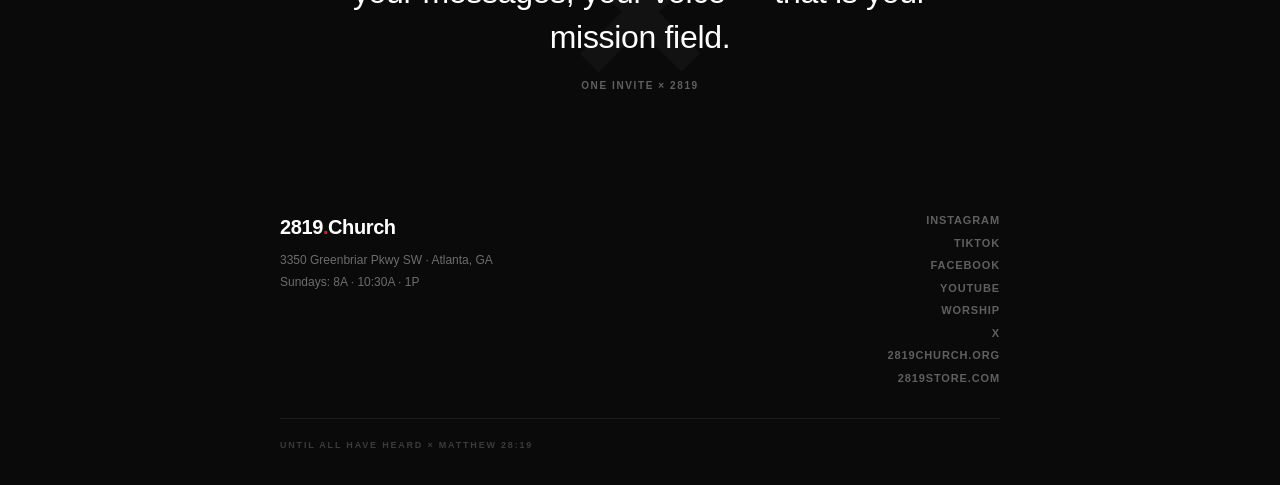
==== commit 6165a271: "Link preview: In Christ og:image and twitter:image New 1200x630 image (full poster over blurred back" ====
--- a/index.html
+++ b/index.html
@@ -23,7 +23,7 @@
 <meta property="og:site_name" content="2819 Church">
 <meta property="og:title" content="One Invite Can Change a Life · 2819 Church">
 <meta property="og:description" content="Download 2819 assets, post with purpose, and invite someone by name. Atlanta, GA. Your feed is your mission field.">
-<meta property="og:image" content="https://qtutkgyklxgcdmmivipp.supabase.co/storage/v1/object/public/multiply-assets/og-image.jpg">
+<meta property="og:image" content="https://qtutkgyklxgcdmmivipp.supabase.co/storage/v1/object/public/multiply-assets/og-in-christ.jpg">
 <meta property="og:image:width" content="1200">
 <meta property="og:image:height" content="630">
 <meta property="og:locale" content="en_US">
@@ -33,7 +33,7 @@
 <meta name="twitter:site" content="@2819church">
 <meta name="twitter:title" content="One Invite Can Change a Life · 2819 Church">
 <meta name="twitter:description" content="Download 2819 assets, post with purpose, and invite someone by name. Your feed is your mission field.">
-<meta name="twitter:image" content="https://qtutkgyklxgcdmmivipp.supabase.co/storage/v1/object/public/multiply-assets/og-image.jpg">
+<meta name="twitter:image" content="https://qtutkgyklxgcdmmivipp.supabase.co/storage/v1/object/public/multiply-assets/og-in-christ.jpg">
 
 <link rel="stylesheet" href="styles.css">
 </head>
